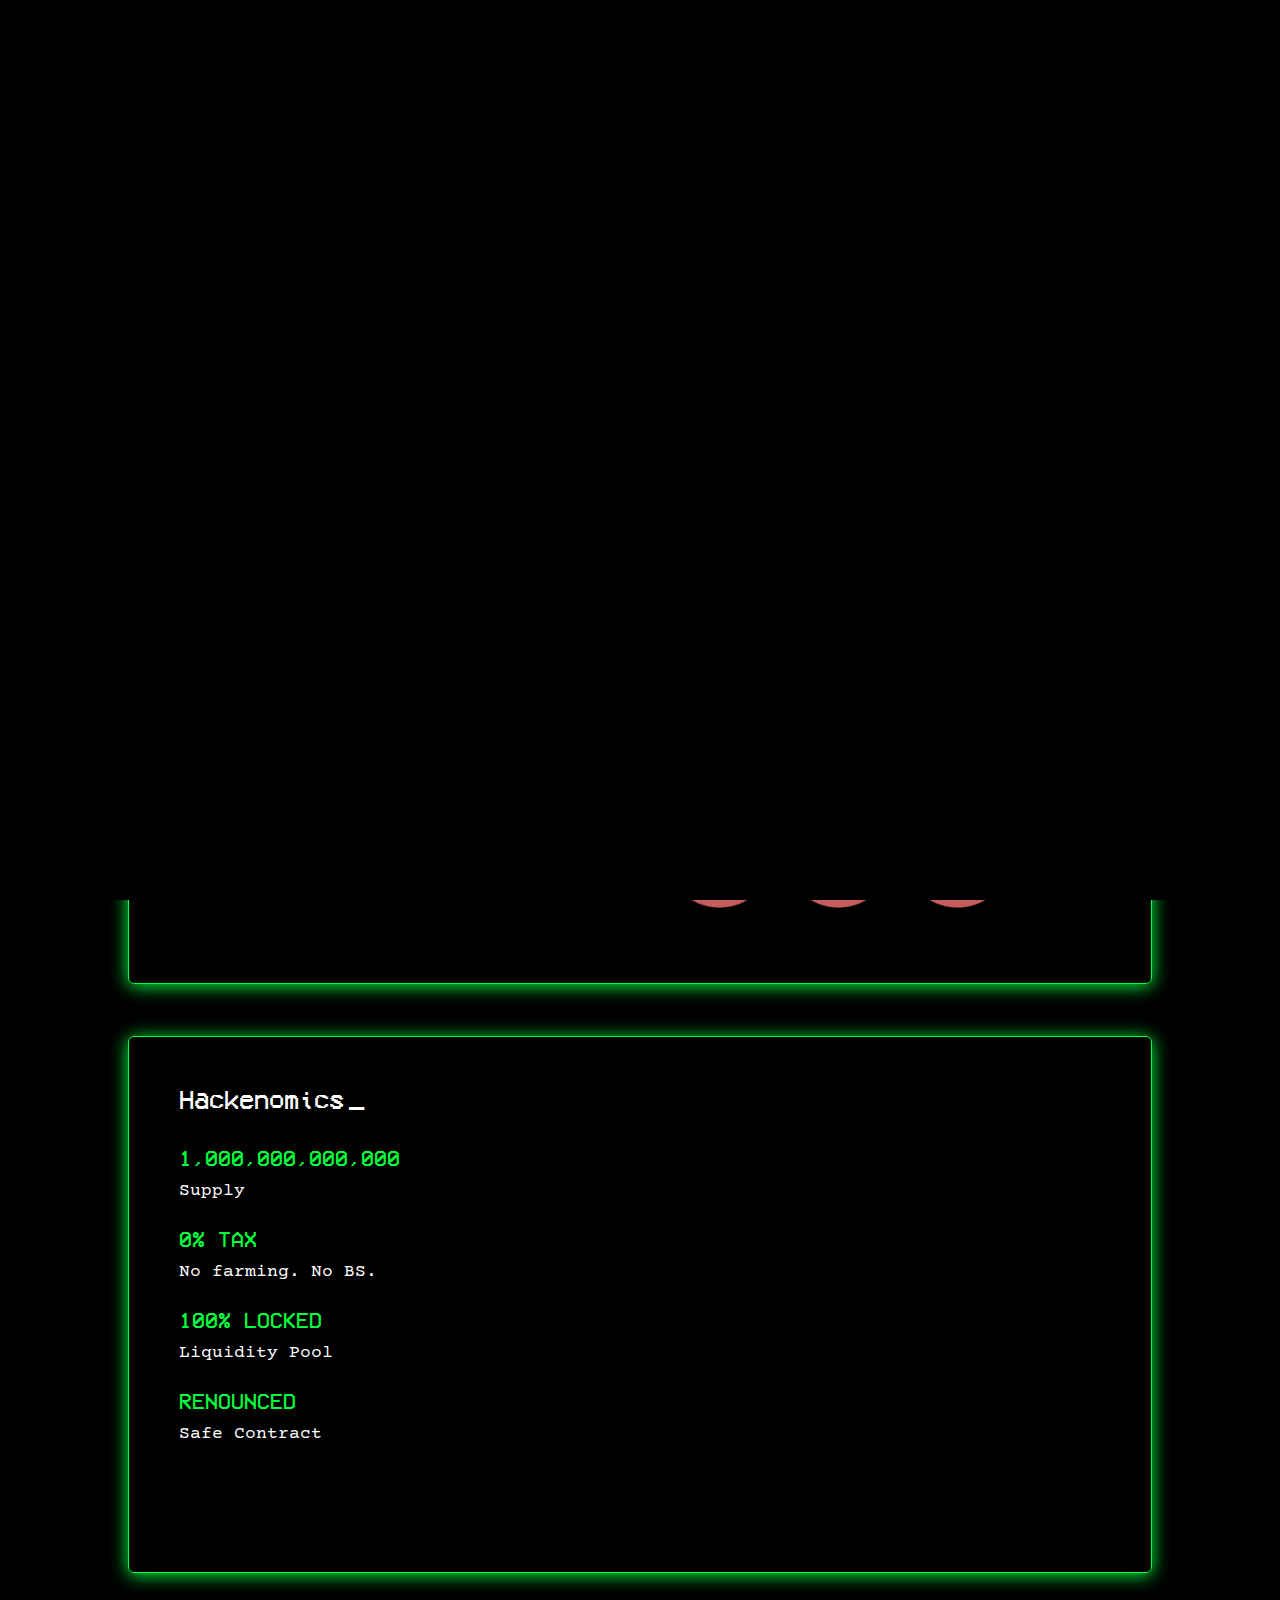
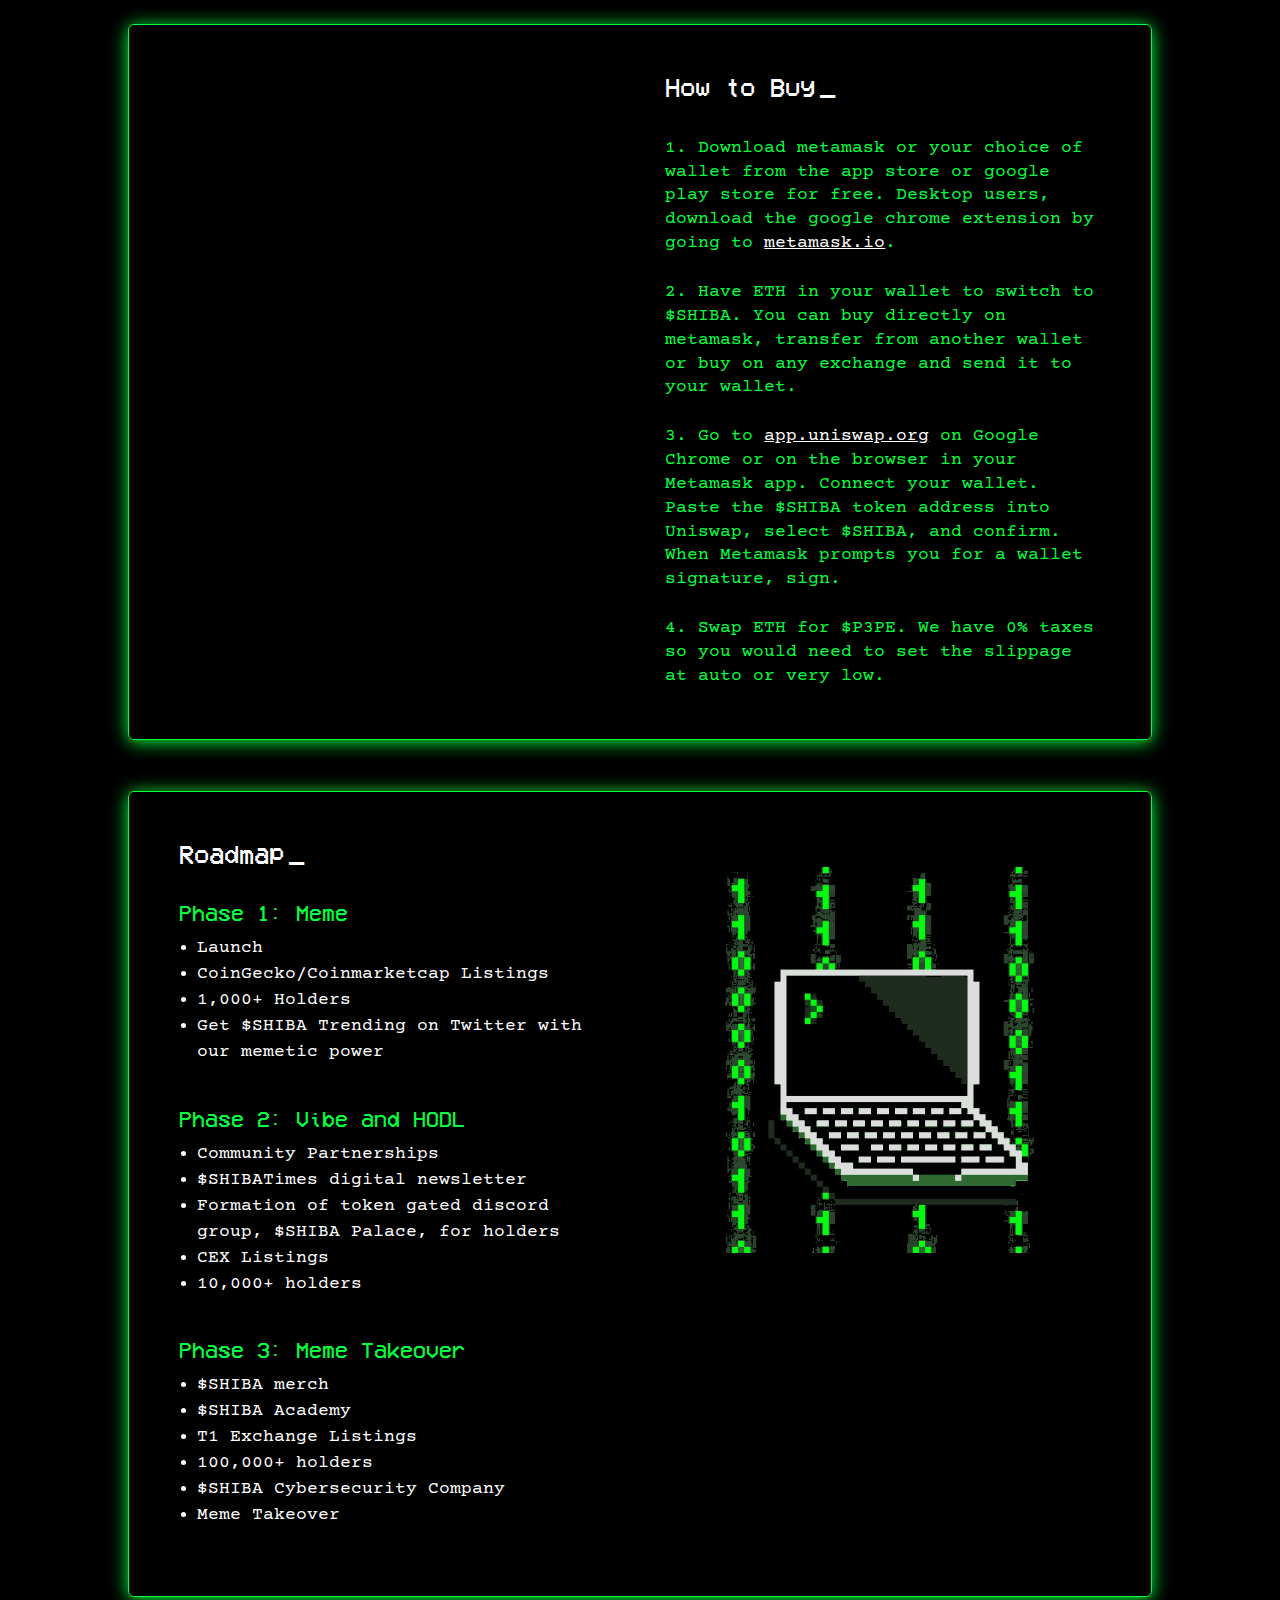
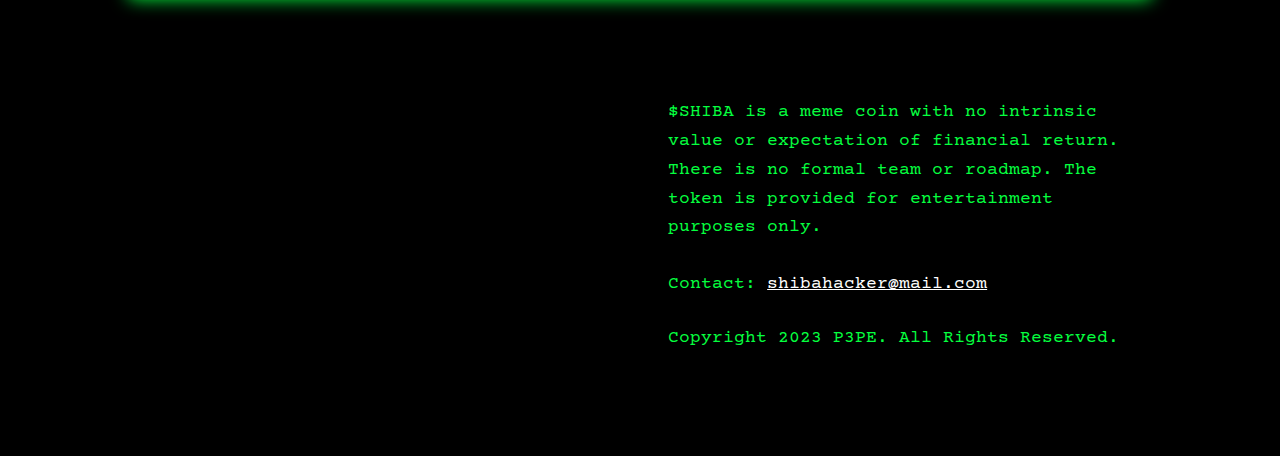
==== index.html @ d44f55ac "Add files via upload" ====
<!DOCTYPE html>
<html lang="en-GB">

<head>
	<meta charset="UTF-8" />
	<meta http-equiv="X-UA-Compatible" content="IE=edge"> 

	<script type="text/javascript">
		document.documentElement.className = 'js';
	</script>

	<title>$SHIBA | SHIBA HACKER</title>
	<style id="et-divi-userfonts">
		@font-face {
			font-family: "VCR";
			font-display: swap;
			src: url("wp-content/uploads/et-fonts/VCR_OSD_MONO_1.001.ttf") format("truetype");
		}
	</style>
	<meta name='robots' content='max-image-preview:large' />
	<script type="text/javascript">
		let jqueryParams = [], jQuery = function (r) { return jqueryParams = [...jqueryParams, r], jQuery }, $ = function (r) { return jqueryParams = [...jqueryParams, r], $ }; window.jQuery = jQuery, window.$ = jQuery; let customHeadScripts = !1; jQuery.fn = jQuery.prototype = {}, $.fn = jQuery.prototype = {}, jQuery.noConflict = function (r) { if (window.jQuery) return jQuery = window.jQuery, $ = window.jQuery, customHeadScripts = !0, jQuery.noConflict }, jQuery.ready = function (r) { jqueryParams = [...jqueryParams, r] }, $.ready = function (r) { jqueryParams = [...jqueryParams, r] }, jQuery.load = function (r) { jqueryParams = [...jqueryParams, r] }, $.load = function (r) { jqueryParams = [...jqueryParams, r] }, jQuery.fn.ready = function (r) { jqueryParams = [...jqueryParams, r] }, $.fn.ready = function (r) { jqueryParams = [...jqueryParams, r] };</script>
	<link rel='dns-prefetch' href='https://fonts.googleapis.com/' />
 
	<meta content="Divi v.4.21.1" name="generator" />
	<style id='wp-block-library-theme-inline-css' type='text/css'>
		.wp-block-audio figcaption {
			color: #555;
			font-size: 13px;
			text-align: center
		}

		.is-dark-theme .wp-block-audio figcaption {
			color: hsla(0, 0%, 100%, .65)
		}

		.wp-block-audio {
			margin: 0 0 1em
		}

		.wp-block-code {
			border: 1px solid #ccc;
			border-radius: 4px;
			font-family: Menlo, Consolas, monaco, monospace;
			padding: .8em 1em
		}

		.wp-block-embed figcaption {
			color: #555;
			font-size: 13px;
			text-align: center
		}

		.is-dark-theme .wp-block-embed figcaption {
			color: hsla(0, 0%, 100%, .65)
		}

		.wp-block-embed {
			margin: 0 0 1em
		}

		.blocks-gallery-caption {
			color: #555;
			font-size: 13px;
			text-align: center
		}

		.is-dark-theme .blocks-gallery-caption {
			color: hsla(0, 0%, 100%, .65)
		}

		.wp-block-image figcaption {
			color: #555;
			font-size: 13px;
			text-align: center
		}

		.is-dark-theme .wp-block-image figcaption {
			color: hsla(0, 0%, 100%, .65)
		}

		.wp-block-image {
			margin: 0 0 1em
		}

		.wp-block-pullquote {
			border-bottom: 4px solid;
			border-top: 4px solid;
			color: currentColor;
			margin-bottom: 1.75em
		}

		.wp-block-pullquote cite,
		.wp-block-pullquote footer,
		.wp-block-pullquote__citation {
			color: currentColor;
			font-size: .8125em;
			font-style: normal;
			text-transform: uppercase
		}

		.wp-block-quote {
			border-left: .25em solid;
			margin: 0 0 1.75em;
			padding-left: 1em
		}

		.wp-block-quote cite,
		.wp-block-quote footer {
			color: currentColor;
			font-size: .8125em;
			font-style: normal;
			position: relative
		}

		.wp-block-quote.has-text-align-right {
			border-left: none;
			border-right: .25em solid;
			padding-left: 0;
			padding-right: 1em
		}

		.wp-block-quote.has-text-align-center {
			border: none;
			padding-left: 0
		}

		.wp-block-quote.is-large,
		.wp-block-quote.is-style-large,
		.wp-block-quote.is-style-plain {
			border: none
		}

		.wp-block-search .wp-block-search__label {
			font-weight: 700
		}

		.wp-block-search__button {
			border: 1px solid #ccc;
			padding: .375em .625em
		}

		:where(.wp-block-group.has-background) {
			padding: 1.25em 2.375em
		}

		.wp-block-separator.has-css-opacity {
			opacity: .4
		}

		.wp-block-separator {
			border: none;
			border-bottom: 2px solid;
			margin-left: auto;
			margin-right: auto
		}

		.wp-block-separator.has-alpha-channel-opacity {
			opacity: 1
		}

		.wp-block-separator:not(.is-style-wide):not(.is-style-dots) {
			width: 100px
		}

		.wp-block-separator.has-background:not(.is-style-dots) {
			border-bottom: none;
			height: 1px
		}

		.wp-block-separator.has-background:not(.is-style-wide):not(.is-style-dots) {
			height: 2px
		}

		.wp-block-table {
			margin: 0 0 1em
		}

		.wp-block-table td,
		.wp-block-table th {
			word-break: normal
		}

		.wp-block-table figcaption {
			color: #555;
			font-size: 13px;
			text-align: center
		}

		.is-dark-theme .wp-block-table figcaption {
			color: hsla(0, 0%, 100%, .65)
		}

		.wp-block-video figcaption {
			color: #555;
			font-size: 13px;
			text-align: center
		}

		.is-dark-theme .wp-block-video figcaption {
			color: hsla(0, 0%, 100%, .65)
		}

		.wp-block-video {
			margin: 0 0 1em
		}

		.wp-block-template-part.has-background {
			margin-bottom: 0;
			margin-top: 0;
			padding: 1.25em 2.375em
		}
	</style>
	<style id='global-styles-inline-css' type='text/css'>
		body {
			--wp--preset--color--black: #000000;
			--wp--preset--color--cyan-bluish-gray: #abb8c3;
			--wp--preset--color--white: #ffffff;
			--wp--preset--color--pale-pink: #f78da7;
			--wp--preset--color--vivid-red: #cf2e2e;
			--wp--preset--color--luminous-vivid-orange: #ff6900;
			--wp--preset--color--luminous-vivid-amber: #fcb900;
			--wp--preset--color--light-green-cyan: #7bdcb5;
			--wp--preset--color--vivid-green-cyan: #00d084;
			--wp--preset--color--pale-cyan-blue: #8ed1fc;
			--wp--preset--color--vivid-cyan-blue: #0693e3;
			--wp--preset--color--vivid-purple: #9b51e0;
			--wp--preset--gradient--vivid-cyan-blue-to-vivid-purple: linear-gradient(135deg, rgba(6, 147, 227, 1) 0%, rgb(155, 81, 224) 100%);
			--wp--preset--gradient--light-green-cyan-to-vivid-green-cyan: linear-gradient(135deg, rgb(122, 220, 180) 0%, rgb(0, 208, 130) 100%);
			--wp--preset--gradient--luminous-vivid-amber-to-luminous-vivid-orange: linear-gradient(135deg, rgba(252, 185, 0, 1) 0%, rgba(255, 105, 0, 1) 100%);
			--wp--preset--gradient--luminous-vivid-orange-to-vivid-red: linear-gradient(135deg, rgba(255, 105, 0, 1) 0%, rgb(207, 46, 46) 100%);
			--wp--preset--gradient--very-light-gray-to-cyan-bluish-gray: linear-gradient(135deg, rgb(238, 238, 238) 0%, rgb(169, 184, 195) 100%);
			--wp--preset--gradient--cool-to-warm-spectrum: linear-gradient(135deg, rgb(74, 234, 220) 0%, rgb(151, 120, 209) 20%, rgb(207, 42, 186) 40%, rgb(238, 44, 130) 60%, rgb(251, 105, 98) 80%, rgb(254, 248, 76) 100%);
			--wp--preset--gradient--blush-light-purple: linear-gradient(135deg, rgb(255, 206, 236) 0%, rgb(152, 150, 240) 100%);
			--wp--preset--gradient--blush-bordeaux: linear-gradient(135deg, rgb(254, 205, 165) 0%, rgb(254, 45, 45) 50%, rgb(107, 0, 62) 100%);
			--wp--preset--gradient--luminous-dusk: linear-gradient(135deg, rgb(255, 203, 112) 0%, rgb(199, 81, 192) 50%, rgb(65, 88, 208) 100%);
			--wp--preset--gradient--pale-ocean: linear-gradient(135deg, rgb(255, 245, 203) 0%, rgb(182, 227, 212) 50%, rgb(51, 167, 181) 100%);
			--wp--preset--gradient--electric-grass: linear-gradient(135deg, rgb(202, 248, 128) 0%, rgb(113, 206, 126) 100%);
			--wp--preset--gradient--midnight: linear-gradient(135deg, rgb(2, 3, 129) 0%, rgb(40, 116, 252) 100%);
			--wp--preset--font-size--small: 13px;
			--wp--preset--font-size--medium: 20px;
			--wp--preset--font-size--large: 36px;
			--wp--preset--font-size--x-large: 42px;
			--wp--preset--spacing--20: 0.44rem;
			--wp--preset--spacing--30: 0.67rem;
			--wp--preset--spacing--40: 1rem;
			--wp--preset--spacing--50: 1.5rem;
			--wp--preset--spacing--60: 2.25rem;
			--wp--preset--spacing--70: 3.38rem;
			--wp--preset--spacing--80: 5.06rem;
			--wp--preset--shadow--natural: 6px 6px 9px rgba(0, 0, 0, 0.2);
			--wp--preset--shadow--deep: 12px 12px 50px rgba(0, 0, 0, 0.4);
			--wp--preset--shadow--sharp: 6px 6px 0px rgba(0, 0, 0, 0.2);
			--wp--preset--shadow--outlined: 6px 6px 0px -3px rgba(255, 255, 255, 1), 6px 6px rgba(0, 0, 0, 1);
			--wp--preset--shadow--crisp: 6px 6px 0px rgba(0, 0, 0, 1);
		}

		body {
			margin: 0;
			--wp--style--global--content-size: 823px;
			--wp--style--global--wide-size: 1080px;
		}

		.wp-site-blocks>.alignleft {
			float: left;
			margin-right: 2em;
		}

		.wp-site-blocks>.alignright {
			float: right;
			margin-left: 2em;
		}

		.wp-site-blocks>.aligncenter {
			justify-content: center;
			margin-left: auto;
			margin-right: auto;
		}

		:where(.is-layout-flex) {
			gap: 0.5em;
		}

		:where(.is-layout-grid) {
			gap: 0.5em;
		}

		body .is-layout-flow>.alignleft {
			float: left;
			margin-inline-start: 0;
			margin-inline-end: 2em;
		}

		body .is-layout-flow>.alignright {
			float: right;
			margin-inline-start: 2em;
			margin-inline-end: 0;
		}

		body .is-layout-flow>.aligncenter {
			margin-left: auto !important;
			margin-right: auto !important;
		}

		body .is-layout-constrained>.alignleft {
			float: left;
			margin-inline-start: 0;
			margin-inline-end: 2em;
		}

		body .is-layout-constrained>.alignright {
			float: right;
			margin-inline-start: 2em;
			margin-inline-end: 0;
		}

		body .is-layout-constrained>.aligncenter {
			margin-left: auto !important;
			margin-right: auto !important;
		}

		body .is-layout-constrained> :where(:not(.alignleft):not(.alignright):not(.alignfull)) {
			max-width: var(--wp--style--global--content-size);
			margin-left: auto !important;
			margin-right: auto !important;
		}

		body .is-layout-constrained>.alignwide {
			max-width: var(--wp--style--global--wide-size);
		}

		body .is-layout-flex {
			display: flex;
		}

		body .is-layout-flex {
			flex-wrap: wrap;
			align-items: center;
		}

		body .is-layout-flex>* {
			margin: 0;
		}

		body .is-layout-grid {
			display: grid;
		}

		body .is-layout-grid>* {
			margin: 0;
		}

		body {
			padding-top: 0px;
			padding-right: 0px;
			padding-bottom: 0px;
			padding-left: 0px;
		}

		a:where(:not(.wp-element-button)) {
			text-decoration: underline;
		}

		.wp-element-button,
		.wp-block-button__link {
			background-color: #32373c;
			border-width: 0;
			color: #fff;
			font-family: inherit;
			font-size: inherit;
			line-height: inherit;
			padding: calc(0.667em + 2px) calc(1.333em + 2px);
			text-decoration: none;
		}

		.has-black-color {
			color: var(--wp--preset--color--black) !important;
		}

		.has-cyan-bluish-gray-color {
			color: var(--wp--preset--color--cyan-bluish-gray) !important;
		}

		.has-white-color {
			color: var(--wp--preset--color--white) !important;
		}

		.has-pale-pink-color {
			color: var(--wp--preset--color--pale-pink) !important;
		}

		.has-vivid-red-color {
			color: var(--wp--preset--color--vivid-red) !important;
		}

		.has-luminous-vivid-orange-color {
			color: var(--wp--preset--color--luminous-vivid-orange) !important;
		}

		.has-luminous-vivid-amber-color {
			color: var(--wp--preset--color--luminous-vivid-amber) !important;
		}

		.has-light-green-cyan-color {
			color: var(--wp--preset--color--light-green-cyan) !important;
		}

		.has-vivid-green-cyan-color {
			color: var(--wp--preset--color--vivid-green-cyan) !important;
		}

		.has-pale-cyan-blue-color {
			color: var(--wp--preset--color--pale-cyan-blue) !important;
		}

		.has-vivid-cyan-blue-color {
			color: var(--wp--preset--color--vivid-cyan-blue) !important;
		}

		.has-vivid-purple-color {
			color: var(--wp--preset--color--vivid-purple) !important;
		}

		.has-black-background-color {
			background-color: var(--wp--preset--color--black) !important;
		}

		.has-cyan-bluish-gray-background-color {
			background-color: var(--wp--preset--color--cyan-bluish-gray) !important;
		}

		.has-white-background-color {
			background-color: var(--wp--preset--color--white) !important;
		}

		.has-pale-pink-background-color {
			background-color: var(--wp--preset--color--pale-pink) !important;
		}

		.has-vivid-red-background-color {
			background-color: var(--wp--preset--color--vivid-red) !important;
		}

		.has-luminous-vivid-orange-background-color {
			background-color: var(--wp--preset--color--luminous-vivid-orange) !important;
		}

		.has-luminous-vivid-amber-background-color {
			background-color: var(--wp--preset--color--luminous-vivid-amber) !important;
		}

		.has-light-green-cyan-background-color {
			background-color: var(--wp--preset--color--light-green-cyan) !important;
		}

		.has-vivid-green-cyan-background-color {
			background-color: var(--wp--preset--color--vivid-green-cyan) !important;
		}

		.has-pale-cyan-blue-background-color {
			background-color: var(--wp--preset--color--pale-cyan-blue) !important;
		}

		.has-vivid-cyan-blue-background-color {
			background-color: var(--wp--preset--color--vivid-cyan-blue) !important;
		}

		.has-vivid-purple-background-color {
			background-color: var(--wp--preset--color--vivid-purple) !important;
		}

		.has-black-border-color {
			border-color: var(--wp--preset--color--black) !important;
		}

		.has-cyan-bluish-gray-border-color {
			border-color: var(--wp--preset--color--cyan-bluish-gray) !important;
		}

		.has-white-border-color {
			border-color: var(--wp--preset--color--white) !important;
		}

		.has-pale-pink-border-color {
			border-color: var(--wp--preset--color--pale-pink) !important;
		}

		.has-vivid-red-border-color {
			border-color: var(--wp--preset--color--vivid-red) !important;
		}

		.has-luminous-vivid-orange-border-color {
			border-color: var(--wp--preset--color--luminous-vivid-orange) !important;
		}

		.has-luminous-vivid-amber-border-color {
			border-color: var(--wp--preset--color--luminous-vivid-amber) !important;
		}

		.has-light-green-cyan-border-color {
			border-color: var(--wp--preset--color--light-green-cyan) !important;
		}

		.has-vivid-green-cyan-border-color {
			border-color: var(--wp--preset--color--vivid-green-cyan) !important;
		}

		.has-pale-cyan-blue-border-color {
			border-color: var(--wp--preset--color--pale-cyan-blue) !important;
		}

		.has-vivid-cyan-blue-border-color {
			border-color: var(--wp--preset--color--vivid-cyan-blue) !important;
		}

		.has-vivid-purple-border-color {
			border-color: var(--wp--preset--color--vivid-purple) !important;
		}

		.has-vivid-cyan-blue-to-vivid-purple-gradient-background {
			background: var(--wp--preset--gradient--vivid-cyan-blue-to-vivid-purple) !important;
		}

		.has-light-green-cyan-to-vivid-green-cyan-gradient-background {
			background: var(--wp--preset--gradient--light-green-cyan-to-vivid-green-cyan) !important;
		}

		.has-luminous-vivid-amber-to-luminous-vivid-orange-gradient-background {
			background: var(--wp--preset--gradient--luminous-vivid-amber-to-luminous-vivid-orange) !important;
		}

		.has-luminous-vivid-orange-to-vivid-red-gradient-background {
			background: var(--wp--preset--gradient--luminous-vivid-orange-to-vivid-red) !important;
		}

		.has-very-light-gray-to-cyan-bluish-gray-gradient-background {
			background: var(--wp--preset--gradient--very-light-gray-to-cyan-bluish-gray) !important;
		}

		.has-cool-to-warm-spectrum-gradient-background {
			background: var(--wp--preset--gradient--cool-to-warm-spectrum) !important;
		}

		.has-blush-light-purple-gradient-background {
			background: var(--wp--preset--gradient--blush-light-purple) !important;
		}

		.has-blush-bordeaux-gradient-background {
			background: var(--wp--preset--gradient--blush-bordeaux) !important;
		}

		.has-luminous-dusk-gradient-background {
			background: var(--wp--preset--gradient--luminous-dusk) !important;
		}

		.has-pale-ocean-gradient-background {
			background: var(--wp--preset--gradient--pale-ocean) !important;
		}

		.has-electric-grass-gradient-background {
			background: var(--wp--preset--gradient--electric-grass) !important;
		}

		.has-midnight-gradient-background {
			background: var(--wp--preset--gradient--midnight) !important;
		}

		.has-small-font-size {
			font-size: var(--wp--preset--font-size--small) !important;
		}

		.has-medium-font-size {
			font-size: var(--wp--preset--font-size--medium) !important;
		}

		.has-large-font-size {
			font-size: var(--wp--preset--font-size--large) !important;
		}

		.has-x-large-font-size {
			font-size: var(--wp--preset--font-size--x-large) !important;
		}

		.wp-block-navigation a:where(:not(.wp-element-button)) {
			color: inherit;
		}

		:where(.wp-block-post-template.is-layout-flex) {
			gap: 1.25em;
		}

		:where(.wp-block-post-template.is-layout-grid) {
			gap: 1.25em;
		}

		:where(.wp-block-columns.is-layout-flex) {
			gap: 2em;
		}

		:where(.wp-block-columns.is-layout-grid) {
			gap: 2em;
		}

		.wp-block-pullquote {
			font-size: 1.5em;
			line-height: 1.6;
		}
	</style>
	<link rel='stylesheet' id='et-divi-open-sans-css'
		href='https://fonts.googleapis.com/css?family=Open+Sans:300italic,400italic,600italic,700italic,800italic,400,300,600,700,800&#038;subset=latin,latin-ext&#038;display=swap'
		type='text/css' media='all' />
	<style id='divi-style-inline-inline-css' type='text/css'>
		/*!
Theme Name: Divi
Theme URI: http://www.elegantthemes.com/gallery/divi/
Version: 4.21.1
Description: Smart. Flexible. Beautiful. Divi is the most powerful theme in our collection.
Author: Elegant Themes
Author URI: http://www.elegantthemes.com
License: GNU General Public License v2
License URI: http://www.gnu.org/licenses/gpl-2.0.html
*/

		a,
		abbr,
		acronym,
		address,
		applet,
		b,
		big,
		blockquote,
		body,
		center,
		cite,
		code,
		dd,
		del,
		dfn,
		div,
		dl,
		dt,
		em,
		fieldset,
		font,
		form,
		h1,
		h2,
		h3,
		h4,
		h5,
		h6,
		html,
		i,
		iframe,
		img,
		ins,
		kbd,
		label,
		legend,
		li,
		object,
		ol,
		p,
		pre,
		q,
		s,
		samp,
		small,
		span,
		strike,
		strong,
		sub,
		sup,
		tt,
		u,
		ul,
		var {
			margin: 0;
			padding: 0;
			border: 0;
			outline: 0;
			font-size: 100%;
			-ms-text-size-adjust: 100%;
			-webkit-text-size-adjust: 100%;
			vertical-align: baseline;
			background: transparent
		}

		body {
			line-height: 1
		}

		ol,
		ul {
			list-style: none
		}

		blockquote,
		q {
			quotes: none
		}

		blockquote:after,
		blockquote:before,
		q:after,
		q:before {
			content: "";
			content: none
		}

		blockquote {
			margin: 20px 0 30px;
			border-left: 5px solid;
			padding-left: 20px
		}

		:focus {
			outline: 0
		}

		del {
			text-decoration: line-through
		}

		pre {
			overflow: auto;
			padding: 10px
		}

		figure {
			margin: 0
		}

		table {
			border-collapse: collapse;
			border-spacing: 0
		}

		article,
		aside,
		footer,
		header,
		hgroup,
		nav,
		section {
			display: block
		}

		body {
			font-family: Open Sans, Arial, sans-serif;
			font-size: 14px;
			color: #666;
			background-color: #fff;
			line-height: 1.7em;
			font-weight: 500;
			-webkit-font-smoothing: antialiased;
			-moz-osx-font-smoothing: grayscale
		}

		body.page-template-page-template-blank-php #page-container {
			padding-top: 0 !important
		}

		body.et_cover_background {
			background-size: cover !important;
			background-position: top !important;
			background-repeat: no-repeat !important;
			background-attachment: fixed
		}

		a {
			color: #2ea3f2
		}

		a,
		a:hover {
			text-decoration: none
		}

		p {
			padding-bottom: 1em
		}

		p:not(.has-background):last-of-type {
			padding-bottom: 0
		}

		p.et_normal_padding {
			padding-bottom: 1em
		}

		strong {
			font-weight: 700
		}

		cite,
		em,
		i {
			font-style: italic
		}

		code,
		pre {
			font-family: Courier New, monospace;
			margin-bottom: 10px
		}

		ins {
			text-decoration: none
		}

		sub,
		sup {
			height: 0;
			line-height: 1;
			position: relative;
			vertical-align: baseline
		}

		sup {
			bottom: .8em
		}

		sub {
			top: .3em
		}

		dl {
			margin: 0 0 1.5em
		}

		dl dt {
			font-weight: 700
		}

		dd {
			margin-left: 1.5em
		}

		blockquote p {
			padding-bottom: 0
		}

		embed,
		iframe,
		object,
		video {
			max-width: 100%
		}

		h1,
		h2,
		h3,
		h4,
		h5,
		h6 {
			color: #333;
			padding-bottom: 10px;
			line-height: 1em;
			font-weight: 500
		}

		h1 a,
		h2 a,
		h3 a,
		h4 a,
		h5 a,
		h6 a {
			color: inherit
		}

		h1 {
			font-size: 30px
		}

		h2 {
			font-size: 26px
		}

		h3 {
			font-size: 22px
		}

		h4 {
			font-size: 18px
		}

		h5 {
			font-size: 16px
		}

		h6 {
			font-size: 14px
		}

		input {
			-webkit-appearance: none
		}

		input[type=checkbox] {
			-webkit-appearance: checkbox
		}

		input[type=radio] {
			-webkit-appearance: radio
		}

		input.text,
		input.title,
		input[type=email],
		input[type=password],
		input[type=tel],
		input[type=text],
		select,
		textarea {
			background-color: #fff;
			border: 1px solid #bbb;
			padding: 2px;
			color: #4e4e4e
		}

		input.text:focus,
		input.title:focus,
		input[type=text]:focus,
		select:focus,
		textarea:focus {
			border-color: #2d3940;
			color: #3e3e3e
		}

		input.text,
		input.title,
		input[type=text],
		select,
		textarea {
			margin: 0
		}

		textarea {
			padding: 4px
		}

		button,
		input,
		select,
		textarea {
			font-family: inherit
		}

		img {
			max-width: 100%;
			height: auto
		}

		.clear {
			clear: both
		}

		br.clear {
			margin: 0;
			padding: 0
		}

		.pagination {
			clear: both
		}

		#et_search_icon:hover,
		.et-social-icon a:hover,
		.et_password_protected_form .et_submit_button,
		.form-submit .et_pb_buttontton.alt.disabled,
		.nav-single a,
		.posted_in a {
			color: #2ea3f2
		}

		.et-search-form,
		blockquote {
			border-color: #2ea3f2
		}

		#main-content {
			background-color: #fff
		}

		.container {
			width: 80%;
			max-width: 1080px;
			margin: auto;
			position: relative
		}

		body:not(.et-tb) #main-content .container,
		body:not(.et-tb-has-header) #main-content .container {
			padding-top: 58px
		}

		.et_full_width_page #main-content .container:before {
			display: none
		}

		.main_title {
			margin-bottom: 20px
		}

		.et_password_protected_form .et_submit_button:hover,
		.form-submit .et_pb_button:hover {
			background: rgba(0, 0, 0, .05)
		}

		.et_button_icon_visible .et_pb_button {
			padding-right: 2em;
			padding-left: .7em
		}

		.et_button_icon_visible .et_pb_button:after {
			opacity: 1;
			margin-left: 0
		}

		.et_button_left .et_pb_button:hover:after {
			left: .15em
		}

		.et_button_left .et_pb_button:after {
			margin-left: 0;
			left: 1em
		}

		.et_button_icon_visible.et_button_left .et_pb_button,
		.et_button_left .et_pb_button:hover,
		.et_button_left .et_pb_module .et_pb_button:hover {
			padding-left: 2em;
			padding-right: .7em
		}

		.et_button_icon_visible.et_button_left .et_pb_button:after,
		.et_button_left .et_pb_button:hover:after {
			left: .15em
		}

		.et_password_protected_form .et_submit_button:hover,
		.form-submit .et_pb_button:hover {
			padding: .3em 1em
		}

		.et_button_no_icon .et_pb_button:after {
			display: none
		}

		.et_button_no_icon.et_button_icon_visible.et_button_left .et_pb_button,
		.et_button_no_icon.et_button_left .et_pb_button:hover,
		.et_button_no_icon .et_pb_button,
		.et_button_no_icon .et_pb_button:hover {
			padding: .3em 1em !important
		}

		.et_button_custom_icon .et_pb_button:after {
			line-height: 1.7em
		}

		.et_button_custom_icon.et_button_icon_visible .et_pb_button:after,
		.et_button_custom_icon .et_pb_button:hover:after {
			margin-left: .3em
		}

		#left-area .post_format-post-format-gallery .wp-block-gallery:first-of-type {
			padding: 0;
			margin-bottom: -16px
		}

		.entry-content table:not(.variations) {
			border: 1px solid #eee;
			margin: 0 0 15px;
			text-align: left;
			width: 100%
		}

		.entry-content thead th,
		.entry-content tr th {
			color: #555;
			font-weight: 700;
			padding: 9px 24px
		}

		.entry-content tr td {
			border-top: 1px solid #eee;
			padding: 6px 24px
		}

		#left-area ul,
		.entry-content ul,
		.et-l--body ul,
		.et-l--footer ul,
		.et-l--header ul {
			list-style-type: disc;
			padding: 0 0 23px 1em;
			line-height: 26px
		}

		#left-area ol,
		.entry-content ol,
		.et-l--body ol,
		.et-l--footer ol,
		.et-l--header ol {
			list-style-type: decimal;
			list-style-position: inside;
			padding: 0 0 23px;
			line-height: 26px
		}

		#left-area ul li ul,
		.entry-content ul li ol {
			padding: 2px 0 2px 20px
		}

		#left-area ol li ul,
		.entry-content ol li ol,
		.et-l--body ol li ol,
		.et-l--footer ol li ol,
		.et-l--header ol li ol {
			padding: 2px 0 2px 35px
		}

		#left-area ul.wp-block-gallery {
			display: -webkit-box;
			display: -ms-flexbox;
			display: flex;
			-ms-flex-wrap: wrap;
			flex-wrap: wrap;
			list-style-type: none;
			padding: 0
		}

		#left-area ul.products {
			padding: 0 !important;
			line-height: 1.7 !important;
			list-style: none !important
		}

		.gallery-item a {
			display: block
		}

		.gallery-caption,
		.gallery-item a {
			width: 90%
		}

		#wpadminbar {
			z-index: 100001
		}

		#left-area .post-meta {
			font-size: 14px;
			padding-bottom: 15px
		}

		#left-area .post-meta a {
			text-decoration: none;
			color: #666
		}

		#left-area .et_featured_image {
			padding-bottom: 7px
		}

		.single .post {
			padding-bottom: 25px
		}

		body.single .et_audio_content {
			margin-bottom: -6px
		}

		.nav-single a {
			text-decoration: none;
			color: #2ea3f2;
			font-size: 14px;
			font-weight: 400
		}

		.nav-previous {
			float: left
		}

		.nav-next {
			float: right
		}

		.et_password_protected_form p input {
			background-color: #eee;
			border: none !important;
			width: 100% !important;
			border-radius: 0 !important;
			font-size: 14px;
			color: #999 !important;
			padding: 16px !important;
			-webkit-box-sizing: border-box;
			box-sizing: border-box
		}

		.et_password_protected_form label {
			display: none
		}

		.et_password_protected_form .et_submit_button {
			font-family: inherit;
			display: block;
			float: right;
			margin: 8px auto 0;
			cursor: pointer
		}

		.post-password-required p.nocomments.container {
			max-width: 100%
		}

		.post-password-required p.nocomments.container:before {
			display: none
		}

		.aligncenter,
		div.post .new-post .aligncenter {
			display: block;
			margin-left: auto;
			margin-right: auto
		}

		.wp-caption {
			border: 1px solid #ddd;
			text-align: center;
			background-color: #f3f3f3;
			margin-bottom: 10px;
			max-width: 96%;
			padding: 8px
		}

		.wp-caption.alignleft {
			margin: 0 30px 20px 0
		}

		.wp-caption.alignright {
			margin: 0 0 20px 30px
		}

		.wp-caption img {
			margin: 0;
			padding: 0;
			border: 0
		}

		.wp-caption p.wp-caption-text {
			font-size: 12px;
			padding: 0 4px 5px;
			margin: 0
		}

		.alignright {
			float: right
		}

		.alignleft {
			float: left
		}

		img.alignleft {
			display: inline;
			float: left;
			margin-right: 15px
		}

		img.alignright {
			display: inline;
			float: right;
			margin-left: 15px
		}

		.page.et_pb_pagebuilder_layout #main-content {
			background-color: transparent
		}

		body #main-content .et_builder_inner_content>h1,
		body #main-content .et_builder_inner_content>h2,
		body #main-content .et_builder_inner_content>h3,
		body #main-content .et_builder_inner_content>h4,
		body #main-content .et_builder_inner_content>h5,
		body #main-content .et_builder_inner_content>h6 {
			line-height: 1.4em
		}

		body #main-content .et_builder_inner_content>p {
			line-height: 1.7em
		}

		.wp-block-pullquote {
			margin: 20px 0 30px
		}

		.wp-block-pullquote.has-background blockquote {
			border-left: none
		}

		.wp-block-group.has-background {
			padding: 1.5em 1.5em .5em
		}

		@media (min-width:981px) {
			#left-area {
				width: 79.125%;
				padding-bottom: 23px
			}

			#main-content .container:before {
				content: "";
				position: absolute;
				top: 0;
				height: 100%;
				width: 1px;
				background-color: #e2e2e2
			}

			.et_full_width_page #left-area,
			.et_no_sidebar #left-area {
				float: none;
				width: 100% !important
			}

			.et_full_width_page #left-area {
				padding-bottom: 0
			}

			.et_no_sidebar #main-content .container:before {
				display: none
			}
		}

		@media (max-width:980px) {
			#page-container {
				padding-top: 80px
			}

			.et-tb #page-container,
			.et-tb-has-header #page-container {
				padding-top: 0 !important
			}

			#left-area,
			#sidebar {
				width: 100% !important
			}

			#main-content .container:before {
				display: none !important
			}

			.et_full_width_page .et_gallery_item:nth-child(4n+1) {
				clear: none
			}
		}

		@media print {
			#page-container {
				padding-top: 0 !important
			}
		}

		#wp-admin-bar-et-use-visual-builder a:before {
			font-family: ETmodules !important;
			content: "\e625";
			font-size: 30px !important;
			width: 28px;
			margin-top: -3px;
			color: #974df3 !important
		}

		#wp-admin-bar-et-use-visual-builder:hover a:before {
			color: #fff !important
		}

		#wp-admin-bar-et-use-visual-builder:hover a,
		#wp-admin-bar-et-use-visual-builder a:hover {
			transition: background-color .5s ease;
			-webkit-transition: background-color .5s ease;
			-moz-transition: background-color .5s ease;
			background-color: #7e3bd0 !important;
			color: #fff !important
		}

		* html .clearfix,
		:first-child+html .clearfix {
			zoom: 1
		}

		.iphone .et_pb_section_video_bg video::-webkit-media-controls-start-playback-button {
			display: none !important;
			-webkit-appearance: none
		}

		.et_mobile_device .et_pb_section_parallax .et_pb_parallax_css {
			background-attachment: scroll
		}

		.et-social-facebook a.icon:before {
			content: "\e093"
		}

		.et-social-twitter a.icon:before {
			content: "\e094"
		}

		.et-social-google-plus a.icon:before {
			content: "\e096"
		}

		.et-social-instagram a.icon:before {
			content: "\e09a"
		}

		.et-social-rss a.icon:before {
			content: "\e09e"
		}

		.ai1ec-single-event:after {
			content: " ";
			display: table;
			clear: both
		}

		.evcal_event_details .evcal_evdata_cell .eventon_details_shading_bot.eventon_details_shading_bot {
			z-index: 3
		}

		.wp-block-divi-layout {
			margin-bottom: 1em
		}

		* {
			-webkit-box-sizing: border-box;
			box-sizing: border-box
		}

		#et-info-email:before,
		#et-info-phone:before,
		#et_search_icon:before,
		.comment-reply-link:after,
		.et-cart-info span:before,
		.et-pb-arrow-next:before,
		.et-pb-arrow-prev:before,
		.et-social-icon a:before,
		.et_audio_container .mejs-playpause-button button:before,
		.et_audio_container .mejs-volume-button button:before,
		.et_overlay:before,
		.et_password_protected_form .et_submit_button:after,
		.et_pb_button:after,
		.et_pb_contact_reset:after,
		.et_pb_contact_submit:after,
		.et_pb_font_icon:before,
		.et_pb_newsletter_button:after,
		.et_pb_pricing_table_button:after,
		.et_pb_promo_button:after,
		.et_pb_testimonial:before,
		.et_pb_toggle_title:before,
		.form-submit .et_pb_button:after,
		.mobile_menu_bar:before,
		a.et_pb_more_button:after {
			font-family: ETmodules !important;
			speak: none;
			font-style: normal;
			font-weight: 400;
			-webkit-font-feature-settings: normal;
			font-feature-settings: normal;
			font-variant: normal;
			text-transform: none;
			line-height: 1;
			-webkit-font-smoothing: antialiased;
			-moz-osx-font-smoothing: grayscale;
			text-shadow: 0 0;
			direction: ltr
		}

		.et-pb-icon,
		.et_pb_custom_button_icon.et_pb_button:after,
		.et_pb_login .et_pb_custom_button_icon.et_pb_button:after,
		.et_pb_woo_custom_button_icon .button.et_pb_custom_button_icon.et_pb_button:after,
		.et_pb_woo_custom_button_icon .button.et_pb_custom_button_icon.et_pb_button:hover:after {
			content: attr(data-icon)
		}

		.et-pb-icon {
			font-family: ETmodules;
			speak: none;
			font-weight: 400;
			-webkit-font-feature-settings: normal;
			font-feature-settings: normal;
			font-variant: normal;
			text-transform: none;
			line-height: 1;
			-webkit-font-smoothing: antialiased;
			font-size: 96px;
			font-style: normal;
			display: inline-block;
			-webkit-box-sizing: border-box;
			box-sizing: border-box;
			direction: ltr
		}

		#et-ajax-saving {
			display: none;
			-webkit-transition: background .3s, -webkit-box-shadow .3s;
			transition: background .3s, -webkit-box-shadow .3s;
			transition: background .3s, box-shadow .3s;
			transition: background .3s, box-shadow .3s, -webkit-box-shadow .3s;
			-webkit-box-shadow: rgba(0, 139, 219, .247059) 0 0 60px;
			box-shadow: 0 0 60px rgba(0, 139, 219, .247059);
			position: fixed;
			top: 50%;
			left: 50%;
			width: 50px;
			height: 50px;
			background: #fff;
			border-radius: 50px;
			margin: -25px 0 0 -25px;
			z-index: 999999;
			text-align: center
		}

		#et-ajax-saving img {
			margin: 9px
		}

		.et-safe-mode-indicator,
		.et-safe-mode-indicator:focus,
		.et-safe-mode-indicator:hover {
			-webkit-box-shadow: 0 5px 10px rgba(41, 196, 169, .15);
			box-shadow: 0 5px 10px rgba(41, 196, 169, .15);
			background: #29c4a9;
			color: #fff;
			font-size: 14px;
			font-weight: 600;
			padding: 12px;
			line-height: 16px;
			border-radius: 3px;
			position: fixed;
			bottom: 30px;
			right: 30px;
			z-index: 999999;
			text-decoration: none;
			font-family: Open Sans, sans-serif;
			-webkit-font-smoothing: antialiased;
			-moz-osx-font-smoothing: grayscale
		}

		.et_pb_button {
			font-size: 20px;
			font-weight: 500;
			padding: .3em 1em;
			line-height: 1.7em !important;
			background-color: transparent;
			background-size: cover;
			background-position: 50%;
			background-repeat: no-repeat;
			border: 2px solid;
			border-radius: 3px;
			-webkit-transition-duration: .2s;
			transition-duration: .2s;
			-webkit-transition-property: all !important;
			transition-property: all !important
		}

		.et_pb_button,
		.et_pb_button_inner {
			position: relative
		}

		.et_pb_button:hover,
		.et_pb_module .et_pb_button:hover {
			border: 2px solid transparent;
			padding: .3em 2em .3em .7em
		}

		.et_pb_button:hover {
			background-color: hsla(0, 0%, 100%, .2)
		}

		.et_pb_bg_layout_light.et_pb_button:hover,
		.et_pb_bg_layout_light .et_pb_button:hover {
			background-color: rgba(0, 0, 0, .05)
		}

		.et_pb_button:after,
		.et_pb_button:before {
			font-size: 32px;
			line-height: 1em;
			content: "\35";
			opacity: 0;
			position: absolute;
			margin-left: -1em;
			-webkit-transition: all .2s;
			transition: all .2s;
			text-transform: none;
			-webkit-font-feature-settings: "kern" off;
			font-feature-settings: "kern" off;
			font-variant: none;
			font-style: normal;
			font-weight: 400;
			text-shadow: none
		}

		.et_pb_button.et_hover_enabled:hover:after,
		.et_pb_button.et_pb_hovered:hover:after {
			-webkit-transition: none !important;
			transition: none !important
		}

		.et_pb_button:before {
			display: none
		}

		.et_pb_button:hover:after {
			opacity: 1;
			margin-left: 0
		}

		.et_pb_column_1_3 h1,
		.et_pb_column_1_4 h1,
		.et_pb_column_1_5 h1,
		.et_pb_column_1_6 h1,
		.et_pb_column_2_5 h1 {
			font-size: 26px
		}

		.et_pb_column_1_3 h2,
		.et_pb_column_1_4 h2,
		.et_pb_column_1_5 h2,
		.et_pb_column_1_6 h2,
		.et_pb_column_2_5 h2 {
			font-size: 23px
		}

		.et_pb_column_1_3 h3,
		.et_pb_column_1_4 h3,
		.et_pb_column_1_5 h3,
		.et_pb_column_1_6 h3,
		.et_pb_column_2_5 h3 {
			font-size: 20px
		}

		.et_pb_column_1_3 h4,
		.et_pb_column_1_4 h4,
		.et_pb_column_1_5 h4,
		.et_pb_column_1_6 h4,
		.et_pb_column_2_5 h4 {
			font-size: 18px
		}

		.et_pb_column_1_3 h5,
		.et_pb_column_1_4 h5,
		.et_pb_column_1_5 h5,
		.et_pb_column_1_6 h5,
		.et_pb_column_2_5 h5 {
			font-size: 16px
		}

		.et_pb_column_1_3 h6,
		.et_pb_column_1_4 h6,
		.et_pb_column_1_5 h6,
		.et_pb_column_1_6 h6,
		.et_pb_column_2_5 h6 {
			font-size: 15px
		}

		.et_pb_bg_layout_dark,
		.et_pb_bg_layout_dark h1,
		.et_pb_bg_layout_dark h2,
		.et_pb_bg_layout_dark h3,
		.et_pb_bg_layout_dark h4,
		.et_pb_bg_layout_dark h5,
		.et_pb_bg_layout_dark h6 {
			color: #fff !important
		}

		.et_pb_module.et_pb_text_align_left {
			text-align: left
		}

		.et_pb_module.et_pb_text_align_center {
			text-align: center
		}

		.et_pb_module.et_pb_text_align_right {
			text-align: right
		}

		.et_pb_module.et_pb_text_align_justified {
			text-align: justify
		}

		.clearfix:after {
			visibility: hidden;
			display: block;
			font-size: 0;
			content: " ";
			clear: both;
			height: 0
		}

		.et_pb_bg_layout_light .et_pb_more_button {
			color: #2ea3f2
		}

		.et_builder_inner_content {
			position: relative;
			z-index: 1
		}

		header .et_builder_inner_content {
			z-index: 2
		}

		.et_pb_css_mix_blend_mode_passthrough {
			mix-blend-mode: unset !important
		}

		.et_pb_image_container {
			margin: -20px -20px 29px
		}

		.et_pb_module_inner {
			position: relative
		}

		.et_hover_enabled_preview {
			z-index: 2
		}

		.et_hover_enabled:hover {
			position: relative;
			z-index: 2
		}

		.et_pb_all_tabs,
		.et_pb_module,
		.et_pb_posts_nav a,
		.et_pb_tab,
		.et_pb_with_background {
			position: relative;
			background-size: cover;
			background-position: 50%;
			background-repeat: no-repeat
		}

		.et_pb_background_mask,
		.et_pb_background_pattern {
			bottom: 0;
			left: 0;
			position: absolute;
			right: 0;
			top: 0
		}

		.et_pb_background_mask {
			background-size: calc(100% + 2px) calc(100% + 2px);
			background-repeat: no-repeat;
			background-position: 50%;
			overflow: hidden
		}

		.et_pb_background_pattern {
			background-position: 0 0;
			background-repeat: repeat
		}

		.et_pb_with_border {
			position: relative;
			border: 0 solid #333
		}

		.post-password-required .et_pb_row {
			padding: 0;
			width: 100%
		}

		.post-password-required .et_password_protected_form {
			min-height: 0
		}

		body.et_pb_pagebuilder_layout.et_pb_show_title .post-password-required .et_password_protected_form h1,
		body:not(.et_pb_pagebuilder_layout) .post-password-required .et_password_protected_form h1 {
			display: none
		}

		.et_pb_no_bg {
			padding: 0 !important
		}

		.et_overlay.et_pb_inline_icon:before,
		.et_pb_inline_icon:before {
			content: attr(data-icon)
		}

		.et_pb_more_button {
			color: inherit;
			text-shadow: none;
			text-decoration: none;
			display: inline-block;
			margin-top: 20px
		}

		.et_parallax_bg_wrap {
			overflow: hidden;
			position: absolute;
			top: 0;
			right: 0;
			bottom: 0;
			left: 0
		}

		.et_parallax_bg {
			background-repeat: no-repeat;
			background-position: top;
			background-size: cover;
			position: absolute;
			bottom: 0;
			left: 0;
			width: 100%;
			height: 100%;
			display: block
		}

		.et_parallax_bg.et_parallax_bg__hover,
		.et_parallax_bg.et_parallax_bg_phone,
		.et_parallax_bg.et_parallax_bg_tablet,
		.et_parallax_gradient.et_parallax_gradient__hover,
		.et_parallax_gradient.et_parallax_gradient_phone,
		.et_parallax_gradient.et_parallax_gradient_tablet,
		.et_pb_section_parallax_hover:hover .et_parallax_bg:not(.et_parallax_bg__hover),
		.et_pb_section_parallax_hover:hover .et_parallax_gradient:not(.et_parallax_gradient__hover) {
			display: none
		}

		.et_pb_section_parallax_hover:hover .et_parallax_bg.et_parallax_bg__hover,
		.et_pb_section_parallax_hover:hover .et_parallax_gradient.et_parallax_gradient__hover {
			display: block
		}

		.et_parallax_gradient {
			bottom: 0;
			display: block;
			left: 0;
			position: absolute;
			right: 0;
			top: 0
		}

		.et_pb_module.et_pb_section_parallax,
		.et_pb_posts_nav a.et_pb_section_parallax,
		.et_pb_tab.et_pb_section_parallax {
			position: relative
		}

		.et_pb_section_parallax .et_pb_parallax_css,
		.et_pb_slides .et_parallax_bg.et_pb_parallax_css {
			background-attachment: fixed
		}

		body.et-bfb .et_pb_section_parallax .et_pb_parallax_css,
		body.et-bfb .et_pb_slides .et_parallax_bg.et_pb_parallax_css {
			background-attachment: scroll;
			bottom: auto
		}

		.et_pb_section_parallax.et_pb_column .et_pb_module,
		.et_pb_section_parallax.et_pb_row .et_pb_column,
		.et_pb_section_parallax.et_pb_row .et_pb_module {
			z-index: 9;
			position: relative
		}

		.et_pb_more_button:hover:after {
			opacity: 1;
			margin-left: 0
		}

		.et_pb_preload .et_pb_section_video_bg,
		.et_pb_preload>div {
			visibility: hidden
		}

		.et_pb_preload,
		.et_pb_section.et_pb_section_video.et_pb_preload {
			position: relative;
			background: #464646 !important
		}

		.et_pb_preload:before {
			content: "";
			position: absolute;
			top: 50%;
			left: 50%;
			background: url(wp-content/themes/Divi/includes/builder/styles/images/preloader.gif) no-repeat;
			border-radius: 32px;
			width: 32px;
			height: 32px;
			margin: -16px 0 0 -16px
		}

		.box-shadow-overlay {
			position: absolute;
			top: 0;
			left: 0;
			width: 100%;
			height: 100%;
			z-index: 10;
			pointer-events: none
		}

		.et_pb_section>.box-shadow-overlay~.et_pb_row {
			z-index: 11
		}

		body.safari .section_has_divider {
			will-change: transform
		}

		.et_pb_row>.box-shadow-overlay {
			z-index: 8
		}

		.has-box-shadow-overlay {
			position: relative
		}

		.et_clickable {
			cursor: pointer
		}

		.screen-reader-text {
			border: 0;
			clip: rect(1px, 1px, 1px, 1px);
			-webkit-clip-path: inset(50%);
			clip-path: inset(50%);
			height: 1px;
			margin: -1px;
			overflow: hidden;
			padding: 0;
			position: absolute !important;
			width: 1px;
			word-wrap: normal !important
		}

		.et_multi_view_hidden,
		.et_multi_view_hidden_image {
			display: none !important
		}

		@keyframes multi-view-image-fade {
			0% {
				opacity: 0
			}

			10% {
				opacity: .1
			}

			20% {
				opacity: .2
			}

			30% {
				opacity: .3
			}

			40% {
				opacity: .4
			}

			50% {
				opacity: .5
			}

			60% {
				opacity: .6
			}

			70% {
				opacity: .7
			}

			80% {
				opacity: .8
			}

			90% {
				opacity: .9
			}

			to {
				opacity: 1
			}
		}

		.et_multi_view_image__loading {
			visibility: hidden
		}

		.et_multi_view_image__loaded {
			-webkit-animation: multi-view-image-fade .5s;
			animation: multi-view-image-fade .5s
		}

		#et-pb-motion-effects-offset-tracker {
			visibility: hidden !important;
			opacity: 0;
			position: absolute;
			top: 0;
			left: 0
		}

		.et-pb-before-scroll-animation {
			opacity: 0
		}

		header.et-l.et-l--header:after {
			clear: both;
			display: block;
			content: ""
		}

		.et_pb_module {
			-webkit-animation-timing-function: linear;
			animation-timing-function: linear;
			-webkit-animation-duration: .2s;
			animation-duration: .2s
		}

		@-webkit-keyframes fadeBottom {
			0% {
				opacity: 0;
				-webkit-transform: translateY(10%);
				transform: translateY(10%)
			}

			to {
				opacity: 1;
				-webkit-transform: translateY(0);
				transform: translateY(0)
			}
		}

		@keyframes fadeBottom {
			0% {
				opacity: 0;
				-webkit-transform: translateY(10%);
				transform: translateY(10%)
			}

			to {
				opacity: 1;
				-webkit-transform: translateY(0);
				transform: translateY(0)
			}
		}

		@-webkit-keyframes fadeLeft {
			0% {
				opacity: 0;
				-webkit-transform: translateX(-10%);
				transform: translateX(-10%)
			}

			to {
				opacity: 1;
				-webkit-transform: translateX(0);
				transform: translateX(0)
			}
		}

		@keyframes fadeLeft {
			0% {
				opacity: 0;
				-webkit-transform: translateX(-10%);
				transform: translateX(-10%)
			}

			to {
				opacity: 1;
				-webkit-transform: translateX(0);
				transform: translateX(0)
			}
		}

		@-webkit-keyframes fadeRight {
			0% {
				opacity: 0;
				-webkit-transform: translateX(10%);
				transform: translateX(10%)
			}

			to {
				opacity: 1;
				-webkit-transform: translateX(0);
				transform: translateX(0)
			}
		}

		@keyframes fadeRight {
			0% {
				opacity: 0;
				-webkit-transform: translateX(10%);
				transform: translateX(10%)
			}

			to {
				opacity: 1;
				-webkit-transform: translateX(0);
				transform: translateX(0)
			}
		}

		@-webkit-keyframes fadeTop {
			0% {
				opacity: 0;
				-webkit-transform: translateY(-10%);
				transform: translateY(-10%)
			}

			to {
				opacity: 1;
				-webkit-transform: translateX(0);
				transform: translateX(0)
			}
		}

		@keyframes fadeTop {
			0% {
				opacity: 0;
				-webkit-transform: translateY(-10%);
				transform: translateY(-10%)
			}

			to {
				opacity: 1;
				-webkit-transform: translateX(0);
				transform: translateX(0)
			}
		}

		@-webkit-keyframes fadeIn {
			0% {
				opacity: 0
			}

			to {
				opacity: 1
			}
		}

		@keyframes fadeIn {
			0% {
				opacity: 0
			}

			to {
				opacity: 1
			}
		}

		.et-waypoint:not(.et_pb_counters) {
			opacity: 0
		}

		@media (min-width:981px) {

			.et_pb_section.et_section_specialty div.et_pb_row .et_pb_column .et_pb_column .et_pb_module.et-last-child,
			.et_pb_section.et_section_specialty div.et_pb_row .et_pb_column .et_pb_column .et_pb_module:last-child,
			.et_pb_section.et_section_specialty div.et_pb_row .et_pb_column .et_pb_row_inner .et_pb_column .et_pb_module.et-last-child,
			.et_pb_section.et_section_specialty div.et_pb_row .et_pb_column .et_pb_row_inner .et_pb_column .et_pb_module:last-child,
			.et_pb_section div.et_pb_row .et_pb_column .et_pb_module.et-last-child,
			.et_pb_section div.et_pb_row .et_pb_column .et_pb_module:last-child {
				margin-bottom: 0
			}
		}

		@media (max-width:980px) {

			.et_overlay.et_pb_inline_icon_tablet:before,
			.et_pb_inline_icon_tablet:before {
				content: attr(data-icon-tablet)
			}

			.et_parallax_bg.et_parallax_bg_tablet_exist,
			.et_parallax_gradient.et_parallax_gradient_tablet_exist {
				display: none
			}

			.et_parallax_bg.et_parallax_bg_tablet,
			.et_parallax_gradient.et_parallax_gradient_tablet {
				display: block
			}

			.et_pb_column .et_pb_module {
				margin-bottom: 30px
			}

			.et_pb_row .et_pb_column .et_pb_module.et-last-child,
			.et_pb_row .et_pb_column .et_pb_module:last-child,
			.et_section_specialty .et_pb_row .et_pb_column .et_pb_module.et-last-child,
			.et_section_specialty .et_pb_row .et_pb_column .et_pb_module:last-child {
				margin-bottom: 0
			}

			.et_pb_more_button {
				display: inline-block !important
			}

			.et_pb_bg_layout_light_tablet.et_pb_button,
			.et_pb_bg_layout_light_tablet.et_pb_module.et_pb_button,
			.et_pb_bg_layout_light_tablet .et_pb_more_button {
				color: #2ea3f2
			}

			.et_pb_bg_layout_light_tablet .et_pb_forgot_password a {
				color: #666
			}

			.et_pb_bg_layout_light_tablet h1,
			.et_pb_bg_layout_light_tablet h2,
			.et_pb_bg_layout_light_tablet h3,
			.et_pb_bg_layout_light_tablet h4,
			.et_pb_bg_layout_light_tablet h5,
			.et_pb_bg_layout_light_tablet h6 {
				color: #333 !important
			}

			.et_pb_module .et_pb_bg_layout_light_tablet.et_pb_button {
				color: #2ea3f2 !important
			}

			.et_pb_bg_layout_light_tablet {
				color: #666 !important
			}

			.et_pb_bg_layout_dark_tablet,
			.et_pb_bg_layout_dark_tablet h1,
			.et_pb_bg_layout_dark_tablet h2,
			.et_pb_bg_layout_dark_tablet h3,
			.et_pb_bg_layout_dark_tablet h4,
			.et_pb_bg_layout_dark_tablet h5,
			.et_pb_bg_layout_dark_tablet h6 {
				color: #fff !important
			}

			.et_pb_bg_layout_dark_tablet.et_pb_button,
			.et_pb_bg_layout_dark_tablet.et_pb_module.et_pb_button,
			.et_pb_bg_layout_dark_tablet .et_pb_more_button {
				color: inherit
			}

			.et_pb_bg_layout_dark_tablet .et_pb_forgot_password a {
				color: #fff
			}

			.et_pb_module.et_pb_text_align_left-tablet {
				text-align: left
			}

			.et_pb_module.et_pb_text_align_center-tablet {
				text-align: center
			}

			.et_pb_module.et_pb_text_align_right-tablet {
				text-align: right
			}

			.et_pb_module.et_pb_text_align_justified-tablet {
				text-align: justify
			}
		}

		@media (max-width:767px) {
			.et_pb_more_button {
				display: inline-block !important
			}

			.et_overlay.et_pb_inline_icon_phone:before,
			.et_pb_inline_icon_phone:before {
				content: attr(data-icon-phone)
			}

			.et_parallax_bg.et_parallax_bg_phone_exist,
			.et_parallax_gradient.et_parallax_gradient_phone_exist {
				display: none
			}

			.et_parallax_bg.et_parallax_bg_phone,
			.et_parallax_gradient.et_parallax_gradient_phone {
				display: block
			}

			.et-hide-mobile {
				display: none !important
			}

			.et_pb_bg_layout_light_phone.et_pb_button,
			.et_pb_bg_layout_light_phone.et_pb_module.et_pb_button,
			.et_pb_bg_layout_light_phone .et_pb_more_button {
				color: #2ea3f2
			}

			.et_pb_bg_layout_light_phone .et_pb_forgot_password a {
				color: #666
			}

			.et_pb_bg_layout_light_phone h1,
			.et_pb_bg_layout_light_phone h2,
			.et_pb_bg_layout_light_phone h3,
			.et_pb_bg_layout_light_phone h4,
			.et_pb_bg_layout_light_phone h5,
			.et_pb_bg_layout_light_phone h6 {
				color: #333 !important
			}

			.et_pb_module .et_pb_bg_layout_light_phone.et_pb_button {
				color: #2ea3f2 !important
			}

			.et_pb_bg_layout_light_phone {
				color: #666 !important
			}

			.et_pb_bg_layout_dark_phone,
			.et_pb_bg_layout_dark_phone h1,
			.et_pb_bg_layout_dark_phone h2,
			.et_pb_bg_layout_dark_phone h3,
			.et_pb_bg_layout_dark_phone h4,
			.et_pb_bg_layout_dark_phone h5,
			.et_pb_bg_layout_dark_phone h6 {
				color: #fff !important
			}

			.et_pb_bg_layout_dark_phone.et_pb_button,
			.et_pb_bg_layout_dark_phone.et_pb_module.et_pb_button,
			.et_pb_bg_layout_dark_phone .et_pb_more_button {
				color: inherit
			}

			.et_pb_module .et_pb_bg_layout_dark_phone.et_pb_button {
				color: #fff !important
			}

			.et_pb_bg_layout_dark_phone .et_pb_forgot_password a {
				color: #fff
			}

			.et_pb_module.et_pb_text_align_left-phone {
				text-align: left
			}

			.et_pb_module.et_pb_text_align_center-phone {
				text-align: center
			}

			.et_pb_module.et_pb_text_align_right-phone {
				text-align: right
			}

			.et_pb_module.et_pb_text_align_justified-phone {
				text-align: justify
			}
		}

		@media (max-width:479px) {
			a.et_pb_more_button {
				display: block
			}
		}

		@media (min-width:768px) and (max-width:980px) {
			[data-et-multi-view-load-tablet-hidden=true]:not(.et_multi_view_swapped) {
				display: none !important
			}
		}

		@media (max-width:767px) {
			[data-et-multi-view-load-phone-hidden=true]:not(.et_multi_view_swapped) {
				display: none !important
			}
		}

		.et_pb_menu.et_pb_menu--style-inline_centered_logo .et_pb_menu__menu nav ul {
			-webkit-box-pack: center;
			-ms-flex-pack: center;
			justify-content: center
		}

		@-webkit-keyframes multi-view-image-fade {
			0% {
				-webkit-transform: scale(1);
				transform: scale(1);
				opacity: 1
			}

			50% {
				-webkit-transform: scale(1.01);
				transform: scale(1.01);
				opacity: 1
			}

			to {
				-webkit-transform: scale(1);
				transform: scale(1);
				opacity: 1
			}
		}
	</style>
	<style id='divi-dynamic-critical-inline-css' type='text/css'>
		@font-face {
			font-family: ETmodules;
			font-display: block;
			src: url(wp-content/themes/Divi/core/admin/fonts/modules/base/modules.eot);
			src: url(wp-content/themes/Divi/core/admin/fonts/modules/base/modules.eot@) format("embedded-opentype"), url(wp-content/themes/Divi/core/admin/fonts/modules/base/modules.woff) format("woff"), url(wp-content/themes/Divi/core/admin/fonts/modules/base/modules.ttf) format("truetype"), url(wp-content/themes/Divi/core/admin/fonts/modules/base/modules.svg) format("svg");
			font-weight: 400;
			font-style: normal
		}

		@media (min-width:981px) {

			.et_pb_gutters3 .et_pb_column,
			.et_pb_gutters3.et_pb_row .et_pb_column {
				margin-right: 5.5%
			}

			.et_pb_gutters3 .et_pb_column_4_4,
			.et_pb_gutters3.et_pb_row .et_pb_column_4_4 {
				width: 100%
			}

			.et_pb_gutters3 .et_pb_column_4_4 .et_pb_module,
			.et_pb_gutters3.et_pb_row .et_pb_column_4_4 .et_pb_module {
				margin-bottom: 2.75%
			}

			.et_pb_gutters3 .et_pb_column_3_4,
			.et_pb_gutters3.et_pb_row .et_pb_column_3_4 {
				width: 73.625%
			}

			.et_pb_gutters3 .et_pb_column_3_4 .et_pb_module,
			.et_pb_gutters3.et_pb_row .et_pb_column_3_4 .et_pb_module {
				margin-bottom: 3.735%
			}

			.et_pb_gutters3 .et_pb_column_2_3,
			.et_pb_gutters3.et_pb_row .et_pb_column_2_3 {
				width: 64.833%
			}

			.et_pb_gutters3 .et_pb_column_2_3 .et_pb_module,
			.et_pb_gutters3.et_pb_row .et_pb_column_2_3 .et_pb_module {
				margin-bottom: 4.242%
			}

			.et_pb_gutters3 .et_pb_column_3_5,
			.et_pb_gutters3.et_pb_row .et_pb_column_3_5 {
				width: 57.8%
			}

			.et_pb_gutters3 .et_pb_column_3_5 .et_pb_module,
			.et_pb_gutters3.et_pb_row .et_pb_column_3_5 .et_pb_module {
				margin-bottom: 4.758%
			}

			.et_pb_gutters3 .et_pb_column_1_2,
			.et_pb_gutters3.et_pb_row .et_pb_column_1_2 {
				width: 47.25%
			}

			.et_pb_gutters3 .et_pb_column_1_2 .et_pb_module,
			.et_pb_gutters3.et_pb_row .et_pb_column_1_2 .et_pb_module {
				margin-bottom: 5.82%
			}

			.et_pb_gutters3 .et_pb_column_2_5,
			.et_pb_gutters3.et_pb_row .et_pb_column_2_5 {
				width: 36.7%
			}

			.et_pb_gutters3 .et_pb_column_2_5 .et_pb_module,
			.et_pb_gutters3.et_pb_row .et_pb_column_2_5 .et_pb_module {
				margin-bottom: 7.493%
			}

			.et_pb_gutters3 .et_pb_column_1_3,
			.et_pb_gutters3.et_pb_row .et_pb_column_1_3 {
				width: 29.6667%
			}

			.et_pb_gutters3 .et_pb_column_1_3 .et_pb_module,
			.et_pb_gutters3.et_pb_row .et_pb_column_1_3 .et_pb_module {
				margin-bottom: 9.27%
			}

			.et_pb_gutters3 .et_pb_column_1_4,
			.et_pb_gutters3.et_pb_row .et_pb_column_1_4 {
				width: 20.875%
			}

			.et_pb_gutters3 .et_pb_column_1_4 .et_pb_module,
			.et_pb_gutters3.et_pb_row .et_pb_column_1_4 .et_pb_module {
				margin-bottom: 13.174%
			}

			.et_pb_gutters3 .et_pb_column_1_5,
			.et_pb_gutters3.et_pb_row .et_pb_column_1_5 {
				width: 15.6%
			}

			.et_pb_gutters3 .et_pb_column_1_5 .et_pb_module,
			.et_pb_gutters3.et_pb_row .et_pb_column_1_5 .et_pb_module {
				margin-bottom: 17.628%
			}

			.et_pb_gutters3 .et_pb_column_1_6,
			.et_pb_gutters3.et_pb_row .et_pb_column_1_6 {
				width: 12.0833%
			}

			.et_pb_gutters3 .et_pb_column_1_6 .et_pb_module,
			.et_pb_gutters3.et_pb_row .et_pb_column_1_6 .et_pb_module {
				margin-bottom: 22.759%
			}

			.et_pb_gutters3 .et_full_width_page.woocommerce-page ul.products li.product {
				width: 20.875%;
				margin-right: 5.5%;
				margin-bottom: 5.5%
			}

			.et_pb_gutters3.et_left_sidebar.woocommerce-page #main-content ul.products li.product,
			.et_pb_gutters3.et_right_sidebar.woocommerce-page #main-content ul.products li.product {
				width: 28.353%;
				margin-right: 7.47%
			}

			.et_pb_gutters3.et_left_sidebar.woocommerce-page #main-content ul.products.columns-1 li.product,
			.et_pb_gutters3.et_right_sidebar.woocommerce-page #main-content ul.products.columns-1 li.product {
				width: 100%;
				margin-right: 0
			}

			.et_pb_gutters3.et_left_sidebar.woocommerce-page #main-content ul.products.columns-2 li.product,
			.et_pb_gutters3.et_right_sidebar.woocommerce-page #main-content ul.products.columns-2 li.product {
				width: 48%;
				margin-right: 4%
			}

			.et_pb_gutters3.et_left_sidebar.woocommerce-page #main-content ul.products.columns-2 li:nth-child(2n+2),
			.et_pb_gutters3.et_right_sidebar.woocommerce-page #main-content ul.products.columns-2 li:nth-child(2n+2) {
				margin-right: 0
			}

			.et_pb_gutters3.et_left_sidebar.woocommerce-page #main-content ul.products.columns-2 li:nth-child(3n+1),
			.et_pb_gutters3.et_right_sidebar.woocommerce-page #main-content ul.products.columns-2 li:nth-child(3n+1) {
				clear: none
			}
		}

		#et-secondary-menu li,
		#top-menu li {
			word-wrap: break-word
		}

		.nav li ul,
		.et_mobile_menu {
			border-color: #2EA3F2
		}

		.mobile_menu_bar:before,
		.mobile_menu_bar:after,
		#top-menu li.current-menu-ancestor>a,
		#top-menu li.current-menu-item>a {
			color: #2EA3F2
		}

		#main-header {
			-webkit-transition: background-color 0.4s, color 0.4s, opacity 0.4s ease-in-out, -webkit-transform 0.4s;
			transition: background-color 0.4s, color 0.4s, opacity 0.4s ease-in-out, -webkit-transform 0.4s;
			transition: background-color 0.4s, color 0.4s, transform 0.4s, opacity 0.4s ease-in-out;
			transition: background-color 0.4s, color 0.4s, transform 0.4s, opacity 0.4s ease-in-out, -webkit-transform 0.4s
		}

		#main-header.et-disabled-animations * {
			-webkit-transition-duration: 0s !important;
			transition-duration: 0s !important
		}

		.container {
			text-align: left;
			position: relative
		}

		.et_fixed_nav.et_show_nav #page-container {
			padding-top: 80px
		}

		.et_fixed_nav.et_show_nav.et-tb #page-container,
		.et_fixed_nav.et_show_nav.et-tb-has-header #page-container {
			padding-top: 0 !important
		}

		.et_fixed_nav.et_show_nav.et_secondary_nav_enabled #page-container {
			padding-top: 111px
		}

		.et_fixed_nav.et_show_nav.et_secondary_nav_enabled.et_header_style_centered #page-container {
			padding-top: 177px
		}

		.et_fixed_nav.et_show_nav.et_header_style_centered #page-container {
			padding-top: 147px
		}

		.et_fixed_nav #main-header {
			position: fixed
		}

		.et-cloud-item-editor #page-container {
			padding-top: 0 !important
		}

		.et_header_style_left #et-top-navigation {
			padding-top: 33px
		}

		.et_header_style_left #et-top-navigation nav>ul>li>a {
			padding-bottom: 33px
		}

		.et_header_style_left .logo_container {
			position: absolute;
			height: 100%;
			width: 100%
		}

		.et_header_style_left #et-top-navigation .mobile_menu_bar {
			padding-bottom: 24px
		}

		.et_hide_search_icon #et_top_search {
			display: none !important
		}

		#logo {
			width: auto;
			-webkit-transition: all 0.4s ease-in-out;
			transition: all 0.4s ease-in-out;
			margin-bottom: 0;
			max-height: 54%;
			display: inline-block;
			float: none;
			vertical-align: middle;
			-webkit-transform: translate3d(0, 0, 0)
		}

		.et_pb_svg_logo #logo {
			height: 54%
		}

		.logo_container {
			-webkit-transition: all 0.4s ease-in-out;
			transition: all 0.4s ease-in-out
		}

		span.logo_helper {
			display: inline-block;
			height: 100%;
			vertical-align: middle;
			width: 0
		}

		.safari .centered-inline-logo-wrap {
			-webkit-transform: translate3d(0, 0, 0);
			-webkit-transition: all 0.4s ease-in-out;
			transition: all 0.4s ease-in-out
		}

		#et-define-logo-wrap img {
			width: 100%
		}

		.gecko #et-define-logo-wrap.svg-logo {
			position: relative !important
		}

		#top-menu-nav,
		#top-menu {
			line-height: 0
		}

		#et-top-navigation {
			font-weight: 600
		}

		.et_fixed_nav #et-top-navigation {
			-webkit-transition: all 0.4s ease-in-out;
			transition: all 0.4s ease-in-out
		}

		.et-cart-info span:before {
			content: "\e07a";
			margin-right: 10px;
			position: relative
		}

		nav#top-menu-nav,
		#top-menu,
		nav.et-menu-nav,
		.et-menu {
			float: left
		}

		#top-menu li {
			display: inline-block;
			font-size: 14px;
			padding-right: 22px
		}

		#top-menu>li:last-child {
			padding-right: 0
		}

		.et_fullwidth_nav.et_non_fixed_nav.et_header_style_left #top-menu>li:last-child>ul.sub-menu {
			right: 0
		}

		#top-menu a {
			color: rgba(0, 0, 0, 0.6);
			text-decoration: none;
			display: block;
			position: relative;
			-webkit-transition: opacity 0.4s ease-in-out, background-color 0.4s ease-in-out;
			transition: opacity 0.4s ease-in-out, background-color 0.4s ease-in-out
		}

		#top-menu-nav>ul>li>a:hover {
			opacity: 0.7;
			-webkit-transition: all 0.4s ease-in-out;
			transition: all 0.4s ease-in-out
		}

		#et_search_icon:before {
			content: "\55";
			font-size: 17px;
			left: 0;
			position: absolute;
			top: -3px
		}

		#et_search_icon:hover {
			cursor: pointer
		}

		#et_top_search {
			float: right;
			margin: 3px 0 0 22px;
			position: relative;
			display: block;
			width: 18px
		}

		#et_top_search.et_search_opened {
			position: absolute;
			width: 100%
		}

		.et-search-form {
			top: 0;
			bottom: 0;
			right: 0;
			position: absolute;
			z-index: 1000;
			width: 100%
		}

		.et-search-form input {
			width: 90%;
			border: none;
			color: #333;
			position: absolute;
			top: 0;
			bottom: 0;
			right: 30px;
			margin: auto;
			background: transparent
		}

		.et-search-form .et-search-field::-ms-clear {
			width: 0;
			height: 0;
			display: none
		}

		.et_search_form_container {
			-webkit-animation: none;
			animation: none;
			-o-animation: none
		}

		.container.et_search_form_container {
			position: relative;
			opacity: 0;
			height: 1px
		}

		.container.et_search_form_container.et_pb_search_visible {
			z-index: 999;
			-webkit-animation: fadeInTop 1s 1 cubic-bezier(0.77, 0, 0.175, 1);
			animation: fadeInTop 1s 1 cubic-bezier(0.77, 0, 0.175, 1)
		}

		.et_pb_search_visible.et_pb_no_animation {
			opacity: 1
		}

		.et_pb_search_form_hidden {
			-webkit-animation: fadeOutTop 1s 1 cubic-bezier(0.77, 0, 0.175, 1);
			animation: fadeOutTop 1s 1 cubic-bezier(0.77, 0, 0.175, 1)
		}

		span.et_close_search_field {
			display: block;
			width: 30px;
			height: 30px;
			z-index: 99999;
			position: absolute;
			right: 0;
			cursor: pointer;
			top: 0;
			bottom: 0;
			margin: auto
		}

		span.et_close_search_field:after {
			font-family: 'ETmodules';
			content: '\4d';
			speak: none;
			font-weight: normal;
			font-variant: normal;
			text-transform: none;
			line-height: 1;
			-webkit-font-smoothing: antialiased;
			font-size: 32px;
			display: inline-block;
			-webkit-box-sizing: border-box;
			box-sizing: border-box
		}

		.container.et_menu_container {
			z-index: 99
		}

		.container.et_search_form_container.et_pb_search_form_hidden {
			z-index: 1 !important
		}

		.et_search_outer {
			width: 100%;
			overflow: hidden;
			position: absolute;
			top: 0
		}

		.container.et_pb_menu_hidden {
			z-index: -1
		}

		form.et-search-form {
			background: rgba(0, 0, 0, 0) !important
		}

		input[type="search"]::-webkit-search-cancel-button {
			-webkit-appearance: none
		}

		.et-cart-info {
			color: inherit
		}

		#et-top-navigation .et-cart-info {
			float: left;
			margin: -2px 0 0 22px;
			font-size: 16px
		}

		#et-top-navigation {
			float: right
		}

		#top-menu li li {
			padding: 0 20px;
			margin: 0
		}

		#top-menu li li a {
			padding: 6px 20px;
			width: 200px
		}

		.nav li.et-touch-hover>ul {
			opacity: 1;
			visibility: visible
		}

		#top-menu .menu-item-has-children>a:first-child:after,
		#et-secondary-nav .menu-item-has-children>a:first-child:after {
			font-family: 'ETmodules';
			content: "3";
			font-size: 16px;
			position: absolute;
			right: 0;
			top: 0;
			font-weight: 800
		}

		#top-menu .menu-item-has-children>a:first-child,
		#et-secondary-nav .menu-item-has-children>a:first-child {
			padding-right: 20px
		}

		#top-menu li .menu-item-has-children>a:first-child {
			padding-right: 40px
		}

		#top-menu li .menu-item-has-children>a:first-child:after {
			right: 20px;
			top: 6px
		}

		#top-menu li.mega-menu {
			position: inherit
		}

		#top-menu li.mega-menu>ul {
			padding: 30px 20px;
			position: absolute !important;
			width: 100%;
			left: 0 !important
		}

		#top-menu li.mega-menu ul li {
			margin: 0;
			float: left !important;
			display: block !important;
			padding: 0 !important
		}

		#top-menu li.mega-menu>ul>li:nth-of-type(4n) {
			clear: right
		}

		#top-menu li.mega-menu>ul>li:nth-of-type(4n+1) {
			clear: left
		}

		#top-menu li.mega-menu ul li li {
			width: 100%
		}

		#top-menu li.mega-menu li>ul {
			-webkit-animation: none !important;
			animation: none !important;
			padding: 0px;
			border: none;
			left: auto;
			top: auto;
			width: 90% !important;
			position: relative;
			-webkit-box-shadow: none;
			box-shadow: none
		}

		#top-menu li.mega-menu li ul {
			visibility: visible;
			opacity: 1;
			display: none
		}

		#top-menu li.mega-menu.et-hover li ul {
			display: block
		}

		#top-menu li.mega-menu.et-hover>ul {
			opacity: 1 !important;
			visibility: visible !important
		}

		#top-menu li.mega-menu>ul>li>a {
			width: 90%;
			padding: 0 20px 10px
		}

		#top-menu li.mega-menu>ul>li>a:first-child {
			padding-top: 0 !important;
			font-weight: bold;
			border-bottom: 1px solid rgba(0, 0, 0, 0.03)
		}

		#top-menu li.mega-menu>ul>li>a:first-child:hover {
			background-color: transparent !important
		}

		#top-menu li.mega-menu li>a {
			width: 100%
		}

		#top-menu li.mega-menu.mega-menu-parent li li,
		#top-menu li.mega-menu.mega-menu-parent li>a {
			width: 100% !important
		}

		#top-menu li.mega-menu.mega-menu-parent li>.sub-menu {
			float: left;
			width: 100% !important
		}

		#top-menu li.mega-menu>ul>li {
			width: 25%;
			margin: 0
		}

		#top-menu li.mega-menu.mega-menu-parent-3>ul>li {
			width: 33.33%
		}

		#top-menu li.mega-menu.mega-menu-parent-2>ul>li {
			width: 50%
		}

		#top-menu li.mega-menu.mega-menu-parent-1>ul>li {
			width: 100%
		}

		#top-menu li.mega-menu .menu-item-has-children>a:first-child:after {
			display: none
		}

		#top-menu li.mega-menu>ul>li>ul>li {
			width: 100%;
			margin: 0
		}

		#et_mobile_nav_menu {
			float: right;
			display: none
		}

		.mobile_menu_bar {
			position: relative;
			display: block;
			line-height: 0
		}

		.mobile_menu_bar:before,
		.et_toggle_slide_menu:after {
			content: "\61";
			font-size: 32px;
			left: 0;
			position: relative;
			top: 0;
			cursor: pointer
		}

		.mobile_nav .select_page {
			display: none
		}

		.et_pb_menu_hidden #top-menu,
		.et_pb_menu_hidden #et_search_icon:before,
		.et_pb_menu_hidden .et-cart-info {
			opacity: 0;
			-webkit-animation: fadeOutBottom 1s 1 cubic-bezier(0.77, 0, 0.175, 1);
			animation: fadeOutBottom 1s 1 cubic-bezier(0.77, 0, 0.175, 1)
		}

		.et_pb_menu_visible #top-menu,
		.et_pb_menu_visible #et_search_icon:before,
		.et_pb_menu_visible .et-cart-info {
			z-index: 99;
			opacity: 1;
			-webkit-animation: fadeInBottom 1s 1 cubic-bezier(0.77, 0, 0.175, 1);
			animation: fadeInBottom 1s 1 cubic-bezier(0.77, 0, 0.175, 1)
		}

		.et_pb_menu_hidden #top-menu,
		.et_pb_menu_hidden #et_search_icon:before,
		.et_pb_menu_hidden .mobile_menu_bar {
			opacity: 0;
			-webkit-animation: fadeOutBottom 1s 1 cubic-bezier(0.77, 0, 0.175, 1);
			animation: fadeOutBottom 1s 1 cubic-bezier(0.77, 0, 0.175, 1)
		}

		.et_pb_menu_visible #top-menu,
		.et_pb_menu_visible #et_search_icon:before,
		.et_pb_menu_visible .mobile_menu_bar {
			z-index: 99;
			opacity: 1;
			-webkit-animation: fadeInBottom 1s 1 cubic-bezier(0.77, 0, 0.175, 1);
			animation: fadeInBottom 1s 1 cubic-bezier(0.77, 0, 0.175, 1)
		}

		.et_pb_no_animation #top-menu,
		.et_pb_no_animation #et_search_icon:before,
		.et_pb_no_animation .mobile_menu_bar,
		.et_pb_no_animation.et_search_form_container {
			animation: none !important;
			-o-animation: none !important;
			-webkit-animation: none !important;
			-moz-animation: none !important
		}

		body.admin-bar.et_fixed_nav #main-header {
			top: 32px
		}

		body.et-wp-pre-3_8.admin-bar.et_fixed_nav #main-header {
			top: 28px
		}

		body.et_fixed_nav.et_secondary_nav_enabled #main-header {
			top: 30px
		}

		body.admin-bar.et_fixed_nav.et_secondary_nav_enabled #main-header {
			top: 63px
		}

		@media all and (min-width: 981px) {

			.et_hide_primary_logo #main-header:not(.et-fixed-header) .logo_container,
			.et_hide_fixed_logo #main-header.et-fixed-header .logo_container {
				height: 0;
				opacity: 0;
				-webkit-transition: all 0.4s ease-in-out;
				transition: all 0.4s ease-in-out
			}

			.et_hide_primary_logo #main-header:not(.et-fixed-header) .centered-inline-logo-wrap,
			.et_hide_fixed_logo #main-header.et-fixed-header .centered-inline-logo-wrap {
				height: 0;
				opacity: 0;
				padding: 0
			}

			.et-animated-content#page-container {
				-webkit-transition: margin-top 0.4s ease-in-out;
				transition: margin-top 0.4s ease-in-out
			}

			.et_hide_nav #page-container {
				-webkit-transition: none;
				transition: none
			}

			.et_fullwidth_nav .et-search-form,
			.et_fullwidth_nav .et_close_search_field {
				right: 30px
			}

			#main-header.et-fixed-header {
				-webkit-box-shadow: 0 0 7px rgba(0, 0, 0, 0.1) !important;
				box-shadow: 0 0 7px rgba(0, 0, 0, 0.1) !important
			}

			.et_header_style_left .et-fixed-header #et-top-navigation {
				padding-top: 20px
			}

			.et_header_style_left .et-fixed-header #et-top-navigation nav>ul>li>a {
				padding-bottom: 20px
			}

			.et_hide_nav.et_fixed_nav #main-header {
				opacity: 0
			}

			.et_hide_nav.et_fixed_nav .et-fixed-header#main-header {
				-webkit-transform: translateY(0px) !important;
				transform: translateY(0px) !important;
				opacity: 1
			}

			.et_hide_nav .centered-inline-logo-wrap,
			.et_hide_nav.et_fixed_nav #main-header,
			.et_hide_nav.et_fixed_nav #main-header,
			.et_hide_nav .centered-inline-logo-wrap {
				-webkit-transition-duration: .7s;
				transition-duration: .7s
			}

			.et_hide_nav #page-container {
				padding-top: 0 !important
			}

			.et_primary_nav_dropdown_animation_fade #et-top-navigation ul li:hover>ul,
			.et_secondary_nav_dropdown_animation_fade #et-secondary-nav li:hover>ul {
				-webkit-transition: all .2s ease-in-out;
				transition: all .2s ease-in-out
			}

			.et_primary_nav_dropdown_animation_slide #et-top-navigation ul li:hover>ul,
			.et_secondary_nav_dropdown_animation_slide #et-secondary-nav li:hover>ul {
				-webkit-animation: fadeLeft .4s ease-in-out;
				animation: fadeLeft .4s ease-in-out
			}

			.et_primary_nav_dropdown_animation_expand #et-top-navigation ul li:hover>ul,
			.et_secondary_nav_dropdown_animation_expand #et-secondary-nav li:hover>ul {
				-webkit-transform-origin: 0 0;
				transform-origin: 0 0;
				-webkit-animation: Grow .4s ease-in-out;
				animation: Grow .4s ease-in-out;
				-webkit-backface-visibility: visible !important;
				backface-visibility: visible !important
			}

			.et_primary_nav_dropdown_animation_flip #et-top-navigation ul li ul li:hover>ul,
			.et_secondary_nav_dropdown_animation_flip #et-secondary-nav ul li:hover>ul {
				-webkit-animation: flipInX .6s ease-in-out;
				animation: flipInX .6s ease-in-out;
				-webkit-backface-visibility: visible !important;
				backface-visibility: visible !important
			}

			.et_primary_nav_dropdown_animation_flip #et-top-navigation ul li:hover>ul,
			.et_secondary_nav_dropdown_animation_flip #et-secondary-nav li:hover>ul {
				-webkit-animation: flipInY .6s ease-in-out;
				animation: flipInY .6s ease-in-out;
				-webkit-backface-visibility: visible !important;
				backface-visibility: visible !important
			}

			.et_fullwidth_nav #main-header .container {
				width: 100%;
				max-width: 100%;
				padding-right: 32px;
				padding-left: 30px
			}

			.et_non_fixed_nav.et_fullwidth_nav.et_header_style_left #main-header .container {
				padding-left: 0
			}

			.et_non_fixed_nav.et_fullwidth_nav.et_header_style_left .logo_container {
				padding-left: 30px
			}
		}

		@media all and (max-width: 980px) {

			.et_fixed_nav.et_show_nav.et_secondary_nav_enabled #page-container,
			.et_fixed_nav.et_show_nav #page-container {
				padding-top: 80px
			}

			.et_fixed_nav.et_show_nav.et-tb #page-container,
			.et_fixed_nav.et_show_nav.et-tb-has-header #page-container {
				padding-top: 0 !important
			}

			.et_non_fixed_nav #page-container {
				padding-top: 0
			}

			.et_fixed_nav.et_secondary_nav_only_menu.admin-bar #main-header {
				top: 32px !important
			}

			.et_hide_mobile_logo #main-header .logo_container {
				display: none;
				opacity: 0;
				-webkit-transition: all 0.4s ease-in-out;
				transition: all 0.4s ease-in-out
			}

			#top-menu {
				display: none
			}

			.et_hide_nav.et_fixed_nav #main-header {
				-webkit-transform: translateY(0px) !important;
				transform: translateY(0px) !important;
				opacity: 1
			}

			#et-top-navigation {
				margin-right: 0;
				-webkit-transition: none;
				transition: none
			}

			.et_fixed_nav #main-header {
				position: absolute
			}

			.et_header_style_left .et-fixed-header #et-top-navigation,
			.et_header_style_left #et-top-navigation {
				padding-top: 24px;
				display: block
			}

			.et_fixed_nav #main-header {
				-webkit-transition: none;
				transition: none
			}

			.et_fixed_nav_temp #main-header {
				top: 0 !important
			}

			#logo,
			.logo_container,
			#main-header,
			.container {
				-webkit-transition: none;
				transition: none
			}

			.et_header_style_left #logo {
				max-width: 50%
			}

			#et_top_search {
				margin: 0 35px 0 0;
				float: left
			}

			#et_search_icon:before {
				top: 7px
			}

			.et_header_style_left .et-search-form {
				width: 50% !important;
				max-width: 50% !important
			}

			#et_mobile_nav_menu {
				display: block
			}

			#et-top-navigation .et-cart-info {
				margin-top: 5px
			}
		}

		@media screen and (max-width: 782px) {
			body.admin-bar.et_fixed_nav #main-header {
				top: 46px
			}
		}

		@media all and (max-width: 767px) {
			#et-top-navigation {
				margin-right: 0
			}

			body.admin-bar.et_fixed_nav #main-header {
				top: 46px
			}
		}

		@media all and (max-width: 479px) {
			#et-top-navigation {
				margin-right: 0
			}
		}

		@media print {

			#top-header,
			#main-header {
				position: relative !important;
				top: auto !important;
				right: auto !important;
				bottom: auto !important;
				left: auto !important
			}
		}

		@-webkit-keyframes fadeOutTop {
			0% {
				opacity: 1;
				-webkit-transform: translatey(0);
				transform: translatey(0)
			}

			to {
				opacity: 0;
				-webkit-transform: translatey(-60%);
				transform: translatey(-60%)
			}
		}

		@keyframes fadeOutTop {
			0% {
				opacity: 1;
				-webkit-transform: translatey(0);
				transform: translatey(0)
			}

			to {
				opacity: 0;
				-webkit-transform: translatey(-60%);
				transform: translatey(-60%)
			}
		}

		@-webkit-keyframes fadeInTop {
			0% {
				opacity: 0;
				-webkit-transform: translatey(-60%);
				transform: translatey(-60%)
			}

			to {
				opacity: 1;
				-webkit-transform: translatey(0);
				transform: translatey(0)
			}
		}

		@keyframes fadeInTop {
			0% {
				opacity: 0;
				-webkit-transform: translatey(-60%);
				transform: translatey(-60%)
			}

			to {
				opacity: 1;
				-webkit-transform: translatey(0);
				transform: translatey(0)
			}
		}

		@-webkit-keyframes fadeInBottom {
			0% {
				opacity: 0;
				-webkit-transform: translatey(60%);
				transform: translatey(60%)
			}

			to {
				opacity: 1;
				-webkit-transform: translatey(0);
				transform: translatey(0)
			}
		}

		@keyframes fadeInBottom {
			0% {
				opacity: 0;
				-webkit-transform: translatey(60%);
				transform: translatey(60%)
			}

			to {
				opacity: 1;
				-webkit-transform: translatey(0);
				transform: translatey(0)
			}
		}

		@-webkit-keyframes fadeOutBottom {
			0% {
				opacity: 1;
				-webkit-transform: translatey(0);
				transform: translatey(0)
			}

			to {
				opacity: 0;
				-webkit-transform: translatey(60%);
				transform: translatey(60%)
			}
		}

		@keyframes fadeOutBottom {
			0% {
				opacity: 1;
				-webkit-transform: translatey(0);
				transform: translatey(0)
			}

			to {
				opacity: 0;
				-webkit-transform: translatey(60%);
				transform: translatey(60%)
			}
		}

		@-webkit-keyframes Grow {
			0% {
				opacity: 0;
				-webkit-transform: scaleY(.5);
				transform: scaleY(.5)
			}

			to {
				opacity: 1;
				-webkit-transform: scale(1);
				transform: scale(1)
			}
		}

		@keyframes Grow {
			0% {
				opacity: 0;
				-webkit-transform: scaleY(.5);
				transform: scaleY(.5)
			}

			to {
				opacity: 1;
				-webkit-transform: scale(1);
				transform: scale(1)
			}
		}

		/*!
	  * Animate.css - http://daneden.me/animate
	  * Licensed under the MIT license - http://opensource.org/licenses/MIT
	  * Copyright (c) 2015 Daniel Eden
	 */
		@-webkit-keyframes flipInX {
			0% {
				-webkit-transform: perspective(400px) rotateX(90deg);
				transform: perspective(400px) rotateX(90deg);
				-webkit-animation-timing-function: ease-in;
				animation-timing-function: ease-in;
				opacity: 0
			}

			40% {
				-webkit-transform: perspective(400px) rotateX(-20deg);
				transform: perspective(400px) rotateX(-20deg);
				-webkit-animation-timing-function: ease-in;
				animation-timing-function: ease-in
			}

			60% {
				-webkit-transform: perspective(400px) rotateX(10deg);
				transform: perspective(400px) rotateX(10deg);
				opacity: 1
			}

			80% {
				-webkit-transform: perspective(400px) rotateX(-5deg);
				transform: perspective(400px) rotateX(-5deg)
			}

			to {
				-webkit-transform: perspective(400px);
				transform: perspective(400px)
			}
		}

		@keyframes flipInX {
			0% {
				-webkit-transform: perspective(400px) rotateX(90deg);
				transform: perspective(400px) rotateX(90deg);
				-webkit-animation-timing-function: ease-in;
				animation-timing-function: ease-in;
				opacity: 0
			}

			40% {
				-webkit-transform: perspective(400px) rotateX(-20deg);
				transform: perspective(400px) rotateX(-20deg);
				-webkit-animation-timing-function: ease-in;
				animation-timing-function: ease-in
			}

			60% {
				-webkit-transform: perspective(400px) rotateX(10deg);
				transform: perspective(400px) rotateX(10deg);
				opacity: 1
			}

			80% {
				-webkit-transform: perspective(400px) rotateX(-5deg);
				transform: perspective(400px) rotateX(-5deg)
			}

			to {
				-webkit-transform: perspective(400px);
				transform: perspective(400px)
			}
		}

		@-webkit-keyframes flipInY {
			0% {
				-webkit-transform: perspective(400px) rotateY(90deg);
				transform: perspective(400px) rotateY(90deg);
				-webkit-animation-timing-function: ease-in;
				animation-timing-function: ease-in;
				opacity: 0
			}

			40% {
				-webkit-transform: perspective(400px) rotateY(-20deg);
				transform: perspective(400px) rotateY(-20deg);
				-webkit-animation-timing-function: ease-in;
				animation-timing-function: ease-in
			}

			60% {
				-webkit-transform: perspective(400px) rotateY(10deg);
				transform: perspective(400px) rotateY(10deg);
				opacity: 1
			}

			80% {
				-webkit-transform: perspective(400px) rotateY(-5deg);
				transform: perspective(400px) rotateY(-5deg)
			}

			to {
				-webkit-transform: perspective(400px);
				transform: perspective(400px)
			}
		}

		@keyframes flipInY {
			0% {
				-webkit-transform: perspective(400px) rotateY(90deg);
				transform: perspective(400px) rotateY(90deg);
				-webkit-animation-timing-function: ease-in;
				animation-timing-function: ease-in;
				opacity: 0
			}

			40% {
				-webkit-transform: perspective(400px) rotateY(-20deg);
				transform: perspective(400px) rotateY(-20deg);
				-webkit-animation-timing-function: ease-in;
				animation-timing-function: ease-in
			}

			60% {
				-webkit-transform: perspective(400px) rotateY(10deg);
				transform: perspective(400px) rotateY(10deg);
				opacity: 1
			}

			80% {
				-webkit-transform: perspective(400px) rotateY(-5deg);
				transform: perspective(400px) rotateY(-5deg)
			}

			to {
				-webkit-transform: perspective(400px);
				transform: perspective(400px)
			}
		}

		#main-header {
			line-height: 23px;
			font-weight: 500;
			top: 0;
			background-color: #fff;
			width: 100%;
			-webkit-box-shadow: 0 1px 0 rgba(0, 0, 0, .1);
			box-shadow: 0 1px 0 rgba(0, 0, 0, .1);
			position: relative;
			z-index: 99999
		}

		.nav li li {
			padding: 0 20px;
			margin: 0
		}

		.et-menu li li a {
			padding: 6px 20px;
			width: 200px
		}

		.nav li {
			position: relative;
			line-height: 1em
		}

		.nav li li {
			position: relative;
			line-height: 2em
		}

		.nav li ul {
			position: absolute;
			padding: 20px 0;
			z-index: 9999;
			width: 240px;
			background: #fff;
			visibility: hidden;
			opacity: 0;
			border-top: 3px solid #2ea3f2;
			box-shadow: 0 2px 5px rgba(0, 0, 0, .1);
			-moz-box-shadow: 0 2px 5px rgba(0, 0, 0, .1);
			-webkit-box-shadow: 0 2px 5px rgba(0, 0, 0, .1);
			-webkit-transform: translateZ(0);
			text-align: left
		}

		.nav li.et-hover>ul {
			visibility: visible
		}

		.nav li.et-touch-hover>ul,
		.nav li:hover>ul {
			opacity: 1;
			visibility: visible
		}

		.nav li li ul {
			z-index: 1000;
			top: -23px;
			left: 240px
		}

		.nav li.et-reverse-direction-nav li ul {
			left: auto;
			right: 240px
		}

		.nav li:hover {
			visibility: inherit
		}

		.et_mobile_menu li a,
		.nav li li a {
			font-size: 14px;
			-webkit-transition: opacity .2s ease-in-out, background-color .2s ease-in-out;
			transition: opacity .2s ease-in-out, background-color .2s ease-in-out
		}

		.et_mobile_menu li a:hover,
		.nav ul li a:hover {
			background-color: rgba(0, 0, 0, .03);
			opacity: .7
		}

		.et-dropdown-removing>ul {
			display: none
		}

		.mega-menu .et-dropdown-removing>ul {
			display: block
		}

		.et-menu .menu-item-has-children>a:first-child:after {
			font-family: ETmodules;
			content: "3";
			font-size: 16px;
			position: absolute;
			right: 0;
			top: 0;
			font-weight: 800
		}

		.et-menu .menu-item-has-children>a:first-child {
			padding-right: 20px
		}

		.et-menu li li.menu-item-has-children>a:first-child:after {
			right: 20px;
			top: 6px
		}

		.et-menu-nav li.mega-menu {
			position: inherit
		}

		.et-menu-nav li.mega-menu>ul {
			padding: 30px 20px;
			position: absolute !important;
			width: 100%;
			left: 0 !important
		}

		.et-menu-nav li.mega-menu ul li {
			margin: 0;
			float: left !important;
			display: block !important;
			padding: 0 !important
		}

		.et-menu-nav li.mega-menu li>ul {
			-webkit-animation: none !important;
			animation: none !important;
			padding: 0;
			border: none;
			left: auto;
			top: auto;
			width: 240px !important;
			position: relative;
			box-shadow: none;
			-webkit-box-shadow: none
		}

		.et-menu-nav li.mega-menu li ul {
			visibility: visible;
			opacity: 1;
			display: none
		}

		.et-menu-nav li.mega-menu.et-hover li ul,
		.et-menu-nav li.mega-menu:hover li ul {
			display: block
		}

		.et-menu-nav li.mega-menu:hover>ul {
			opacity: 1 !important;
			visibility: visible !important
		}

		.et-menu-nav li.mega-menu>ul>li>a:first-child {
			padding-top: 0 !important;
			font-weight: 700;
			border-bottom: 1px solid rgba(0, 0, 0, .03)
		}

		.et-menu-nav li.mega-menu>ul>li>a:first-child:hover {
			background-color: transparent !important
		}

		.et-menu-nav li.mega-menu li>a {
			width: 200px !important
		}

		.et-menu-nav li.mega-menu.mega-menu-parent li>a,
		.et-menu-nav li.mega-menu.mega-menu-parent li li {
			width: 100% !important
		}

		.et-menu-nav li.mega-menu.mega-menu-parent li>.sub-menu {
			float: left;
			width: 100% !important
		}

		.et-menu-nav li.mega-menu>ul>li {
			width: 25%;
			margin: 0
		}

		.et-menu-nav li.mega-menu.mega-menu-parent-3>ul>li {
			width: 33.33%
		}

		.et-menu-nav li.mega-menu.mega-menu-parent-2>ul>li {
			width: 50%
		}

		.et-menu-nav li.mega-menu.mega-menu-parent-1>ul>li {
			width: 100%
		}

		.et_pb_fullwidth_menu li.mega-menu .menu-item-has-children>a:first-child:after,
		.et_pb_menu li.mega-menu .menu-item-has-children>a:first-child:after {
			display: none
		}

		.et_fullwidth_nav #top-menu li.mega-menu>ul {
			width: auto;
			left: 30px !important;
			right: 30px !important
		}

		.et_mobile_menu {
			position: absolute;
			left: 0;
			padding: 5%;
			background: #fff;
			width: 100%;
			visibility: visible;
			opacity: 1;
			display: none;
			z-index: 9999;
			border-top: 3px solid #2ea3f2;
			box-shadow: 0 2px 5px rgba(0, 0, 0, .1);
			-moz-box-shadow: 0 2px 5px rgba(0, 0, 0, .1);
			-webkit-box-shadow: 0 2px 5px rgba(0, 0, 0, .1)
		}

		#main-header .et_mobile_menu li ul,
		.et_pb_fullwidth_menu .et_mobile_menu li ul,
		.et_pb_menu .et_mobile_menu li ul {
			visibility: visible !important;
			display: block !important;
			padding-left: 10px
		}

		.et_mobile_menu li li {
			padding-left: 5%
		}

		.et_mobile_menu li a {
			border-bottom: 1px solid rgba(0, 0, 0, .03);
			color: #666;
			padding: 10px 5%;
			display: block
		}

		.et_mobile_menu .menu-item-has-children>a {
			font-weight: 700;
			background-color: rgba(0, 0, 0, .03)
		}

		.et_mobile_menu li .menu-item-has-children>a {
			background-color: transparent
		}

		.et_mobile_nav_menu {
			float: right;
			display: none
		}

		.mobile_menu_bar {
			position: relative;
			display: block;
			line-height: 0
		}

		.mobile_menu_bar:before {
			content: "a";
			font-size: 32px;
			position: relative;
			left: 0;
			top: 0;
			cursor: pointer
		}

		.et_pb_module .mobile_menu_bar:before {
			top: 2px
		}

		.mobile_nav .select_page {
			display: none
		}

		.et-social-icons {
			float: right
		}

		.et-social-icons li {
			display: inline-block;
			margin-left: 20px
		}

		.et-social-icon a {
			display: inline-block;
			font-size: 24px;
			position: relative;
			text-align: center;
			-webkit-transition: color 300ms ease 0s;
			transition: color 300ms ease 0s;
			color: #666;
			text-decoration: none
		}

		.et-social-icons a:hover {
			opacity: 0.7;
			-webkit-transition: all 0.4s ease-in-out;
			transition: all 0.4s ease-in-out
		}

		.et-social-icon span {
			display: none
		}

		.et_duplicate_social_icons {
			display: none
		}

		@media all and (max-width: 980px) {
			.et-social-icons {
				float: none;
				text-align: center
			}
		}

		@media all and (max-width: 980px) {
			.et-social-icons {
				margin: 0 0 5px
			}
		}

		.et_pb_widget {
			float: left;
			max-width: 100%;
			word-wrap: break-word
		}

		.et_pb_widget a {
			text-decoration: none;
			color: #666
		}

		.et_pb_widget li a:hover {
			color: #82c0c7
		}

		.et_pb_widget ol li,
		.et_pb_widget ul li {
			margin-bottom: .5em
		}

		.et_pb_widget ol li ol li,
		.et_pb_widget ul li ul li {
			margin-left: 15px
		}

		.et_pb_widget select {
			width: 100%;
			height: 28px;
			padding: 0 5px
		}

		.et_pb_widget_area .et_pb_widget a {
			color: inherit
		}

		.et_pb_bg_layout_light .et_pb_widget li a {
			color: #666
		}

		.et_pb_bg_layout_dark .et_pb_widget li a {
			color: inherit
		}

		.widget_search .screen-reader-text,
		.et_pb_widget .wp-block-search__label {
			display: none
		}

		.widget_search input#s,
		.widget_search input#searchsubmit,
		.et_pb_widget .wp-block-search__input,
		.et_pb_widget .wp-block-search__button {
			padding: .7em;
			height: 40px !important;
			margin: 0;
			font-size: 14px;
			line-height: normal !important;
			border: 1px solid #ddd;
			color: #666
		}

		.widget_search #s,
		.et_pb_widget .wp-block-search__input {
			width: 100%;
			border-radius: 3px
		}

		.widget_search #searchform,
		.et_pb_widget .wp-block-search {
			position: relative
		}

		.widget_search #searchsubmit,
		.et_pb_widget .wp-block-search__button {
			background-color: #ddd;
			-webkit-border-top-right-radius: 3px;
			-webkit-border-bottom-right-radius: 3px;
			-moz-border-radius-topright: 3px;
			-moz-border-radius-bottomright: 3px;
			border-top-right-radius: 3px;
			border-bottom-right-radius: 3px;
			position: absolute;
			right: 0;
			top: 0
		}

		#searchsubmit,
		.et_pb_widget .wp-block-search__button {
			cursor: pointer
		}

		.et_pb_section {
			position: relative;
			background-color: #fff;
			background-position: 50%;
			background-size: 100%;
			background-size: cover
		}

		.et_pb_section--absolute,
		.et_pb_section--fixed {
			width: 100%
		}

		.et_pb_section.et_section_transparent {
			background-color: transparent
		}

		.et_pb_fullwidth_section {
			padding: 0
		}

		.et_pb_fullwidth_section>.et_pb_module:not(.et_pb_post_content):not(.et_pb_fullwidth_post_content) .et_pb_row {
			padding: 0 !important
		}

		.et_pb_inner_shadow {
			-webkit-box-shadow: inset 0 0 7px rgba(0, 0, 0, .07);
			box-shadow: inset 0 0 7px rgba(0, 0, 0, .07)
		}

		.et_pb_bottom_inside_divider,
		.et_pb_top_inside_divider {
			display: block;
			background-repeat-y: no-repeat;
			height: 100%;
			position: absolute;
			pointer-events: none;
			width: 100%;
			left: 0;
			right: 0
		}

		.et_pb_bottom_inside_divider.et-no-transition,
		.et_pb_top_inside_divider.et-no-transition {
			-webkit-transition: none !important;
			transition: none !important
		}

		.et-fb .section_has_divider.et_fb_element_controls_visible--child>.et_pb_bottom_inside_divider,
		.et-fb .section_has_divider.et_fb_element_controls_visible--child>.et_pb_top_inside_divider {
			z-index: 1
		}

		.et_pb_section_video:not(.et_pb_section--with-menu) {
			overflow: hidden;
			position: relative
		}

		.et_pb_column>.et_pb_section_video_bg {
			z-index: -1
		}

		.et_pb_section_video_bg {
			visibility: visible;
			position: absolute;
			top: 0;
			left: 0;
			width: 100%;
			height: 100%;
			overflow: hidden;
			display: block;
			pointer-events: none;
			-webkit-transition: display .3s;
			transition: display .3s
		}

		.et_pb_section_video_bg.et_pb_section_video_bg_hover,
		.et_pb_section_video_bg.et_pb_section_video_bg_phone,
		.et_pb_section_video_bg.et_pb_section_video_bg_tablet,
		.et_pb_section_video_bg.et_pb_section_video_bg_tablet_only {
			display: none
		}

		.et_pb_section_video_bg .mejs-controls,
		.et_pb_section_video_bg .mejs-overlay-play {
			display: none !important
		}

		.et_pb_section_video_bg embed,
		.et_pb_section_video_bg iframe,
		.et_pb_section_video_bg object,
		.et_pb_section_video_bg video {
			max-width: none
		}

		.et_pb_section_video_bg .mejs-video {
			left: 50%;
			position: absolute;
			max-width: none
		}

		.et_pb_section_video_bg .mejs-overlay-loading {
			display: none !important
		}

		.et_pb_social_network_link .et_pb_section_video {
			overflow: visible
		}

		.et_pb_section_video_on_hover:hover>.et_pb_section_video_bg {
			display: none
		}

		.et_pb_section_video_on_hover:hover>.et_pb_section_video_bg_hover,
		.et_pb_section_video_on_hover:hover>.et_pb_section_video_bg_hover_inherit {
			display: block
		}

		@media (min-width:981px) {
			.et_pb_section {
				padding: 4% 0
			}

			body.et_pb_pagebuilder_layout.et_pb_show_title .post-password-required .et_pb_section,
			body:not(.et_pb_pagebuilder_layout) .post-password-required .et_pb_section {
				padding-top: 0
			}

			.et_pb_fullwidth_section {
				padding: 0
			}

			.et_pb_section_video_bg.et_pb_section_video_bg_desktop_only {
				display: block
			}
		}

		@media (max-width:980px) {
			.et_pb_section {
				padding: 50px 0
			}

			body.et_pb_pagebuilder_layout.et_pb_show_title .post-password-required .et_pb_section,
			body:not(.et_pb_pagebuilder_layout) .post-password-required .et_pb_section {
				padding-top: 0
			}

			.et_pb_fullwidth_section {
				padding: 0
			}

			.et_pb_section_video_bg.et_pb_section_video_bg_tablet {
				display: block
			}

			.et_pb_section_video_bg.et_pb_section_video_bg_desktop_only {
				display: none
			}
		}

		@media (min-width:768px) {
			.et_pb_section_video_bg.et_pb_section_video_bg_desktop_tablet {
				display: block
			}
		}

		@media (min-width:768px) and (max-width:980px) {
			.et_pb_section_video_bg.et_pb_section_video_bg_tablet_only {
				display: block
			}
		}

		@media (max-width:767px) {
			.et_pb_section_video_bg.et_pb_section_video_bg_phone {
				display: block
			}

			.et_pb_section_video_bg.et_pb_section_video_bg_desktop_tablet {
				display: none
			}
		}

		.et_pb_row {
			width: 80%;
			max-width: 1080px;
			margin: auto;
			position: relative
		}

		body.safari .section_has_divider,
		body.uiwebview .section_has_divider {
			-webkit-perspective: 2000px;
			perspective: 2000px
		}

		.section_has_divider .et_pb_row {
			z-index: 5
		}

		.et_pb_row_inner {
			width: 100%;
			position: relative
		}

		.et_pb_row.et_pb_row_empty,
		.et_pb_row_inner:nth-of-type(n+2).et_pb_row_empty {
			display: none
		}

		.et_pb_row:after,
		.et_pb_row_inner:after {
			content: "";
			display: block;
			clear: both;
			visibility: hidden;
			line-height: 0;
			height: 0;
			width: 0
		}

		.et_pb_row_4col .et-last-child,
		.et_pb_row_4col .et-last-child-2,
		.et_pb_row_6col .et-last-child,
		.et_pb_row_6col .et-last-child-2,
		.et_pb_row_6col .et-last-child-3 {
			margin-bottom: 0
		}

		.et_pb_column {
			float: left;
			background-size: cover;
			background-position: 50%;
			position: relative;
			z-index: 2;
			min-height: 1px
		}

		.et_pb_column--with-menu {
			z-index: 3
		}

		.et_pb_column.et_pb_column_empty {
			min-height: 1px
		}

		.et_pb_row .et_pb_column.et-last-child,
		.et_pb_row .et_pb_column:last-child,
		.et_pb_row_inner .et_pb_column.et-last-child,
		.et_pb_row_inner .et_pb_column:last-child {
			margin-right: 0 !important
		}

		.et_pb_column.et_pb_section_parallax {
			position: relative
		}

		.et_pb_column,
		.et_pb_row,
		.et_pb_row_inner {
			background-size: cover;
			background-position: 50%;
			background-repeat: no-repeat
		}

		@media (min-width:981px) {
			.et_pb_row {
				padding: 2% 0
			}

			body.et_pb_pagebuilder_layout.et_pb_show_title .post-password-required .et_pb_row,
			body:not(.et_pb_pagebuilder_layout) .post-password-required .et_pb_row {
				padding: 0;
				width: 100%
			}

			.et_pb_column_3_4 .et_pb_row_inner {
				padding: 3.735% 0
			}

			.et_pb_column_2_3 .et_pb_row_inner {
				padding: 4.2415% 0
			}

			.et_pb_column_1_2 .et_pb_row_inner,
			.et_pb_column_3_5 .et_pb_row_inner {
				padding: 5.82% 0
			}

			.et_section_specialty>.et_pb_row {
				padding: 0
			}

			.et_pb_row_inner {
				width: 100%
			}

			.et_pb_column_single {
				padding: 2.855% 0
			}

			.et_pb_column_single .et_pb_module.et-first-child,
			.et_pb_column_single .et_pb_module:first-child {
				margin-top: 0
			}

			.et_pb_column_single .et_pb_module.et-last-child,
			.et_pb_column_single .et_pb_module:last-child {
				margin-bottom: 0
			}

			.et_pb_row .et_pb_column.et-last-child,
			.et_pb_row .et_pb_column:last-child,
			.et_pb_row_inner .et_pb_column.et-last-child,
			.et_pb_row_inner .et_pb_column:last-child {
				margin-right: 0 !important
			}

			.et_pb_row.et_pb_equal_columns,
			.et_pb_row_inner.et_pb_equal_columns,
			.et_pb_section.et_pb_equal_columns>.et_pb_row {
				display: -webkit-box;
				display: -ms-flexbox;
				display: flex
			}

			.rtl .et_pb_row.et_pb_equal_columns,
			.rtl .et_pb_row_inner.et_pb_equal_columns,
			.rtl .et_pb_section.et_pb_equal_columns>.et_pb_row {
				-webkit-box-orient: horizontal;
				-webkit-box-direction: reverse;
				-ms-flex-direction: row-reverse;
				flex-direction: row-reverse
			}

			.et_pb_row.et_pb_equal_columns>.et_pb_column,
			.et_pb_section.et_pb_equal_columns>.et_pb_row>.et_pb_column {
				-webkit-box-ordinal-group: 2;
				-ms-flex-order: 1;
				order: 1
			}
		}

		@media (max-width:980px) {
			.et_pb_row {
				max-width: 1080px
			}

			body.et_pb_pagebuilder_layout.et_pb_show_title .post-password-required .et_pb_row,
			body:not(.et_pb_pagebuilder_layout) .post-password-required .et_pb_row {
				padding: 0;
				width: 100%
			}

			.et_pb_column .et_pb_row_inner,
			.et_pb_row {
				padding: 30px 0
			}

			.et_section_specialty>.et_pb_row {
				padding: 0
			}

			.et_pb_column {
				width: 100%;
				margin-bottom: 30px
			}

			.et_pb_bottom_divider .et_pb_row:nth-last-child(2) .et_pb_column:last-child,
			.et_pb_row .et_pb_column.et-last-child,
			.et_pb_row .et_pb_column:last-child {
				margin-bottom: 0
			}

			.et_section_specialty .et_pb_row>.et_pb_column {
				padding-bottom: 0
			}

			.et_pb_column.et_pb_column_empty {
				display: none
			}

			.et_pb_row_1-2_1-4_1-4,
			.et_pb_row_1-2_1-6_1-6_1-6,
			.et_pb_row_1-4_1-4,
			.et_pb_row_1-4_1-4_1-2,
			.et_pb_row_1-5_1-5_3-5,
			.et_pb_row_1-6_1-6_1-6,
			.et_pb_row_1-6_1-6_1-6_1-2,
			.et_pb_row_1-6_1-6_1-6_1-6,
			.et_pb_row_3-5_1-5_1-5,
			.et_pb_row_4col,
			.et_pb_row_5col,
			.et_pb_row_6col {
				display: -webkit-box;
				display: -ms-flexbox;
				display: flex;
				-ms-flex-wrap: wrap;
				flex-wrap: wrap
			}

			.et_pb_row_1-4_1-4>.et_pb_column.et_pb_column_1_4,
			.et_pb_row_1-4_1-4_1-2>.et_pb_column.et_pb_column_1_4,
			.et_pb_row_4col>.et_pb_column.et_pb_column_1_4 {
				width: 47.25%;
				margin-right: 5.5%
			}

			.et_pb_row_1-4_1-4>.et_pb_column.et_pb_column_1_4:nth-child(2n),
			.et_pb_row_1-4_1-4_1-2>.et_pb_column.et_pb_column_1_4:nth-child(2n),
			.et_pb_row_4col>.et_pb_column.et_pb_column_1_4:nth-child(2n) {
				margin-right: 0
			}

			.et_pb_row_1-2_1-4_1-4>.et_pb_column.et_pb_column_1_4 {
				width: 47.25%;
				margin-right: 5.5%
			}

			.et_pb_row_1-2_1-4_1-4>.et_pb_column.et_pb_column_1_2,
			.et_pb_row_1-2_1-4_1-4>.et_pb_column.et_pb_column_1_4:nth-child(odd) {
				margin-right: 0
			}

			.et_pb_row_1-2_1-4_1-4 .et_pb_column:nth-last-child(-n+2),
			.et_pb_row_1-4_1-4 .et_pb_column:nth-last-child(-n+2),
			.et_pb_row_4col .et_pb_column:nth-last-child(-n+2) {
				margin-bottom: 0
			}

			.et_pb_row_1-5_1-5_3-5>.et_pb_column.et_pb_column_1_5,
			.et_pb_row_5col>.et_pb_column.et_pb_column_1_5 {
				width: 47.25%;
				margin-right: 5.5%
			}

			.et_pb_row_1-5_1-5_3-5>.et_pb_column.et_pb_column_1_5:nth-child(2n),
			.et_pb_row_5col>.et_pb_column.et_pb_column_1_5:nth-child(2n) {
				margin-right: 0
			}

			.et_pb_row_3-5_1-5_1-5>.et_pb_column.et_pb_column_1_5 {
				width: 47.25%;
				margin-right: 5.5%
			}

			.et_pb_row_3-5_1-5_1-5>.et_pb_column.et_pb_column_1_5:nth-child(odd),
			.et_pb_row_3-5_1-5_1-5>.et_pb_column.et_pb_column_3_5 {
				margin-right: 0
			}

			.et_pb_row_3-5_1-5_1-5 .et_pb_column:nth-last-child(-n+2),
			.et_pb_row_5col .et_pb_column:last-child {
				margin-bottom: 0
			}

			.et_pb_row_1-6_1-6_1-6_1-2>.et_pb_column.et_pb_column_1_6,
			.et_pb_row_6col>.et_pb_column.et_pb_column_1_6 {
				width: 29.666%;
				margin-right: 5.5%
			}

			.et_pb_row_1-6_1-6_1-6_1-2>.et_pb_column.et_pb_column_1_6:nth-child(3n),
			.et_pb_row_6col>.et_pb_column.et_pb_column_1_6:nth-child(3n) {
				margin-right: 0
			}

			.et_pb_row_1-2_1-6_1-6_1-6>.et_pb_column.et_pb_column_1_6 {
				width: 29.666%;
				margin-right: 5.5%
			}

			.et_pb_row_1-2_1-6_1-6_1-6>.et_pb_column.et_pb_column_1_2,
			.et_pb_row_1-2_1-6_1-6_1-6>.et_pb_column.et_pb_column_1_6:last-child {
				margin-right: 0
			}

			.et_pb_row_1-2_1-2 .et_pb_column.et_pb_column_1_2,
			.et_pb_row_1-2_1-6_1-6_1-6 .et_pb_column:nth-last-child(-n+3),
			.et_pb_row_6col .et_pb_column:nth-last-child(-n+3) {
				margin-bottom: 0
			}

			.et_pb_row_1-2_1-2 .et_pb_column.et_pb_column_1_2 .et_pb_column.et_pb_column_1_6 {
				width: 29.666%;
				margin-right: 5.5%;
				margin-bottom: 0
			}

			.et_pb_row_1-2_1-2 .et_pb_column.et_pb_column_1_2 .et_pb_column.et_pb_column_1_6:last-child {
				margin-right: 0
			}

			.et_pb_row_1-6_1-6_1-6_1-6>.et_pb_column.et_pb_column_1_6 {
				width: 47.25%;
				margin-right: 5.5%
			}

			.et_pb_row_1-6_1-6_1-6_1-6>.et_pb_column.et_pb_column_1_6:nth-child(2n) {
				margin-right: 0
			}

			.et_pb_row_1-6_1-6_1-6_1-6:nth-last-child(-n+3) {
				margin-bottom: 0
			}
		}

		@media (max-width:479px) {

			.et_pb_row .et_pb_column.et_pb_column_1_4,
			.et_pb_row .et_pb_column.et_pb_column_1_5,
			.et_pb_row .et_pb_column.et_pb_column_1_6 {
				width: 100%;
				margin: 0 0 30px
			}

			.et_pb_row .et_pb_column.et_pb_column_1_4.et-last-child,
			.et_pb_row .et_pb_column.et_pb_column_1_4:last-child,
			.et_pb_row .et_pb_column.et_pb_column_1_5.et-last-child,
			.et_pb_row .et_pb_column.et_pb_column_1_5:last-child,
			.et_pb_row .et_pb_column.et_pb_column_1_6.et-last-child,
			.et_pb_row .et_pb_column.et_pb_column_1_6:last-child {
				margin-bottom: 0
			}

			.et_pb_row_1-2_1-2 .et_pb_column.et_pb_column_1_2 .et_pb_column.et_pb_column_1_6 {
				width: 100%;
				margin: 0 0 30px
			}

			.et_pb_row_1-2_1-2 .et_pb_column.et_pb_column_1_2 .et_pb_column.et_pb_column_1_6.et-last-child,
			.et_pb_row_1-2_1-2 .et_pb_column.et_pb_column_1_2 .et_pb_column.et_pb_column_1_6:last-child {
				margin-bottom: 0
			}

			.et_pb_column {
				width: 100% !important
			}
		}

		.et_pb_with_border.et_pb_fullwidth_header .header-image-container img,
		.et_pb_with_border.et_pb_fullwidth_header .header-logo {
			border: 0 solid #333
		}

		.et_pb_fullwidth_header {
			padding: 50px 0;
			position: relative;
			background-position: 50%;
			background-size: cover
		}

		.et_pb_fullwidth_header p {
			padding-bottom: 0
		}

		.et_pb_fullwidth_header_subhead {
			display: block
		}

		.et_pb_fullscreen {
			padding: 0
		}

		.et_pb_fullwidth_header .et_pb_fullwidth_header_container {
			position: relative;
			z-index: 3;
			width: 80%;
			max-width: 1080px;
			margin-left: auto;
			margin-right: auto
		}

		.et_pb_fullscreen .et_pb_fullwidth_header_container {
			min-height: 100vh;
			width: 80%;
			max-width: none;
			height: 100%
		}

		.et_pb_fullwidth_header .et_pb_fullwidth_header_container.center {
			display: -moz-flex;
			display: -ms-flex;
			display: -webkit-box;
			display: -ms-flexbox;
			display: flex;
			-ms-flex-flow: row wrap;
			-webkit-box-orient: horizontal;
			-webkit-box-direction: normal;
			flex-flow: row wrap;
			-moz-justify-content: center;
			-ms-justify-content: center;
			-webkit-box-pack: center;
			-ms-flex-pack: center;
			justify-content: center
		}

		.et_pb_fullscreen .et_pb_fullwidth_header_container.center.bottom-bottom {
			-ms-flex-flow: column wrap;
			-webkit-box-orient: vertical;
			-webkit-box-direction: normal;
			flex-flow: column wrap;
			-moz-justify-content: flex-end;
			-ms-justify-content: flex-end;
			-webkit-box-pack: end;
			-ms-flex-pack: end;
			justify-content: flex-end
		}

		.et_pb_fullscreen .et_pb_fullwidth_header_container.center.center-center {
			-ms-flex-flow: column nowrap;
			-webkit-box-orient: vertical;
			-webkit-box-direction: normal;
			flex-flow: column nowrap
		}

		.et_pb_fullscreen .et_pb_fullwidth_header_container.center.center-bottom .header-content-container {
			display: -moz-flex;
			display: -ms-flex;
			display: -webkit-box;
			display: -ms-flexbox;
			display: flex;
			-ms-flex-flow: row wrap;
			-webkit-box-orient: horizontal;
			-webkit-box-direction: normal;
			flex-flow: row wrap
		}

		.et_pb_fullscreen .et_pb_fullwidth_header_container.center.center-bottom .header-content-container .header-content {
			-webkit-align-self: center;
			-ms-align-self: center;
			-ms-flex-item-align: center;
			align-self: center
		}

		.et_pb_fullscreen .et_pb_fullwidth_header_container.center.bottom-center .header-image-container.center {
			-webkit-align-self: flex-start;
			-ms-align-self: flex-start;
			-ms-flex-item-align: start;
			align-self: flex-start
		}

		.et_pb_fullwidth_header .et_pb_fullwidth_header_container.center .header-content-container,
		.et_pb_fullwidth_header .et_pb_fullwidth_header_container.center .header-image-container {
			width: 100%;
			-webkit-align-self: center;
			-ms-align-self: center;
			-ms-flex-item-align: center;
			align-self: center
		}

		.et_pb_fullwidth_header .et_pb_fullwidth_header_container.center .header-content-container.center,
		.et_pb_fullwidth_header .et_pb_fullwidth_header_container.center .header-image-container.center {
			-webkit-align-self: center;
			-ms-align-self: center;
			-ms-flex-item-align: center;
			align-self: center
		}

		.et_pb_fullscreen .et_pb_fullwidth_header_container.center .header-content-container.bottom,
		.et_pb_fullscreen .et_pb_fullwidth_header_container.center .header-image-container.bottom {
			-webkit-align-self: flex-end;
			-ms-align-self: flex-end;
			-ms-flex-item-align: end;
			align-self: flex-end
		}

		.et_pb_fullwidth_header .et_pb_fullwidth_header_container.left {
			display: -moz-flex;
			display: -ms-flexbox;
			display: -webkit-box;
			display: flex;
			-ms-flex-flow: row;
			-webkit-box-orient: horizontal;
			-webkit-box-direction: normal;
			flex-flow: row
		}

		.et_pb_fullwidth_header .et_pb_fullwidth_header_container.right {
			display: -moz-flex;
			display: -ms-flexbox;
			display: -webkit-box;
			display: flex;
			-ms-flex-flow: row-reverse;
			-webkit-box-orient: horizontal;
			-webkit-box-direction: reverse;
			flex-flow: row-reverse
		}

		.et_pb_fullwidth_header .et_pb_fullwidth_header_container.left .header-content-container,
		.et_pb_fullwidth_header .et_pb_fullwidth_header_container.right .header-content-container {
			width: 100%
		}

		.et_pb_fullwidth_header .et_pb_fullwidth_header_container.left .header-image-container,
		.et_pb_fullwidth_header .et_pb_fullwidth_header_container.right .header-image-container,
		.et_pb_fullwidth_header.et_pb_header_with_image .et_pb_fullwidth_header_container.left .header-content-container,
		.et_pb_fullwidth_header.et_pb_header_with_image .et_pb_fullwidth_header_container.right .header-content-container {
			width: 50%;
			-webkit-align-self: center;
			-ms-align-self: center;
			-ms-flex-item-align: center;
			align-self: center
		}

		.et_pb_fullwidth_header .et_pb_fullwidth_header_container.left .header-content-container.center,
		.et_pb_fullwidth_header .et_pb_fullwidth_header_container.left .header-image-container.center,
		.et_pb_fullwidth_header .et_pb_fullwidth_header_container.right .header-content-container.center,
		.et_pb_fullwidth_header .et_pb_fullwidth_header_container.right .header-image-container.center {
			-webkit-align-self: center;
			-ms-align-self: center;
			-ms-flex-item-align: center;
			align-self: center
		}

		.et_pb_fullscreen .et_pb_fullwidth_header_container.left .header-content-container.bottom,
		.et_pb_fullscreen .et_pb_fullwidth_header_container.left .header-image-container.bottom,
		.et_pb_fullscreen .et_pb_fullwidth_header_container.right .header-content-container.bottom,
		.et_pb_fullscreen .et_pb_fullwidth_header_container.right .header-image-container.bottom,
		.et_pb_fullwidth_header .et_pb_fullwidth_header_container.left .header-content-container.bottom,
		.et_pb_fullwidth_header .et_pb_fullwidth_header_container.left .header-image-container.bottom,
		.et_pb_fullwidth_header .et_pb_fullwidth_header_container.right .header-content-container.bottom,
		.et_pb_fullwidth_header .et_pb_fullwidth_header_container.right .header-image-container.bottom {
			-webkit-align-self: flex-end;
			-ms-align-self: flex-end;
			-ms-flex-item-align: end;
			align-self: flex-end
		}

		.et_pb_fullwidth_header .et_pb_fullwidth_header_container.left .header-content {
			text-align: left;
			margin-left: 0
		}

		.et_pb_fullwidth_header.et_pb_header_with_image .et_pb_fullwidth_header_container.left .header-content {
			margin-right: 6%
		}

		.et_pb_fullwidth_header .et_pb_fullwidth_header_container.right .header-content {
			text-align: right;
			margin-right: 0;
			float: right
		}

		.et_pb_fullwidth_header.et_pb_header_with_image .et_pb_fullwidth_header_container.right .header-content {
			margin-left: 6%
		}

		.et_pb_fullscreen .et_pb_fullwidth_header_container.left .header-content-container.bottom,
		.et_pb_fullscreen .et_pb_fullwidth_header_container.right .header-content-container.bottom {
			margin-bottom: 80px
		}

		.et_pb_fullwidth_header .et_pb_fullwidth_header_container.left .header-content {
			padding-left: 0
		}

		.et_pb_fullwidth_header .et_pb_fullwidth_header_container.right .header-content {
			padding-right: 0
		}

		.et_pb_fullwidth_header .header-content {
			padding: 10px;
			text-align: center
		}

		.et_pb_fullwidth_header .et_pb_fullwidth_header_container.center .header-content {
			margin: 20px auto;
			width: 80%;
			max-width: 800px
		}

		.et_pb_fullwidth_header .header-image {
			text-align: center;
			margin-left: 2%;
			margin-right: 2%;
			line-height: 0
		}

		.et_pb_fullwidth_header .et_pb_fullwidth_header_container .header-content a.et_pb_button {
			margin-top: 20px;
			display: inline-block
		}

		.et_pb_fullwidth_header .et_pb_fullwidth_header_container .et_pb_button_one {
			margin-right: 15px
		}

		.et_pb_fullwidth_header .et_pb_fullwidth_header_container.right .et_pb_button_one {
			margin-right: 0
		}

		.et_pb_fullwidth_header .et_pb_fullwidth_header_container.right .et_pb_button_two {
			margin-left: 15px
		}

		.et_pb_fullwidth_header .et_pb_fullwidth_header_overlay {
			content: "";
			position: absolute;
			top: 0;
			left: 0;
			bottom: 0;
			right: 0;
			z-index: 2;
			pointer-events: none
		}

		.et_pb_fullwidth_header .et_pb_parallax_css {
			background-repeat: no-repeat;
			background-position: top;
			background-size: cover;
			background-attachment: fixed;
			position: absolute;
			width: 100%;
			height: 100%;
			overflow: hidden
		}

		.et_pb_fullwidth_header .et_pb_fullwidth_header_scroll {
			width: 100%;
			min-height: 30px;
			text-align: center;
			padding-top: 10px;
			padding-bottom: 20px;
			margin: 0 auto;
			position: absolute;
			z-index: 3;
			right: 0;
			bottom: 0;
			left: 0;
			pointer-events: none
		}

		.et_pb_fullwidth_header .et_pb_fullwidth_header_scroll a {
			display: inline-block;
			pointer-events: all
		}

		.et_pb_fullwidth_header .et_pb_fullwidth_header_scroll a .et-pb-icon {
			color: #fff;
			font-size: 3.5em
		}

		.et_pb_fullwidth_header .scroll-down-container .scroll-down-phone,
		.et_pb_fullwidth_header .scroll-down-container .scroll-down-tablet {
			display: none
		}

		@media (max-width:980px) {

			.et_pb_fullwidth_header .scroll-down-container-tablet .scroll-down,
			.et_pb_fullwidth_header .scroll-down-container-tablet .scroll-down-phone {
				display: none
			}

			.et_pb_fullwidth_header .scroll-down-container-tablet .scroll-down-tablet {
				display: inline-block
			}
		}

		@media (max-width:767px) {

			.et_pb_fullwidth_header .scroll-down-container-phone .scroll-down,
			.et_pb_fullwidth_header .scroll-down-container-phone .scroll-down-tablet {
				display: none
			}

			.et_pb_fullwidth_header .scroll-down-container-phone .scroll-down-phone {
				display: inline-block
			}

			.et_pb_fullwidth_header .et_pb_fullwidth_header_container.left,
			.et_pb_fullwidth_header .et_pb_fullwidth_header_container.right {
				-ms-flex-flow: column;
				-webkit-box-orient: vertical;
				-webkit-box-direction: normal;
				flex-flow: column;
				-moz-justify-content: center;
				-ms-justify-content: center;
				-webkit-box-pack: center;
				-ms-flex-pack: center;
				justify-content: center
			}

			.et_pb_fullwidth_header .et_pb_fullwidth_header_container.left .header-content-container,
			.et_pb_fullwidth_header .et_pb_fullwidth_header_container.left .header-image-container,
			.et_pb_fullwidth_header .et_pb_fullwidth_header_container.right .header-content-container,
			.et_pb_fullwidth_header .et_pb_fullwidth_header_container.right .header-image-container,
			.et_pb_fullwidth_header.et_pb_header_with_image .et_pb_fullwidth_header_container.left .header-content-container,
			.et_pb_fullwidth_header.et_pb_header_with_image .et_pb_fullwidth_header_container.right .header-content-container {
				width: 100%
			}

			.et_pb_fullwidth_header .et_pb_fullwidth_header_container.left .header-content,
			.et_pb_fullwidth_header .et_pb_fullwidth_header_container.right .header-content {
				margin: 20px 2%
			}
		}

		.ie .et_pb_fullwidth_header.et_pb_fullscreen .et_pb_fullwidth_header_container.left,
		.ie .et_pb_fullwidth_header.et_pb_fullscreen .et_pb_fullwidth_header_container.right {
			height: 100px
		}

		.ie .et_pb_fullwidth_header .et_pb_fullwidth_header_container.right .header-content {
			float: none
		}

		.et_pb_with_border .et_pb_image_wrap {
			border: 0 solid #333
		}

		.et_pb_image {
			margin-left: auto;
			margin-right: auto;
			line-height: 0
		}

		.et_pb_image.aligncenter {
			text-align: center
		}

		.et_pb_image.et_pb_has_overlay a.et_pb_lightbox_image {
			display: block;
			position: relative
		}

		.et_pb_image {
			display: block
		}

		.et_pb_image .et_pb_image_wrap {
			display: inline-block;
			position: relative;
			max-width: 100%
		}

		.et_pb_image .et_pb_image_wrap img[src*=".svg"] {
			width: auto
		}

		.et_pb_image img {
			position: relative
		}

		.et_pb_image_sticky {
			margin-bottom: 0 !important;
			display: inherit
		}

		.et_pb_image.et_pb_has_overlay .et_pb_image_wrap:hover .et_overlay {
			z-index: 3;
			opacity: 1
		}

		@media (min-width:981px) {

			.et_pb_section_sticky,
			.et_pb_section_sticky.et_pb_bottom_divider .et_pb_row:nth-last-child(2),
			.et_pb_section_sticky .et_pb_column_single,
			.et_pb_section_sticky .et_pb_row.et-last-child,
			.et_pb_section_sticky .et_pb_row:last-child,
			.et_pb_section_sticky .et_pb_specialty_column .et_pb_row_inner.et-last-child,
			.et_pb_section_sticky .et_pb_specialty_column .et_pb_row_inner:last-child {
				padding-bottom: 0 !important
			}
		}

		@media (max-width:980px) {
			.et_pb_image_sticky_tablet {
				margin-bottom: 0 !important;
				display: inherit
			}

			.et_pb_section_sticky_mobile,
			.et_pb_section_sticky_mobile.et_pb_bottom_divider .et_pb_row:nth-last-child(2),
			.et_pb_section_sticky_mobile .et_pb_column_single,
			.et_pb_section_sticky_mobile .et_pb_row.et-last-child,
			.et_pb_section_sticky_mobile .et_pb_row:last-child,
			.et_pb_section_sticky_mobile .et_pb_specialty_column .et_pb_row_inner.et-last-child,
			.et_pb_section_sticky_mobile .et_pb_specialty_column .et_pb_row_inner:last-child {
				padding-bottom: 0 !important
			}

			.et_pb_section_sticky .et_pb_row.et-last-child .et_pb_column.et_pb_row_sticky.et-last-child,
			.et_pb_section_sticky .et_pb_row:last-child .et_pb_column.et_pb_row_sticky:last-child {
				margin-bottom: 0
			}

			.et_pb_image_bottom_space_tablet {
				margin-bottom: 30px !important;
				display: block
			}

			.et_always_center_on_mobile {
				text-align: center !important;
				margin-left: auto !important;
				margin-right: auto !important
			}
		}

		@media (max-width:767px) {
			.et_pb_image_sticky_phone {
				margin-bottom: 0 !important;
				display: inherit
			}

			.et_pb_image_bottom_space_phone {
				margin-bottom: 30px !important;
				display: block
			}
		}

		.et_overlay {
			z-index: -1;
			position: absolute;
			top: 0;
			left: 0;
			display: block;
			width: 100%;
			height: 100%;
			background: hsla(0, 0%, 100%, .9);
			opacity: 0;
			pointer-events: none;
			-webkit-transition: all .3s;
			transition: all .3s;
			border: 1px solid #e5e5e5;
			-webkit-box-sizing: border-box;
			box-sizing: border-box;
			-webkit-backface-visibility: hidden;
			backface-visibility: hidden;
			-webkit-font-smoothing: antialiased
		}

		.et_overlay:before {
			color: #2ea3f2;
			content: "\E050";
			position: absolute;
			top: 50%;
			left: 50%;
			-webkit-transform: translate(-50%, -50%);
			transform: translate(-50%, -50%);
			font-size: 32px;
			-webkit-transition: all .4s;
			transition: all .4s
		}

		.et_portfolio_image,
		.et_shop_image {
			position: relative;
			display: block
		}

		.et_pb_has_overlay:not(.et_pb_image):hover .et_overlay,
		.et_portfolio_image:hover .et_overlay,
		.et_shop_image:hover .et_overlay {
			z-index: 3;
			opacity: 1
		}

		#ie7 .et_overlay,
		#ie8 .et_overlay {
			display: none
		}

		.et_pb_module.et_pb_has_overlay {
			position: relative
		}

		.et_pb_module.et_pb_has_overlay .et_overlay,
		article.et_pb_has_overlay {
			border: none
		}

		.et_pb_text {
			word-wrap: break-word
		}

		.et_pb_text ol,
		.et_pb_text ul {
			padding-bottom: 1em
		}

		.et_pb_text>:last-child {
			padding-bottom: 0
		}

		.et_pb_text_inner {
			position: relative
		}

		.et_pb_button[data-icon]:not([data-icon=""]):after {
			content: attr(data-icon)
		}

		@media (max-width:980px) {
			.et_pb_button[data-icon-tablet]:not([data-icon-tablet=""]):after {
				content: attr(data-icon-tablet)
			}
		}

		@media (max-width:767px) {
			.et_pb_button[data-icon-phone]:not([data-icon-phone=""]):after {
				content: attr(data-icon-phone)
			}
		}
	</style>
	<link rel='stylesheet' id='et-builder-googlefonts-cached-css'
		href='https://fonts.googleapis.com/css?family=Courier+Prime:regular,italic,700,700italic&#038;subset=latin,latin-ext&#038;display=swap'
		type='text/css' media='all' />
	<script type="text/javascript" src="wp-includes/js/jquery/jquery.min.js@ver=3.7.1" id="jquery-core-js"></script>
	<script type="text/javascript" src="wp-includes/js/jquery/jquery-migrate.min.js@ver=3.4.1"
		id="jquery-migrate-js"></script>
	<script type="text/javascript" id="jquery-js-after">
		/* <![CDATA[ */
		jqueryParams.length && $.each(jqueryParams, function (e, r) { if ("function" == typeof r) { var n = String(r); n.replace("$", "jQuery"); var a = new Function("return " + n)(); $(document).ready(a) } });
		/* ]]> */
	</script>
	<link rel="https://api.w.org/" href="wp-json/index.html" />
	<link rel="alternate" type="application/json" href="wp-json/wp/v2/pages/14" />
	<link rel="EditURI" type="application/rsd+xml" title="RSD" href="xmlrpc.php@rsd" />
	<meta name="generator" content="WordPress 6.4.1" />
	<link rel="canonical" href="index.html" />
	<link rel='shortlink' href='index.html' />  
	<meta name="viewport" content="width=device-width, initial-scale=1.0, maximum-scale=1.0, user-scalable=0" />
	<style type="text/css" id="custom-background-css">
		body.custom-background {
			background-color: #000000;
			background-image: url("backgif.gif");
			background-position: left top;
			background-size: auto;
			background-repeat: repeat;
			background-attachment: fixed;
		}
	</style>
	<script>
		$(function () {
			setTimeout(function () {
				$('html, body')
					.css({
						'overflow': 'auto'
					})
			}, 6000);
		});
	</script>

	<script>
		(function ($) {
			$(document).ready(function () {
				$('.no-loop video').each(function () {
					$(this).removeAttr('loop');
					$(this).mediaelementplayer({
						autoRewind: false
					});
				});
				setTimeout(function () {
					$(window).trigger('resize');
				}, 500);
			});
		})(jQuery);
	</script>
	<link rel="icon" href="logo.png" sizes="32x32" />
	<link rel="icon" href="logo.png" />
 
	 
	<style id="et-critical-inline-css">
		#main-header,
		#main-header .nav li ul,
		.et-search-form,
		#main-header .et_mobile_menu {
			background-color: #000000
		}

		#main-header .nav li ul {
			background-color: #cfcfcf
		}

		.nav li ul {
			border-color: #cfcfcf
		}

		.logo_container a span {
    font-size: 23px;
    line-height: normal;
    display: inline-block;
    vertical-align: middle;
    color: #05ff3f;
}

		.et_header_style_centered .mobile_nav .select_page,
		.et_header_style_split .mobile_nav .select_page,
		.et_nav_text_color_light #top-menu>li>a,
		.et_nav_text_color_dark #top-menu>li>a,
		#top-menu a,
		.et_mobile_menu li a,
		.et_nav_text_color_light .et_mobile_menu li a,
		.et_nav_text_color_dark .et_mobile_menu li a,
		#et_search_icon:before,
		.et_search_form_container input,
		span.et_close_search_field:after,
		#et-top-navigation .et-cart-info {
			color: #05ff3f
		}

		.et_search_form_container input::-moz-placeholder {
			color: #05ff3f
		}

		.et_search_form_container input::-webkit-input-placeholder {
			color: #05ff3f
		}

		.et_search_form_container input:-ms-input-placeholder {
			color: #05ff3f
		}

		#main-header .nav li ul a {
			color: #cfcfcf
		}

		#top-menu li a {
			font-size: 18px
		}

		body.et_vertical_nav .container.et_search_form_container .et-search-form input {
			font-size: 18px !important
		}

		#top-menu li a,
		.et_search_form_container input {
			font-weight: normal;
			font-style: normal;
			text-transform: uppercase;
			text-decoration: none
		}

		.et_search_form_container input::-moz-placeholder {
			font-weight: normal;
			font-style: normal;
			text-transform: uppercase;
			text-decoration: none
		}

		.et_search_form_container input::-webkit-input-placeholder {
			font-weight: normal;
			font-style: normal;
			text-transform: uppercase;
			text-decoration: none
		}

		.et_search_form_container input:-ms-input-placeholder {
			font-weight: normal;
			font-style: normal;
			text-transform: uppercase;
			text-decoration: none
		}

		#top-menu li.current-menu-ancestor>a,
		#top-menu li.current-menu-item>a,
		#top-menu li.current_page_item>a {
			color: #05ff3f
		}

		@media only screen and (min-width:981px) {

			.et_header_style_left #et-top-navigation,
			.et_header_style_split #et-top-navigation {
				padding: 30px 0 0 0
			}

			.et_header_style_left #et-top-navigation nav>ul>li>a,
			.et_header_style_split #et-top-navigation nav>ul>li>a {
				padding-bottom: 30px
			}

			.et_header_style_split .centered-inline-logo-wrap {
				width: 60px;
				margin: -60px 0
			}

			.et_header_style_split .centered-inline-logo-wrap #logo {
				max-height: 60px
			}

			.et_pb_svg_logo.et_header_style_split .centered-inline-logo-wrap #logo {
				height: 60px
			}

			.et_header_style_centered #top-menu>li>a {
				padding-bottom: 11px
			}

			.et_header_style_slide #et-top-navigation,
			.et_header_style_fullscreen #et-top-navigation {
				padding: 21px 0 21px 0 !important
			}

			.et_header_style_centered #main-header .logo_container {
				height: 60px
			}

			#logo {
				max-height: 70%
			}

			.et_pb_svg_logo #logo {
				height: 70%
			}

			.et_header_style_left .et-fixed-header #et-top-navigation,
			.et_header_style_split .et-fixed-header #et-top-navigation {
				padding: 31px 0 0 0
			}

			.et_header_style_left .et-fixed-header #et-top-navigation nav>ul>li>a,
			.et_header_style_split .et-fixed-header #et-top-navigation nav>ul>li>a {
				padding-bottom: 31px
			}

			.et_header_style_centered header#main-header.et-fixed-header .logo_container {
				height: 61px
			}

			.et_header_style_split #main-header.et-fixed-header .centered-inline-logo-wrap {
				width: 61px;
				margin: -61px 0
			}

			.et_header_style_split .et-fixed-header .centered-inline-logo-wrap #logo {
				max-height: 61px
			}

			.et_pb_svg_logo.et_header_style_split .et-fixed-header .centered-inline-logo-wrap #logo {
				height: 61px
			}

			.et_header_style_slide .et-fixed-header #et-top-navigation,
			.et_header_style_fullscreen .et-fixed-header #et-top-navigation {
				padding: 22px 0 22px 0 !important
			}

			.et_fixed_nav #page-container .et-fixed-header#top-header {
				background-color: #000000 !important
			}

			.et_fixed_nav #page-container .et-fixed-header#top-header #et-secondary-nav li ul {
				background-color: #000000
			}

			.et-fixed-header #top-menu a,
			.et-fixed-header #et_search_icon:before,
			.et-fixed-header #et_top_search .et-search-form input,
			.et-fixed-header .et_search_form_container input,
			.et-fixed-header .et_close_search_field:after,
			.et-fixed-header #et-top-navigation .et-cart-info {
				color: #05ff3f !important
			}

			.et-fixed-header .et_search_form_container input::-moz-placeholder {
				color: #05ff3f !important
			}

			.et-fixed-header .et_search_form_container input::-webkit-input-placeholder {
				color: #05ff3f !important
			}

			.et-fixed-header .et_search_form_container input:-ms-input-placeholder {
				color: #05ff3f !important
			}

			.et-fixed-header #top-menu li.current-menu-ancestor>a,
			.et-fixed-header #top-menu li.current-menu-item>a,
			.et-fixed-header #top-menu li.current_page_item>a {
				color: #05ff3f !important
			}

			.et-fixed-header#top-header a {
				color: #05ff3f
			}
		}

		@media only screen and (min-width:1350px) {
			.et_pb_row {
				padding: 27px 0
			}

			.et_pb_section {
				padding: 54px 0
			}

			.single.et_pb_pagebuilder_layout.et_full_width_page .et_post_meta_wrapper {
				padding-top: 81px
			}

			.et_pb_fullwidth_section {
				padding: 0
			}
		}

		#main-header,
		#et-top-navigation {
			font-family: 'VCR', Helvetica, Arial, Lucida, sans-serif
		}

		@font-face {
			font-family: "VCR";
			font-display: swap;
			src: url("wp-content/uploads/et-fonts/VCR_OSD_MONO_1.001.ttf") format("truetype")
		}

		@font-face {
			font-family: "VCR";
			font-display: swap;
			src: url("wp-content/uploads/et-fonts/VCR_OSD_MONO_1.001.ttf") format("truetype")
		}
	</style>
	<link rel="stylesheet" id="et-core-unified-14-cached-inline-styles"
		href="wp-content/et-cache/14/et-core-unified-14.min.css@ver=1698974306.css" />
	<link rel="preload" as="style" id="et-core-unified-tb-25-deferred-14-cached-inline-styles"
		href="wp-content/et-cache/14/et-core-unified-tb-25-deferred-14.min.css@ver=1698974307.css"
		onload="this.onload=null;this.rel='stylesheet';" />
</head>

<body
	class="home page-template-default page page-id-14 custom-background et-tb-has-template et-tb-has-footer et_pb_button_helper_class et_fixed_nav et_hide_nav et_primary_nav_dropdown_animation_fade et_secondary_nav_dropdown_animation_fade et_header_style_left et_cover_background et_pb_gutter et_pb_gutters3 et_pb_pagebuilder_layout et_no_sidebar et_divi_theme et-db">
	<div id="page-container">
		<div id="et-boc" class="et-boc">



			<header id="main-header" data-height-onload="60">
				<div class="container clearfix et_menu_container">
					<div class="logo_container">
						<span class="logo_helper"></span>
						<a href="index.html">
							<img src="logo.png" width="300" height="104"  
								id="logo" data-height-percentage="70" />

								<span>$SHIBA</span>
						</a>
					</div>
					<div id="et-top-navigation" data-height="60" data-fixed-height="61">
						<nav id="top-menu-nav">
							<ul id="top-menu" class="nav">
								<li class="menu-item menu-item-type-custom menu-item-object-custom menu-item-32"><a
										href="#about">about</a></li>
								<li class="menu-item menu-item-type-custom menu-item-object-custom menu-item-296"><a
										href="#socials">Community</a></li>
								<li class="menu-item menu-item-type-custom menu-item-object-custom menu-item-33"><a
										href="#tokenomics">hackenomics</a></li>
								<li class="menu-item menu-item-type-custom menu-item-object-custom menu-item-34"><a
										href="#how-to-buy">how to buy</a></li>
								<li class="menu-item menu-item-type-custom menu-item-object-custom menu-item-686"><a
										href="#roadmap">Roadmap</a></li>
								<li
									class="buy-btn menu-item menu-item-type-custom menu-item-object-custom menu-item-36">
									<a target="_blank" rel="noopener"
										href="https://app.uniswap.org/swap?outputCurrency=0x00000000000000000000000000">buy
										now</a></li>
							</ul>
						</nav>




						<div id="et_mobile_nav_menu">
							<div class="mobile_nav closed">
								<span class="select_page">Select Page</span>
								<span class="mobile_menu_bar mobile_menu_bar_toggle"></span>
							</div>
						</div>
					</div> <!-- #et-top-navigation -->
				</div> <!-- .container -->
			</header> <!-- #main-header -->
			<div id="et-main-area">

				<div id="main-content">



					<article id="post-14" class="post-14 page type-page status-publish hentry">


						<div class="entry-content">
							<div class="et-l et-l--post">
								<div class="et_builder_inner_content et_pb_gutters3">
									<div id="vid-desktop"
										class="et_pb_section et_pb_section_0 et_pb_with_background et_pb_fullwidth_section et_section_regular">






										<section
											class="et_pb_module et_pb_fullwidth_header et_pb_fullwidth_header_0 no-loop et_pb_section_video et_pb_preload et_pb_text_align_center et_pb_bg_layout_dark et_pb_fullscreen">

											<span
												class="et_pb_section_video_bg et_pb_section_video_bg_desktop_only  et_pb_video_play_outside_viewport">

												<video loop="loop" autoplay playsinline muted>
													<source type="video/mp4"
														src="wp-content/uploads/2023/09/P3PE-Intro-Desktop-05.mp4" />
													<source type="video/webm"
														src="wp-content/uploads/2023/09/P3PE-Intro-Desktop-05.webm" />
												</video>
											</span>


											<div class="et_pb_fullwidth_header_container center">


											</div>
											<div class="et_pb_fullwidth_header_overlay"></div>
											<div class="et_pb_fullwidth_header_scroll"></div>
										</section>


									</div>
									<div id="vid-mobile"
										class="et_pb_section et_pb_section_1 et_pb_fullwidth_section et_section_regular">






										<section
											class="et_pb_module et_pb_fullwidth_header et_pb_fullwidth_header_1 no-loop et_pb_section_video et_pb_preload et_pb_text_align_center et_pb_bg_layout_dark et_pb_fullscreen">

											<span
												class="et_pb_section_video_bg et_pb_section_video_bg_desktop_only  et_pb_video_play_outside_viewport">

												<video loop="loop" autoplay playsinline muted width="100" height="100">
													<source type="video/mp4"
														src="wp-content/uploads/2023/09/P3PE-Intro-Mobile-05.mp4" />
													<source type="video/webm"
														src="wp-content/uploads/2023/09/P3PE-Intro-Mobile-05.webm" />
												</video>
											</span>


											<div class="et_pb_fullwidth_header_container center">


											</div>
											<div class="et_pb_fullwidth_header_overlay"></div>
											<div class="et_pb_fullwidth_header_scroll"></div>
										</section>


									</div>
									<div class="et_pb_section et_pb_section_2 et_pb_with_background et_section_regular">






										<div class="et_pb_with_border et_pb_row et_pb_row_0 intro-section">
											<div
												class="et_pb_with_border et_pb_column_1_2 et_pb_column et_pb_column_0  et_pb_css_mix_blend_mode_passthrough">




												<div class="et_pb_module et_pb_image et_pb_image_0">




													<span class="et_pb_image_wrap ">
														
														<img fetchpriority="high"
															decoding="async" width="1364" height="1279"
															src="logo.png" />
														
															<img fetchpriority="high"
															decoding="async" width="1364" height="1279"
															src="maxresdefault.jpg" />
														</span>
												</div>
											</div>
											<div
												class="et_pb_with_border et_pb_column_1_2 et_pb_column et_pb_column_1  et_pb_css_mix_blend_mode_passthrough et-last-child">




												<div id="about"
													class="et_pb_module et_pb_text et_pb_text_0  et_pb_text_align_left et_pb_bg_layout_light">




													<div class="et_pb_text_inner">
														<h1>$SHIBA</h1>
														<h2>SHIBA HACKER<span class="underscore">_</span></h2>
													</div>
												</div>
												<div id="about"
													class="et_pb_module et_pb_text et_pb_text_1  et_pb_text_align_left et_pb_bg_layout_light">




													<div class="et_pb_text_inner">
														<p>Once upon a time in the Pepe Universe, a very special pepe
															was born: the SHIBA HACKER ($SHIBA).</p>
														<p>This controversial pepe came unto being by the supreme will
															of the Pepe God, who spawned him into the world to bring
															chaos and confusion, but also hope and wisdom.</p>
														<p>Sometimes he will seek to hack and destroy flourishing crypto
															projects; other times, he will be their ultimate protector.
														</p>
														<p>Nobody knows what he will do—not even himself. $SHIBA keeps
															things moving in this world by divine inspiration guided.
														</p>
														<p>But one thing is sure: whatever $SHIBA does will carry mystery
															and fun. Join us in the $SHIBA community to follow his
															adventures together!</p>
													</div>
												</div>
												<div id="contract"
													class="et_pb_module et_pb_text et_pb_text_2  et_pb_text_align_left et_pb_bg_layout_light">




													<div class="et_pb_text_inner">
														<h2>Contract Address<span class="underscore">_</span></h2>
														<p><a href="https://etherscan.io/address/0x00000000000000000000000000#code"
																target="_blank"
																rel="noopener">0x00000000000000000000000000</a>
													</div>
												</div>
												<div id="socials" class="et_pb_module et_pb_image et_pb_image_1">




													<a href="https://t.me/shibahackerportal" target="_blank"><span
															class="et_pb_image_wrap "><img decoding="async" width="256"
																height="256"
																src="wp-content/uploads/2023/08/telegram.png" alt=""
																title="telegram"
																srcset="wp-content/uploads/2023/08/telegram.png 256w, wp-content/uploads/2023/08/telegram-150x150.png 150w"
																sizes="(max-width: 256px) 100vw, 256px"
																class="wp-image-283" /></span></a>
												</div>
												<div class="et_pb_module et_pb_image et_pb_image_2">




													<a href="https://twitter.com/shibahacker" target="_blank"><span
															class="et_pb_image_wrap "><img loading="lazy"
																decoding="async" width="256" height="256"
																src="wp-content/uploads/2023/08/x.png" alt="" title="x"
																srcset="wp-content/uploads/2023/08/x.png 256w, wp-content/uploads/2023/08/x-150x150.png 150w"
																sizes="(max-width: 256px) 100vw, 256px"
																class="wp-image-285" /></span></a>
												</div>
												<div class="et_pb_module et_pb_image et_pb_image_3">




													<a href="https://www.dextools.io/app/en/ether/pair-explorer/0x000000000000000000000000000000000000"
														target="_blank"><span class="et_pb_image_wrap "><img
																loading="lazy" decoding="async" width="256" height="256"
																src="wp-content/uploads/2023/08/dextools.png" alt=""
																title="dextools"
																srcset="wp-content/uploads/2023/08/dextools.png 256w, wp-content/uploads/2023/08/dextools-150x150.png 150w"
																sizes="(max-width: 256px) 100vw, 256px"
																class="wp-image-286" /></span></a>
												</div>
											</div>




										</div>


									</div>
									<div class="et_pb_section et_pb_section_3 et_pb_with_background et_section_regular">






										<div class="et_pb_with_border et_pb_row et_pb_row_1">
											<div
												class="et_pb_with_border et_pb_column_1_2 et_pb_column et_pb_column_2  et_pb_css_mix_blend_mode_passthrough">




												<div id="tokenomics"
													class="et_pb_module et_pb_text et_pb_text_3  et_pb_text_align_left et_pb_bg_layout_light">




													<div class="et_pb_text_inner">
														<h2>Hackenomics<span class="underscore">_</span></h2>
													</div>
												</div>
												<div
													class="et_pb_module et_pb_text et_pb_text_4  et_pb_text_align_left et_pb_bg_layout_light">




													<div class="et_pb_text_inner">
														<h3>1,000,000,000,000</h3>
														<p>Supply</p>
													</div>
												</div>
												<div
													class="et_pb_module et_pb_text et_pb_text_5  et_pb_text_align_left et_pb_bg_layout_light">




													<div class="et_pb_text_inner">
														<h3>0% TAX</h3>
														<p>No farming. No BS.</p>
													</div>
												</div>
												<div
													class="et_pb_module et_pb_text et_pb_text_6  et_pb_text_align_left et_pb_bg_layout_light">




													<div class="et_pb_text_inner">
														<h3>100% LOCKED</h3>
														<p>Liquidity Pool</p>
													</div>
												</div>
												<div
													class="et_pb_module et_pb_text et_pb_text_7  et_pb_text_align_left et_pb_bg_layout_light">




													<div class="et_pb_text_inner">
														<h3>RENOUNCED</h3>
														<p>Safe Contract</p>
													</div>
												</div>
											</div>
											<div
												class="et_pb_with_border et_pb_column_1_2 et_pb_column et_pb_column_3  et_pb_css_mix_blend_mode_passthrough et-last-child">




												<div class="et_pb_module et_pb_image et_pb_image_4">




													<span class="et_pb_image_wrap "><img loading="lazy" decoding="async"
															width="600" height="594"
															src="wp-content/uploads/2023/09/pepe-neo-02.png" alt=""
															title="pepe-neo-02"
															srcset="wp-content/uploads/2023/09/pepe-neo-02.png 600w, wp-content/uploads/2023/09/pepe-neo-02-480x475.png 480w"
															sizes="(min-width: 0px) and (max-width: 480px) 480px, (min-width: 481px) 600px, 100vw"
															class="wp-image-662" /></span>
												</div>
											</div>




										</div>


									</div>
									<div class="et_pb_section et_pb_section_4 et_pb_with_background et_section_regular">






										<div class="et_pb_with_border et_pb_row et_pb_row_2">
											<div
												class="et_pb_with_border et_pb_column_1_2 et_pb_column et_pb_column_4  et_pb_css_mix_blend_mode_passthrough">




												<div class="et_pb_module et_pb_image ">




													<span class="et_pb_image_wrap "><img loading="lazy" decoding="async"
															width="600" height="679"
															src="wp-content/uploads/2023/08/maga.png" alt=""
															title="maga"
															srcset="wp-content/uploads/2023/08/maga.png 600w, wp-content/uploads/2023/08/maga-480x543.png 480w"
															sizes="(min-width: 0px) and (max-width: 480px) 480px, (min-width: 481px) 600px, 100vw"
															class="wp-image-373" /></span>
												</div>
											</div>
											<div
												class="et_pb_with_border et_pb_column_1_2 et_pb_column et_pb_column_5  et_pb_css_mix_blend_mode_passthrough et-last-child">




												<div id="how-to-buy"
													class="et_pb_module et_pb_text et_pb_text_8  et_pb_text_align_left et_pb_bg_layout_light">




													<div class="et_pb_text_inner">
														<h2>How to Buy<span class="underscore">_</span></h2>
													</div>
												</div>
												<div
													class="et_pb_module et_pb_text et_pb_text_9  et_pb_text_align_left et_pb_bg_layout_light">




													<div class="et_pb_text_inner">
														<p>1. Download metamask or your choice of wallet from the app
															store or google play store for free. Desktop users, download
															the google chrome extension by going to <a
																href="http://metamask.io">metamask.io</a>.</p>
													</div>
												</div>
												<div
													class="et_pb_module et_pb_text et_pb_text_10  et_pb_text_align_left et_pb_bg_layout_light">




													<div class="et_pb_text_inner">
														<p>2. Have ETH in your wallet to switch to $SHIBA. You can buy
															directly on metamask, transfer from another wallet or buy on
															any exchange and send it to your wallet.</p>
													</div>
												</div>
												<div
													class="et_pb_module et_pb_text et_pb_text_11  et_pb_text_align_left et_pb_bg_layout_light">




													<div class="et_pb_text_inner">
														<p>3. Go to <a href="http://app.uniswap.org">app.uniswap.org</a>
															on Google Chrome or on the browser in your Metamask app.
															Connect your wallet. Paste the $SHIBA token address into
															Uniswap, select $SHIBA, and confirm. When Metamask prompts you
															for a wallet signature, sign.</p>
													</div>
												</div>
												<div
													class="et_pb_module et_pb_text et_pb_text_12  et_pb_text_align_left et_pb_bg_layout_light">




													<div class="et_pb_text_inner">
														<p>4. Swap ETH for $P3PE. We have 0% taxes so you would need to
															set the slippage at auto or very low.</p>
													</div>
												</div>
											</div>




										</div>


									</div>
									<div class="et_pb_section et_pb_section_5 et_pb_with_background et_section_regular">






										<div class="et_pb_with_border et_pb_row et_pb_row_3">
											<div
												class="et_pb_with_border et_pb_column_1_2 et_pb_column et_pb_column_6  et_pb_css_mix_blend_mode_passthrough">




												<div id="roadmap"
													class="et_pb_module et_pb_text et_pb_text_13  et_pb_text_align_left et_pb_bg_layout_light">




													<div class="et_pb_text_inner">
														<h2>Roadmap<span class="underscore">_</span></h2>
													</div>
												</div>
												<div
													class="et_pb_module et_pb_text et_pb_text_14  et_pb_text_align_left et_pb_bg_layout_light">




													<div class="et_pb_text_inner">
														<h3>Phase 1: Meme</h3>
														<ul>
															<li>Launch</li>
															<li>CoinGecko/Coinmarketcap Listings</li>
															<li>1,000+ Holders</li>
															<li>Get $SHIBA Trending on Twitter with our memetic power
															</li>
														</ul>
													</div>
												</div>
												<div
													class="et_pb_module et_pb_text et_pb_text_15  et_pb_text_align_left et_pb_bg_layout_light">




													<div class="et_pb_text_inner">
														<h3>Phase 2: Vibe and HODL</h3>
														<ul>
															<li>Community Partnerships</li>
															<li>$SHIBATimes digital newsletter</li>
															<li>Formation of token gated discord group, $SHIBA Palace, for
																holders</li>
															<li>CEX Listings</li>
															<li>10,000+ holders</li>
														</ul>
													</div>
												</div>
												<div
													class="et_pb_module et_pb_text et_pb_text_16  et_pb_text_align_left et_pb_bg_layout_light">




													<div class="et_pb_text_inner">
														<h3>Phase 3: Meme Takeover</h3>
														<ul>
															<li>$SHIBA merch</li>
															<li>$SHIBA Academy</li>
															<li>T1 Exchange Listings</li>
															<li>100,000+ holders</li>
															<li>$SHIBA Cybersecurity Company</li>
															<li>Meme Takeover</li>
														</ul>
													</div>
												</div>
											</div>
											<div
												class="et_pb_with_border et_pb_column_1_2 et_pb_column et_pb_column_7  et_pb_css_mix_blend_mode_passthrough et-last-child">




												<div class="et_pb_module et_pb_image et_pb_image_6">




													<span class="et_pb_image_wrap "><img loading="lazy" decoding="async"
															width="256" height="256"
															src="laptop.gif" alt=""
															title="Moon" class="wp-image-292" /></span>
												</div>
											</div>




										</div>


									</div>
								</div>
							</div>
						</div>


					</article>



				</div>

				<footer class="et-l et-l--footer">
					<div class="et_builder_inner_content et_pb_gutters3">
						<div class="et_pb_section et_pb_section_0_tb_footer et_pb_with_background et_section_regular">






							<div class="et_pb_with_border et_pb_row et_pb_row_0_tb_footer">
								<div
									class="et_pb_column et_pb_column_1_2 et_pb_column_0_tb_footer  et_pb_css_mix_blend_mode_passthrough">




									<div class="et_pb_module et_pb_image et_pb_image_0_tb_footer">




										<span class="et_pb_image_wrap "><img loading="lazy" decoding="async" width="600"
												height="268" src="wp-content/uploads/2023/08/P3PE-Logo-Full.png" a 
												srcset="wp-content/uploads/2023/08/P3PE-Logo-Full.png 600w, wp-content/uploads/2023/08/P3PE-Logo-Full-480x214.png 480w"
												sizes="(min-width: 0px) and (max-width: 480px) 480px, (min-width: 481px) 600px, 100vw"
												class="wp-image-221" /></span>
									</div>
								</div>
								<div
									class="et_pb_column et_pb_column_1_2 et_pb_column_1_tb_footer  et_pb_css_mix_blend_mode_passthrough et-last-child">




									<div
										class="et_pb_module et_pb_text et_pb_text_0_tb_footer  et_pb_text_align_left et_pb_bg_layout_light">




										<div class="et_pb_text_inner">
											<div id="comp-lfxu4xxy" class="KcpHeO tz5f0K comp-lfxu4xxy wixui-rich-text"
												data-testid="richTextElement" data-angle="0"
												data-angle-style-location="style" data-screen-in-hide="done">
												<p class="font_7 wixui-rich-text__text">$SHIBA is a meme coin with no
													intrinsic value or expectation of financial return. There is no
													formal team or roadmap. The token is provided for entertainment
													purposes only.</p>
											</div>
										</div>
									</div>
									<div
										class="et_pb_module et_pb_text et_pb_text_1_tb_footer  et_pb_text_align_left et_pb_bg_layout_light">




										<div class="et_pb_text_inner">
											<div id="comp-lfxu4xxy" class="KcpHeO tz5f0K comp-lfxu4xxy wixui-rich-text"
												data-testid="richTextElement" data-angle="0"
												data-angle-style-location="style" data-screen-in-hide="done">
												<p class="font_7 wixui-rich-text__text">Contact: <a
														href="mailto:shibahacker@mail.com" target="_blank"
														rel="noopener">shibahacker@mail.com</a></p>
											</div>
										</div>
									</div>
									<div
										class="et_pb_module et_pb_text et_pb_text_2_tb_footer  et_pb_text_align_left et_pb_bg_layout_light">




										<div class="et_pb_text_inner">Copyright 2023 P3PE. All Rights Reserved.</div>
									</div>
								</div>




							</div>


						</div>
					</div>
				</footer>
			</div>


		</div>
	</div>

	<!-- Google tag (gtag.js) -->
	<script async src="https://www.googletagmanager.com/gtag/js?id=G-LK6D4YFNW9"></script>
	<script>
		window.dataLayer = window.dataLayer || [];
		function gtag() { dataLayer.push(arguments); }
		gtag('js', new Date());

		gtag('config', 'G-LK6D4YFNW9');
	</script>
	<link rel='stylesheet' id='mediaelement-css'
		href='wp-includes/js/mediaelement/mediaelementplayer-legacy.min.css@ver=4.2.17.css' type='text/css'
		media='all' />
	<link rel='stylesheet' id='wp-mediaelement-css'
		href='wp-includes/js/mediaelement/wp-mediaelement.min.css@ver=6.4.1.css' type='text/css' media='all' />
	<script type="text/javascript" id="divi-custom-script-js-extra">
		/* <![CDATA[ */
		var DIVI = { "item_count": "%d Item", "items_count": "%d Items" };
		var et_builder_utils_params = { "condition": { "diviTheme": true, "extraTheme": false }, "scrollLocations": ["app", "top"], "builderScrollLocations": { "desktop": "app", "tablet": "app", "phone": "app" }, "onloadScrollLocation": "app", "builderType": "fe" };
		var et_frontend_scripts = { "builderCssContainerPrefix": "#et-boc", "builderCssLayoutPrefix": "#et-boc .et-l" };
		var et_pb_custom = { "ajaxurl": "https:\/\/p3pe.party\/wp-admin\/admin-ajax.php", "images_uri": "https:\/\/p3pe.party\/wp-content\/themes\/Divi\/images", "builder_images_uri": "https:\/\/p3pe.party\/wp-content\/themes\/Divi\/includes\/builder\/images", "et_frontend_nonce": "7625452b4c", "subscription_failed": "Please, check the fields below to make sure you entered the correct information.", "et_ab_log_nonce": "e965912ef2", "fill_message": "Please, fill in the following fields:", "contact_error_message": "Please, fix the following errors:", "invalid": "Invalid email", "captcha": "Captcha", "prev": "Prev", "previous": "Previous", "next": "Next", "wrong_captcha": "You entered the wrong number in captcha.", "wrong_checkbox": "Checkbox", "ignore_waypoints": "no", "is_divi_theme_used": "1", "widget_search_selector": ".widget_search", "ab_tests": [], "is_ab_testing_active": "", "page_id": "14", "unique_test_id": "", "ab_bounce_rate": "5", "is_cache_plugin_active": "no", "is_shortcode_tracking": "", "tinymce_uri": "https:\/\/p3pe.party\/wp-content\/themes\/Divi\/includes\/builder\/frontend-builder\/assets\/vendors", "accent_color": "#7EBEC5", "waypoints_options": [] };
		var et_pb_box_shadow_elements = [];
		/* ]]> */
	</script>
	<script type="text/javascript" src="wp-content/themes/Divi/js/scripts.min.js@ver=4.21.1"
		id="divi-custom-script-js"></script>
	<script type="text/javascript" src="wp-content/themes/Divi/core/admin/js/common.js@ver=4.21.0"
		id="et-core-common-js"></script>
	<script type="text/javascript" id="mediaelement-core-js-before">
		/* <![CDATA[ */
		var mejsL10n = { "language": "en", "strings": { "mejs.download-file": "Download File", "mejs.install-flash": "You are using a browser that does not have Flash player enabled or installed. Please turn on your Flash player plugin or download the latest version from https:\/\/get.adobe.com\/flashplayer\/", "mejs.fullscreen": "Fullscreen", "mejs.play": "Play", "mejs.pause": "Pause", "mejs.time-slider": "Time Slider", "mejs.time-help-text": "Use Left\/Right Arrow keys to advance one second, Up\/Down arrows to advance ten seconds.", "mejs.live-broadcast": "Live Broadcast", "mejs.volume-help-text": "Use Up\/Down Arrow keys to increase or decrease volume.", "mejs.unmute": "Unmute", "mejs.mute": "Mute", "mejs.volume-slider": "Volume Slider", "mejs.video-player": "Video Player", "mejs.audio-player": "Audio Player", "mejs.captions-subtitles": "Captions\/Subtitles", "mejs.captions-chapters": "Chapters", "mejs.none": "None", "mejs.afrikaans": "Afrikaans", "mejs.albanian": "Albanian", "mejs.arabic": "Arabic", "mejs.belarusian": "Belarusian", "mejs.bulgarian": "Bulgarian", "mejs.catalan": "Catalan", "mejs.chinese": "Chinese", "mejs.chinese-simplified": "Chinese (Simplified)", "mejs.chinese-traditional": "Chinese (Traditional)", "mejs.croatian": "Croatian", "mejs.czech": "Czech", "mejs.danish": "Danish", "mejs.dutch": "Dutch", "mejs.english": "English", "mejs.estonian": "Estonian", "mejs.filipino": "Filipino", "mejs.finnish": "Finnish", "mejs.french": "French", "mejs.galician": "Galician", "mejs.german": "German", "mejs.greek": "Greek", "mejs.haitian-creole": "Haitian Creole", "mejs.hebrew": "Hebrew", "mejs.hindi": "Hindi", "mejs.hungarian": "Hungarian", "mejs.icelandic": "Icelandic", "mejs.indonesian": "Indonesian", "mejs.irish": "Irish", "mejs.italian": "Italian", "mejs.japanese": "Japanese", "mejs.korean": "Korean", "mejs.latvian": "Latvian", "mejs.lithuanian": "Lithuanian", "mejs.macedonian": "Macedonian", "mejs.malay": "Malay", "mejs.maltese": "Maltese", "mejs.norwegian": "Norwegian", "mejs.persian": "Persian", "mejs.polish": "Polish", "mejs.portuguese": "Portuguese", "mejs.romanian": "Romanian", "mejs.russian": "Russian", "mejs.serbian": "Serbian", "mejs.slovak": "Slovak", "mejs.slovenian": "Slovenian", "mejs.spanish": "Spanish", "mejs.swahili": "Swahili", "mejs.swedish": "Swedish", "mejs.tagalog": "Tagalog", "mejs.thai": "Thai", "mejs.turkish": "Turkish", "mejs.ukrainian": "Ukrainian", "mejs.vietnamese": "Vietnamese", "mejs.welsh": "Welsh", "mejs.yiddish": "Yiddish" } };
		/* ]]> */
	</script>
	<script type="text/javascript" src="wp-includes/js/mediaelement/mediaelement-and-player.min.js@ver=4.2.17"
		id="mediaelement-core-js"></script>
	<script type="text/javascript" src="wp-includes/js/mediaelement/mediaelement-migrate.min.js@ver=6.4.1"
		id="mediaelement-migrate-js"></script>
	<script type="text/javascript" id="mediaelement-js-extra">
		/* <![CDATA[ */
		var _wpmejsSettings = { "pluginPath": "\/wp-includes\/js\/mediaelement\/", "classPrefix": "mejs-", "stretching": "responsive", "audioShortcodeLibrary": "mediaelement", "videoShortcodeLibrary": "mediaelement" };
		/* ]]> */
	</script>
	<script type="text/javascript" src="wp-includes/js/mediaelement/wp-mediaelement.min.js@ver=6.4.1"
		id="wp-mediaelement-js"></script>

</body>

</html>
---- wp-content/et-cache/14/et-core-unified-14.min.css@ver=1698974306.css ----
html,body{overflow:hidden}@media only screen and (max-width:980px){#top-header>.container,#main-header>.container,#et_search_outer>.container,body.single #main-content>.container,body.page:not(.et-tb-has-template) div.et_pb_row,body.page.et-tb-has-template .et-l--post div.et_pb_row,body.single-project div.et_pb_row,body.single-project div.et_pb_row.et_pb_row_fullwidth{width:90%!important}}.intro-section .et_pb_column_1 .et_pb_image{width:25%;float:left;margin-right:10px}#vid-desktop,#vid-mobile{animation:hide 8s forwards}@keyframes hide{0%{opacity:1}50%{opacity:1}99%{display:block}100%{opacity:0;display:none}}#vid-desktop,#vid-mobile{margin-top:-100vh;top:100vh;z-index:10000}.et_pb_fullwidth_header{height:100vh}.et_pb_section_video_bg{display:flex!important;height:100vh!important;align-self:flex-start!important;animation:disappear 8s forwards!important}@keyframes disappear{0%{opacity:1}99%{opacity:1}100%{opacity:0}}.underscore{animation:blink 1s infinite;padding-left:5px}@keyframes blink{0%{opacity:1}49%{opacity:1}50%{opacity:0}99%{opacity:0}100%{opacity:1}}@media screen and (max-width:980px){#main-header{top:-100%!important;position:fixed!important;transition:all 1s ease!important}.et-fixed-header#main-header{top:0!important}}@media screen and (max-width:980px){#page-container{padding-top:0!important}}.et_mobile_menu{border-top:none;width:100vw;margin-left:-10vw;height:100vh;padding-left:calc(100% - 85%)}.et_mobile_menu a{font-size:18pt!important;padding:15px 0!important;text-align:left!important;text-transform:uppercase;font-weight:300}.mobile_menu_bar:before{color:#05ff3f}#main-content{overflow:hidden}
---- wp-content/et-cache/14/et-core-unified-tb-25-deferred-14.min.css@ver=1698974307.css ----
@font-face{font-family:"VCR";font-display:swap;src:url("../../uploads/et-fonts/VCR_OSD_MONO_1.001.ttf") format("truetype")}.et_pb_section_0_tb_footer.et_pb_section{padding-top:0px;background-color:#000000!important}.et_pb_row_0_tb_footer{border-top-color:#05FF3F}.et_pb_row_0_tb_footer.et_pb_row{padding-top:50px!important;padding-bottom:0px!important;padding-top:50px;padding-bottom:0px}.et_pb_image_0_tb_footer{text-align:left;margin-left:0}.et_pb_text_0_tb_footer.et_pb_text,.et_pb_text_1_tb_footer.et_pb_text,.et_pb_text_2_tb_footer.et_pb_text{color:#05FF3F!important}.et_pb_text_0_tb_footer,.et_pb_text_1_tb_footer{line-height:1.6em;font-family:'Courier Prime',monospace;font-size:18px;line-height:1.6em}.et_pb_text_1_tb_footer.et_pb_text a{color:#FFFFFF!important}.et_pb_text_1_tb_footer a{text-decoration:underline;-webkit-text-decoration-color:#FFFFFF;text-decoration-color:#FFFFFF}.et_pb_text_2_tb_footer{font-family:'Courier Prime',monospace;font-size:18px}@media only screen and (min-width:981px){.et_pb_image_0_tb_footer{width:72%}}@media only screen and (max-width:980px){.et_pb_row_0_tb_footer{border-top-color:#05FF3F}.et_pb_image_0_tb_footer{width:60%}.et_pb_image_0_tb_footer .et_pb_image_wrap img{width:auto}}@media only screen and (max-width:767px){.et_pb_row_0_tb_footer{border-top-color:#05FF3F}.et_pb_image_0_tb_footer{width:58%}.et_pb_image_0_tb_footer .et_pb_image_wrap img{width:auto}}@font-face{font-family:"VCR";font-display:swap;src:url("../../uploads/et-fonts/VCR_OSD_MONO_1.001.ttf") format("truetype")}.et_pb_section_0.et_pb_section{background-color:#000000!important}.et_pb_fullwidth_header_0{position:static!important;top:0px;right:auto;bottom:auto;left:0px}.et_pb_fullwidth_header_0.et_pb_fullwidth_header .et_pb_fullwidth_header_container .header-content,.et_pb_fullwidth_header_1.et_pb_fullwidth_header .et_pb_fullwidth_header_container .header-content{max-width:36%}.et_pb_section_3.et_pb_section,.et_pb_section_2.et_pb_section,.et_pb_section_4.et_pb_section{padding-bottom:0px;background-color:RGBA(255,255,255,0)!important}.et_pb_row_3,.et_pb_row_1,.et_pb_row_2,.et_pb_row_0{background-color:#000000b0;border-radius:6px 6px 6px 6px;overflow:hidden;border-width:1px;border-color:#05FF3F #05ff3f #05ff3f #05ff3f;box-shadow:0px 2px 18px 0px #05FF3F}.et_pb_row_3.et_pb_row,.et_pb_row_2.et_pb_row,.et_pb_row_1.et_pb_row,.et_pb_row_0.et_pb_row{padding-top:50px!important;padding-right:50px!important;padding-bottom:50px!important;padding-left:50px!important;padding-top:50px;padding-right:50px;padding-bottom:50px;padding-left:50px}.et_pb_image_0,.et_pb_image_4{text-align:left;margin-left:0}.et_pb_text_2.et_pb_text,.et_pb_text_0.et_pb_text,.et_pb_text_1.et_pb_text{color:#05ff3f!important}.et_pb_text_2,.et_pb_text_1,.et_pb_text_0{line-height:1.5em;font-family:'Courier Prime',monospace;font-weight:300;font-size:16px;line-height:1.5em}.et_pb_text_1 h1,.et_pb_text_2 h1,.et_pb_text_0 h1{font-family:'VCR',Helvetica,Arial,Lucida,sans-serif;font-size:43px;color:#FFFFFF!important;text-align:left}.et_pb_text_6 h2,.et_pb_text_5 h2,.et_pb_text_15 h2,.et_pb_text_4 h2,.et_pb_text_1 h2,.et_pb_text_8 h2,.et_pb_text_0 h2,.et_pb_text_14 h2,.et_pb_text_2 h2,.et_pb_text_7 h2,.et_pb_text_16 h2{font-family:'VCR',Helvetica,Arial,Lucida,sans-serif;color:#FFFFFF!important}.et_pb_text_15.et_pb_text,.et_pb_text_7.et_pb_text,.et_pb_text_6.et_pb_text,.et_pb_text_11.et_pb_text a,.et_pb_text_14.et_pb_text,.et_pb_text_9.et_pb_text a,.et_pb_text_10.et_pb_text a,.et_pb_text_5.et_pb_text,.et_pb_text_4.et_pb_text,.et_pb_text_2.et_pb_text a,.et_pb_text_12.et_pb_text a,.et_pb_text_16.et_pb_text{color:#FFFFFF!important}.et_pb_text_2 a{font-family:'Courier Prime',monospace;text-decoration:underline;-webkit-text-decoration-color:#FFFFFF;text-decoration-color:#FFFFFF}.et_pb_image_3,.et_pb_image_2,.et_pb_image_1{text-align:center}.et_pb_text_13.et_pb_text,.et_pb_text_3.et_pb_text{color:#000000!important}.et_pb_text_3,.et_pb_text_13{font-family:'Arial',Helvetica,Arial,Lucida,sans-serif}.et_pb_text_3 h2,.et_pb_text_13 h2{font-family:'VCR',Helvetica,Arial,Lucida,sans-serif;color:#FFFFFF!important;text-align:left}.et_pb_text_3 h3,.et_pb_text_13 h3{font-family:'VCR',Helvetica,Arial,Lucida,sans-serif;color:#FFFFFF!important;text-align:center}.et_pb_text_11,.et_pb_text_10,.et_pb_text_8,.et_pb_text_15,.et_pb_text_12,.et_pb_text_7,.et_pb_text_14,.et_pb_text_6,.et_pb_text_5,.et_pb_text_16,.et_pb_text_4,.et_pb_text_9{font-family:'Courier Prime',monospace;font-size:18px;padding-top:0px!important;padding-right:0px!important;padding-bottom:0px!important;padding-left:0px!important}.et_pb_text_12.et_pb_text,.et_pb_text_14.et_pb_text a,.et_pb_text_15.et_pb_text a,.et_pb_text_11.et_pb_text,.et_pb_text_16.et_pb_text a,.et_pb_text_10.et_pb_text,.et_pb_text_8.et_pb_text,.et_pb_text_7.et_pb_text a,.et_pb_text_9.et_pb_text,.et_pb_text_6.et_pb_text a,.et_pb_text_5.et_pb_text a,.et_pb_text_8.et_pb_text a,.et_pb_text_4.et_pb_text a{color:#05FF3F!important}.et_pb_text_4 a,.et_pb_text_14 a,.et_pb_text_6 a,.et_pb_text_7 a,.et_pb_text_5 a,.et_pb_text_15 a,.et_pb_text_16 a,.et_pb_text_8 a{text-decoration:underline;-webkit-text-decoration-color:#05FF3F;text-decoration-color:#05FF3F}.et_pb_text_14 h1,.et_pb_text_8 h1,.et_pb_text_6 h1,.et_pb_text_9 h1,.et_pb_text_16 h1,.et_pb_text_11 h1,.et_pb_text_7 h1,.et_pb_text_10 h1,.et_pb_text_12 h1,.et_pb_text_5 h1,.et_pb_text_15 h1,.et_pb_text_4 h1{color:#BAEF65!important}.et_pb_text_7 h3,.et_pb_text_14 h3,.et_pb_text_4 h3,.et_pb_text_6 h3,.et_pb_text_15 h3,.et_pb_text_5 h3,.et_pb_text_16 h3{font-family:'VCR',Helvetica,Arial,Lucida,sans-serif;color:#05ff3f!important}.et_pb_image_5{transform:translateX(0px) translateY(25px);text-align:left;margin-left:0}.et_pb_text_9 a,.et_pb_text_11 a,.et_pb_text_12 a,.et_pb_text_10 a{text-decoration:underline;-webkit-text-decoration-color:#FFFFFF;text-decoration-color:#FFFFFF}.et_pb_text_10 h2,.et_pb_text_12 h2,.et_pb_text_9 h2,.et_pb_text_11 h2{font-family:'VCR',Helvetica,Arial,Lucida,sans-serif;color:#000000!important}.et_pb_section_5.et_pb_section{background-color:RGBA(255,255,255,0)!important}.et_pb_image_6{width:100%;max-width:100%!important;text-align:left;margin-left:0}.et_pb_image_6 .et_pb_image_wrap,.et_pb_image_6 img{width:100%}.et_pb_column_1,.et_pb_column_6,.et_pb_column_2,.et_pb_column_4,.et_pb_column_0,.et_pb_column_5{background-color:RGBA(255,255,255,0);border-style:outset;border-color:#E5E5E5;padding-top:0px;padding-right:0px;padding-bottom:0px;padding-left:0px}.et_pb_column_7,.et_pb_column_3{background-color:RGBA(255,255,255,0);border-style:outset;border-color:#E5E5E5;padding-top:25px;padding-right:25px;padding-bottom:25px;padding-left:25px}@media only screen and (min-width:981px){.et_pb_section_1{display:none!important}}@media only screen and (max-width:980px){.et_pb_fullwidth_header.et_pb_fullwidth_header_0,.et_pb_fullwidth_header.et_pb_fullwidth_header_1{background-image:initial;background-color:initial}.et_pb_fullwidth_header_1.et_pb_fullwidth_header .et_pb_fullwidth_header_container .header-content,.et_pb_fullwidth_header_0.et_pb_fullwidth_header .et_pb_fullwidth_header_container .header-content{max-width:100%}.et_pb_row_1,.et_pb_row_0,.et_pb_row_3,.et_pb_row_2{border-top-color:#05FF3F}.et_pb_row_2.et_pb_row,.et_pb_row_1.et_pb_row,.et_pb_row_3.et_pb_row,.et_pb_row_0.et_pb_row{padding-top:50px!important;padding-right:50px!important;padding-bottom:50px!important;padding-left:50px!important;padding-top:50px!important;padding-right:50px!important;padding-bottom:50px!important;padding-left:50px!important}.et_pb_image_2 .et_pb_image_wrap img,.et_pb_image_4 .et_pb_image_wrap img,.et_pb_image_1 .et_pb_image_wrap img,.et_pb_image_0 .et_pb_image_wrap img,.et_pb_image_5 .et_pb_image_wrap img,.et_pb_image_3 .et_pb_image_wrap img{width:auto}.et_pb_image_5{transform:translateX(0px) translateY(0px)}}@media only screen and (min-width:768px) and (max-width:980px){.et_pb_section_0,.et_pb_image_5{display:none!important}}@media only screen and (max-width:767px){.et_pb_section_0{display:none!important}.et_pb_fullwidth_header.et_pb_fullwidth_header_0,.et_pb_fullwidth_header.et_pb_fullwidth_header_1{background-image:initial}.et_pb_fullwidth_header_0.et_pb_fullwidth_header .et_pb_fullwidth_header_container .header-content,.et_pb_fullwidth_header_1.et_pb_fullwidth_header .et_pb_fullwidth_header_container .header-content{max-width:100%}.et_pb_row_3,.et_pb_row_2,.et_pb_row_1,.et_pb_row_0{border-top-color:#05FF3F}.et_pb_row_1.et_pb_row,.et_pb_row_0.et_pb_row,.et_pb_row_2.et_pb_row,.et_pb_row_3.et_pb_row{padding-top:30px!important;padding-right:30px!important;padding-bottom:30px!important;padding-left:30px!important;padding-top:30px!important;padding-right:30px!important;padding-bottom:30px!important;padding-left:30px!important}.et_pb_image_1 .et_pb_image_wrap img,.et_pb_image_2 .et_pb_image_wrap img,.et_pb_image_3 .et_pb_image_wrap img,.et_pb_image_0 .et_pb_image_wrap img,.et_pb_image_4 .et_pb_image_wrap img,.et_pb_image_5 .et_pb_image_wrap img{width:auto}.et_pb_text_3,.et_pb_text_13{padding-top:25px!important}.et_pb_image_5{transform:translateX(0px) translateY(0px);display:none!important}}
---- wp-includes/js/mediaelement/mediaelementplayer-legacy.min.css@ver=4.2.17.css ----
.mejs-offscreen{border:0;clip:rect(1px,1px,1px,1px);-webkit-clip-path:inset(50%);clip-path:inset(50%);height:1px;margin:-1px;overflow:hidden;padding:0;position:absolute;width:1px;word-wrap:normal}.mejs-container{background:#000;font-family:Helvetica,Arial,serif;position:relative;text-align:left;text-indent:0;vertical-align:top}.mejs-container,.mejs-container *{box-sizing:border-box}.mejs-container video::-webkit-media-controls,.mejs-container video::-webkit-media-controls-panel,.mejs-container video::-webkit-media-controls-panel-container,.mejs-container video::-webkit-media-controls-start-playback-button{-webkit-appearance:none;display:none!important}.mejs-fill-container,.mejs-fill-container .mejs-container{height:100%;width:100%}.mejs-fill-container{background:transparent;margin:0 auto;overflow:hidden;position:relative}.mejs-container:focus{outline:none}.mejs-iframe-overlay{height:100%;position:absolute;width:100%}.mejs-embed,.mejs-embed body{background:#000;height:100%;margin:0;overflow:hidden;padding:0;width:100%}.mejs-fullscreen{overflow:hidden!important}.mejs-container-fullscreen{bottom:0;left:0;overflow:hidden;position:fixed;right:0;top:0;z-index:1000}.mejs-container-fullscreen .mejs-mediaelement,.mejs-container-fullscreen video{height:100%!important;width:100%!important}.mejs-background,.mejs-mediaelement{left:0;position:absolute;top:0}.mejs-mediaelement{height:100%;width:100%;z-index:0}.mejs-poster{background-position:50% 50%;background-repeat:no-repeat;background-size:cover;left:0;position:absolute;top:0;z-index:1}:root .mejs-poster-img{display:none}.mejs-poster-img{border:0;padding:0}.mejs-overlay{-webkit-box-align:center;-webkit-align-items:center;-ms-flex-align:center;align-items:center;display:-webkit-box;display:-webkit-flex;display:-ms-flexbox;display:flex;-webkit-box-pack:center;-webkit-justify-content:center;-ms-flex-pack:center;justify-content:center;left:0;position:absolute;top:0}.mejs-layer{z-index:1}.mejs-overlay-play{cursor:pointer}.mejs-overlay-button{background:url(mejs-controls.svg) no-repeat;background-position:0 -39px;height:80px;width:80px}.mejs-overlay:hover>.mejs-overlay-button{background-position:-80px -39px}.mejs-overlay-loading{height:80px;width:80px}.mejs-overlay-loading-bg-img{-webkit-animation:a 1s linear infinite;animation:a 1s linear infinite;background:transparent url(mejs-controls.svg) -160px -40px no-repeat;display:block;height:80px;width:80px;z-index:1}@-webkit-keyframes a{to{-webkit-transform:rotate(1turn);transform:rotate(1turn)}}@keyframes a{to{-webkit-transform:rotate(1turn);transform:rotate(1turn)}}.mejs-controls{bottom:0;display:-webkit-box;display:-webkit-flex;display:-ms-flexbox;display:flex;height:40px;left:0;list-style-type:none;margin:0;padding:0 10px;position:absolute;width:100%;z-index:3}.mejs-controls:not([style*="display: none"]){background:rgba(255,0,0,.7);background:-webkit-linear-gradient(transparent,rgba(0,0,0,.35));background:linear-gradient(transparent,rgba(0,0,0,.35))}.mejs-button,.mejs-time,.mejs-time-rail{font-size:10px;height:40px;line-height:10px;margin:0;width:32px}.mejs-button>button{background:transparent url(mejs-controls.svg);border:0;cursor:pointer;display:block;font-size:0;height:20px;line-height:0;margin:10px 6px;overflow:hidden;padding:0;position:absolute;text-decoration:none;width:20px}.mejs-button>button:focus{outline:1px dotted #999}.mejs-container-keyboard-inactive [role=slider],.mejs-container-keyboard-inactive [role=slider]:focus,.mejs-container-keyboard-inactive a,.mejs-container-keyboard-inactive a:focus,.mejs-container-keyboard-inactive button,.mejs-container-keyboard-inactive button:focus{outline:0}.mejs-time{box-sizing:content-box;color:#fff;font-size:11px;font-weight:700;height:24px;overflow:hidden;padding:16px 6px 0;text-align:center;width:auto}.mejs-play>button{background-position:0 0}.mejs-pause>button{background-position:-20px 0}.mejs-replay>button{background-position:-160px 0}.mejs-time-rail{direction:ltr;-webkit-box-flex:1;-webkit-flex-grow:1;-ms-flex-positive:1;flex-grow:1;height:40px;margin:0 10px;padding-top:10px;position:relative}.mejs-time-buffering,.mejs-time-current,.mejs-time-float,.mejs-time-float-corner,.mejs-time-float-current,.mejs-time-hovered,.mejs-time-loaded,.mejs-time-marker,.mejs-time-total{border-radius:2px;cursor:pointer;display:block;height:10px;position:absolute}.mejs-time-total{background:hsla(0,0%,100%,.3);margin:5px 0 0;width:100%}.mejs-time-buffering{-webkit-animation:b 2s linear infinite;animation:b 2s linear infinite;background:-webkit-linear-gradient(135deg,hsla(0,0%,100%,.4) 25%,transparent 0,transparent 50%,hsla(0,0%,100%,.4) 0,hsla(0,0%,100%,.4) 75%,transparent 0,transparent);background:linear-gradient(-45deg,hsla(0,0%,100%,.4) 25%,transparent 0,transparent 50%,hsla(0,0%,100%,.4) 0,hsla(0,0%,100%,.4) 75%,transparent 0,transparent);background-size:15px 15px;width:100%}@-webkit-keyframes b{0%{background-position:0 0}to{background-position:30px 0}}@keyframes b{0%{background-position:0 0}to{background-position:30px 0}}.mejs-time-loaded{background:hsla(0,0%,100%,.3)}.mejs-time-current,.mejs-time-handle-content{background:hsla(0,0%,100%,.9)}.mejs-time-hovered{background:hsla(0,0%,100%,.5);z-index:10}.mejs-time-hovered.negative{background:rgba(0,0,0,.2)}.mejs-time-buffering,.mejs-time-current,.mejs-time-hovered,.mejs-time-loaded{left:0;-webkit-transform:scaleX(0);-ms-transform:scaleX(0);transform:scaleX(0);-webkit-transform-origin:0 0;-ms-transform-origin:0 0;transform-origin:0 0;-webkit-transition:all .15s ease-in;transition:all .15s ease-in;width:100%}.mejs-time-buffering{-webkit-transform:scaleX(1);-ms-transform:scaleX(1);transform:scaleX(1)}.mejs-time-hovered{-webkit-transition:height .1s cubic-bezier(.44,0,1,1);transition:height .1s cubic-bezier(.44,0,1,1)}.mejs-time-hovered.no-hover{-webkit-transform:scaleX(0)!important;-ms-transform:scaleX(0)!important;transform:scaleX(0)!important}.mejs-time-handle,.mejs-time-handle-content{border:4px solid transparent;cursor:pointer;left:0;position:absolute;-webkit-transform:translateX(0);-ms-transform:translateX(0);transform:translateX(0);z-index:11}.mejs-time-handle-content{border:4px solid hsla(0,0%,100%,.9);border-radius:50%;height:10px;left:-7px;top:-4px;-webkit-transform:scale(0);-ms-transform:scale(0);transform:scale(0);width:10px}.mejs-time-rail .mejs-time-handle-content:active,.mejs-time-rail .mejs-time-handle-content:focus,.mejs-time-rail:hover .mejs-time-handle-content{-webkit-transform:scale(1);-ms-transform:scale(1);transform:scale(1)}.mejs-time-float{background:#eee;border:1px solid #333;bottom:100%;color:#111;display:none;height:17px;margin-bottom:9px;position:absolute;text-align:center;-webkit-transform:translateX(-50%);-ms-transform:translateX(-50%);transform:translateX(-50%);width:36px}.mejs-time-float-current{display:block;left:0;margin:2px;text-align:center;width:30px}.mejs-time-float-corner{border:5px solid #eee;border-color:#eee transparent transparent;border-radius:0;display:block;height:0;left:50%;line-height:0;position:absolute;top:100%;-webkit-transform:translateX(-50%);-ms-transform:translateX(-50%);transform:translateX(-50%);width:0}.mejs-long-video .mejs-time-float{margin-left:-23px;width:64px}.mejs-long-video .mejs-time-float-current{width:60px}.mejs-broadcast{color:#fff;height:10px;position:absolute;top:15px;width:100%}.mejs-fullscreen-button>button{background-position:-80px 0}.mejs-unfullscreen>button{background-position:-100px 0}.mejs-mute>button{background-position:-60px 0}.mejs-unmute>button{background-position:-40px 0}.mejs-volume-button{position:relative}.mejs-volume-button>.mejs-volume-slider{-webkit-backface-visibility:hidden;background:rgba(50,50,50,.7);border-radius:0;bottom:100%;display:none;height:115px;left:50%;margin:0;position:absolute;-webkit-transform:translateX(-50%);-ms-transform:translateX(-50%);transform:translateX(-50%);width:25px;z-index:1}.mejs-volume-button:hover{border-radius:0 0 4px 4px}.mejs-volume-total{background:hsla(0,0%,100%,.5);height:100px;left:50%;margin:0;position:absolute;top:8px;-webkit-transform:translateX(-50%);-ms-transform:translateX(-50%);transform:translateX(-50%);width:2px}.mejs-volume-current{left:0;margin:0;width:100%}.mejs-volume-current,.mejs-volume-handle{background:hsla(0,0%,100%,.9);position:absolute}.mejs-volume-handle{border-radius:1px;cursor:ns-resize;height:6px;left:50%;-webkit-transform:translateX(-50%);-ms-transform:translateX(-50%);transform:translateX(-50%);width:16px}.mejs-horizontal-volume-slider{display:block;height:36px;position:relative;vertical-align:middle;width:56px}.mejs-horizontal-volume-total{background:rgba(50,50,50,.8);height:8px;top:16px;width:50px}.mejs-horizontal-volume-current,.mejs-horizontal-volume-total{border-radius:2px;font-size:1px;left:0;margin:0;padding:0;position:absolute}.mejs-horizontal-volume-current{background:hsla(0,0%,100%,.8);height:100%;top:0;width:100%}.mejs-horizontal-volume-handle{display:none}.mejs-captions-button,.mejs-chapters-button{position:relative}.mejs-captions-button>button{background-position:-140px 0}.mejs-chapters-button>button{background-position:-180px 0}.mejs-captions-button>.mejs-captions-selector,.mejs-chapters-button>.mejs-chapters-selector{background:rgba(50,50,50,.7);border:1px solid transparent;border-radius:0;bottom:100%;margin-right:-43px;overflow:hidden;padding:0;position:absolute;right:50%;visibility:visible;width:86px}.mejs-chapters-button>.mejs-chapters-selector{margin-right:-55px;width:110px}.mejs-captions-selector-list,.mejs-chapters-selector-list{list-style-type:none!important;margin:0;overflow:hidden;padding:0}.mejs-captions-selector-list-item,.mejs-chapters-selector-list-item{color:#fff;cursor:pointer;display:block;list-style-type:none!important;margin:0 0 6px;overflow:hidden;padding:0}.mejs-captions-selector-list-item:hover,.mejs-chapters-selector-list-item:hover{background-color:#c8c8c8!important;background-color:hsla(0,0%,100%,.4)!important}.mejs-captions-selector-input,.mejs-chapters-selector-input{clear:both;float:left;left:-1000px;margin:3px 3px 0 5px;position:absolute}.mejs-captions-selector-label,.mejs-chapters-selector-label{cursor:pointer;float:left;font-size:10px;line-height:15px;padding:4px 10px 0;width:100%}.mejs-captions-selected,.mejs-chapters-selected{color:#21f8f8}.mejs-captions-translations{font-size:10px;margin:0 0 5px}.mejs-captions-layer{bottom:0;color:#fff;font-size:16px;left:0;line-height:20px;position:absolute;text-align:center}.mejs-captions-layer a{color:#fff;text-decoration:underline}.mejs-captions-layer[lang=ar]{font-size:20px;font-weight:400}.mejs-captions-position{bottom:15px;left:0;position:absolute;width:100%}.mejs-captions-position-hover{bottom:35px}.mejs-captions-text,.mejs-captions-text *{background:hsla(0,0%,8%,.5);box-shadow:5px 0 0 hsla(0,0%,8%,.5),-5px 0 0 hsla(0,0%,8%,.5);padding:0;white-space:pre-wrap}.mejs-container.mejs-hide-cues video::-webkit-media-text-track-container{display:none}.mejs-overlay-error{position:relative}.mejs-overlay-error>img{left:0;max-width:100%;position:absolute;top:0;z-index:-1}.mejs-cannotplay,.mejs-cannotplay a{color:#fff;font-size:.8em}.mejs-cannotplay{position:relative}.mejs-cannotplay a,.mejs-cannotplay p{display:inline-block;padding:0 15px;width:100%}
---- wp-includes/js/mediaelement/wp-mediaelement.min.css@ver=6.4.1.css ----
.mejs-container{clear:both;max-width:100%}.mejs-container *{font-family:Helvetica,Arial}.mejs-container,.mejs-container .mejs-controls,.mejs-embed,.mejs-embed body{background:#222}.mejs-time{font-weight:400;word-wrap:normal}.mejs-controls a.mejs-horizontal-volume-slider{display:table}.mejs-controls .mejs-horizontal-volume-slider .mejs-horizontal-volume-current,.mejs-controls .mejs-time-rail .mejs-time-loaded{background:#fff}.mejs-controls .mejs-time-rail .mejs-time-current{background:#0073aa}.mejs-controls .mejs-horizontal-volume-slider .mejs-horizontal-volume-total,.mejs-controls .mejs-time-rail .mejs-time-total{background:rgba(255,255,255,.33)}.mejs-controls .mejs-horizontal-volume-slider .mejs-horizontal-volume-current,.mejs-controls .mejs-horizontal-volume-slider .mejs-horizontal-volume-total,.mejs-controls .mejs-time-rail span{border-radius:0}.mejs-overlay-loading{background:0 0}.mejs-controls button:hover{border:none;-webkit-box-shadow:none;box-shadow:none}.me-cannotplay{width:auto!important}.media-embed-details .wp-audio-shortcode{display:inline-block;max-width:400px}.audio-details .embed-media-settings{overflow:visible}.media-embed-details .embed-media-settings .setting span:not(.button-group){max-width:400px;width:auto}.media-embed-details .embed-media-settings .checkbox-setting span{display:inline-block}.media-embed-details .embed-media-settings{padding-top:0;top:28px}.media-embed-details .instructions{padding:16px 0;max-width:600px}.media-embed-details .setting .remove-setting,.media-embed-details .setting p{color:#a00;font-size:10px;text-transform:uppercase}.media-embed-details .setting .remove-setting{padding:5px 0}.media-embed-details .setting a:hover{color:#dc3232}.media-embed-details .embed-media-settings .checkbox-setting{float:none;margin:0 0 10px}.wp-video{max-width:100%;height:auto}.wp_attachment_holder .wp-audio-shortcode,.wp_attachment_holder .wp-video{margin-top:18px}.wp-video-shortcode video,video.wp-video-shortcode{max-width:100%;display:inline-block}.video-details .wp-video-holder{width:100%;max-width:640px}.wp-playlist{border:1px solid #ccc;padding:10px;margin:12px 0 18px;font-size:14px;line-height:1.5}.wp-admin .wp-playlist{margin:0 0 18px}.wp-playlist video{display:inline-block;max-width:100%}.wp-playlist audio{display:none;max-width:100%;width:400px}.wp-playlist .mejs-container{margin:0;max-width:100%}.wp-playlist .mejs-controls .mejs-button button{outline:0}.wp-playlist-light{background:#fff;color:#000}.wp-playlist-dark{color:#fff;background:#000}.wp-playlist-caption{display:block;max-width:88%;overflow:hidden;text-overflow:ellipsis;white-space:nowrap;font-size:14px;line-height:1.5}.wp-playlist-item .wp-playlist-caption{text-decoration:none;color:#000;max-width:-webkit-calc(100% - 40px);max-width:calc(100% - 40px)}.wp-playlist-item-meta{display:block;font-size:14px;line-height:1.5}.wp-playlist-item-title{font-size:14px;line-height:1.5}.wp-playlist-item-album{font-style:italic;overflow:hidden;text-overflow:ellipsis;white-space:nowrap}.wp-playlist-item-artist{font-size:12px;text-transform:uppercase}.wp-playlist-item-length{position:absolute;right:3px;top:0;font-size:14px;line-height:1.5}.rtl .wp-playlist-item-length{left:3px;right:auto}.wp-playlist-tracks{margin-top:10px}.wp-playlist-item{position:relative;cursor:pointer;padding:0 3px;border-bottom:1px solid #ccc}.wp-playlist-item:last-child{border-bottom:0}.wp-playlist-light .wp-playlist-caption{color:#333}.wp-playlist-dark .wp-playlist-caption{color:#ddd}.wp-playlist-playing{font-weight:700;background:#f7f7f7}.wp-playlist-light .wp-playlist-playing{background:#fff;color:#000}.wp-playlist-dark .wp-playlist-playing{background:#000;color:#fff}.wp-playlist-current-item{overflow:hidden;margin-bottom:10px;height:60px}.wp-playlist .wp-playlist-current-item img{float:left;max-width:60px;height:auto;margin-right:10px;padding:0;border:0}.rtl .wp-playlist .wp-playlist-current-item img{float:right;margin-left:10px;margin-right:0}.wp-playlist-current-item .wp-playlist-item-artist,.wp-playlist-current-item .wp-playlist-item-title{overflow:hidden;text-overflow:ellipsis;white-space:nowrap}.wp-audio-playlist .me-cannotplay span{padding:5px 15px}
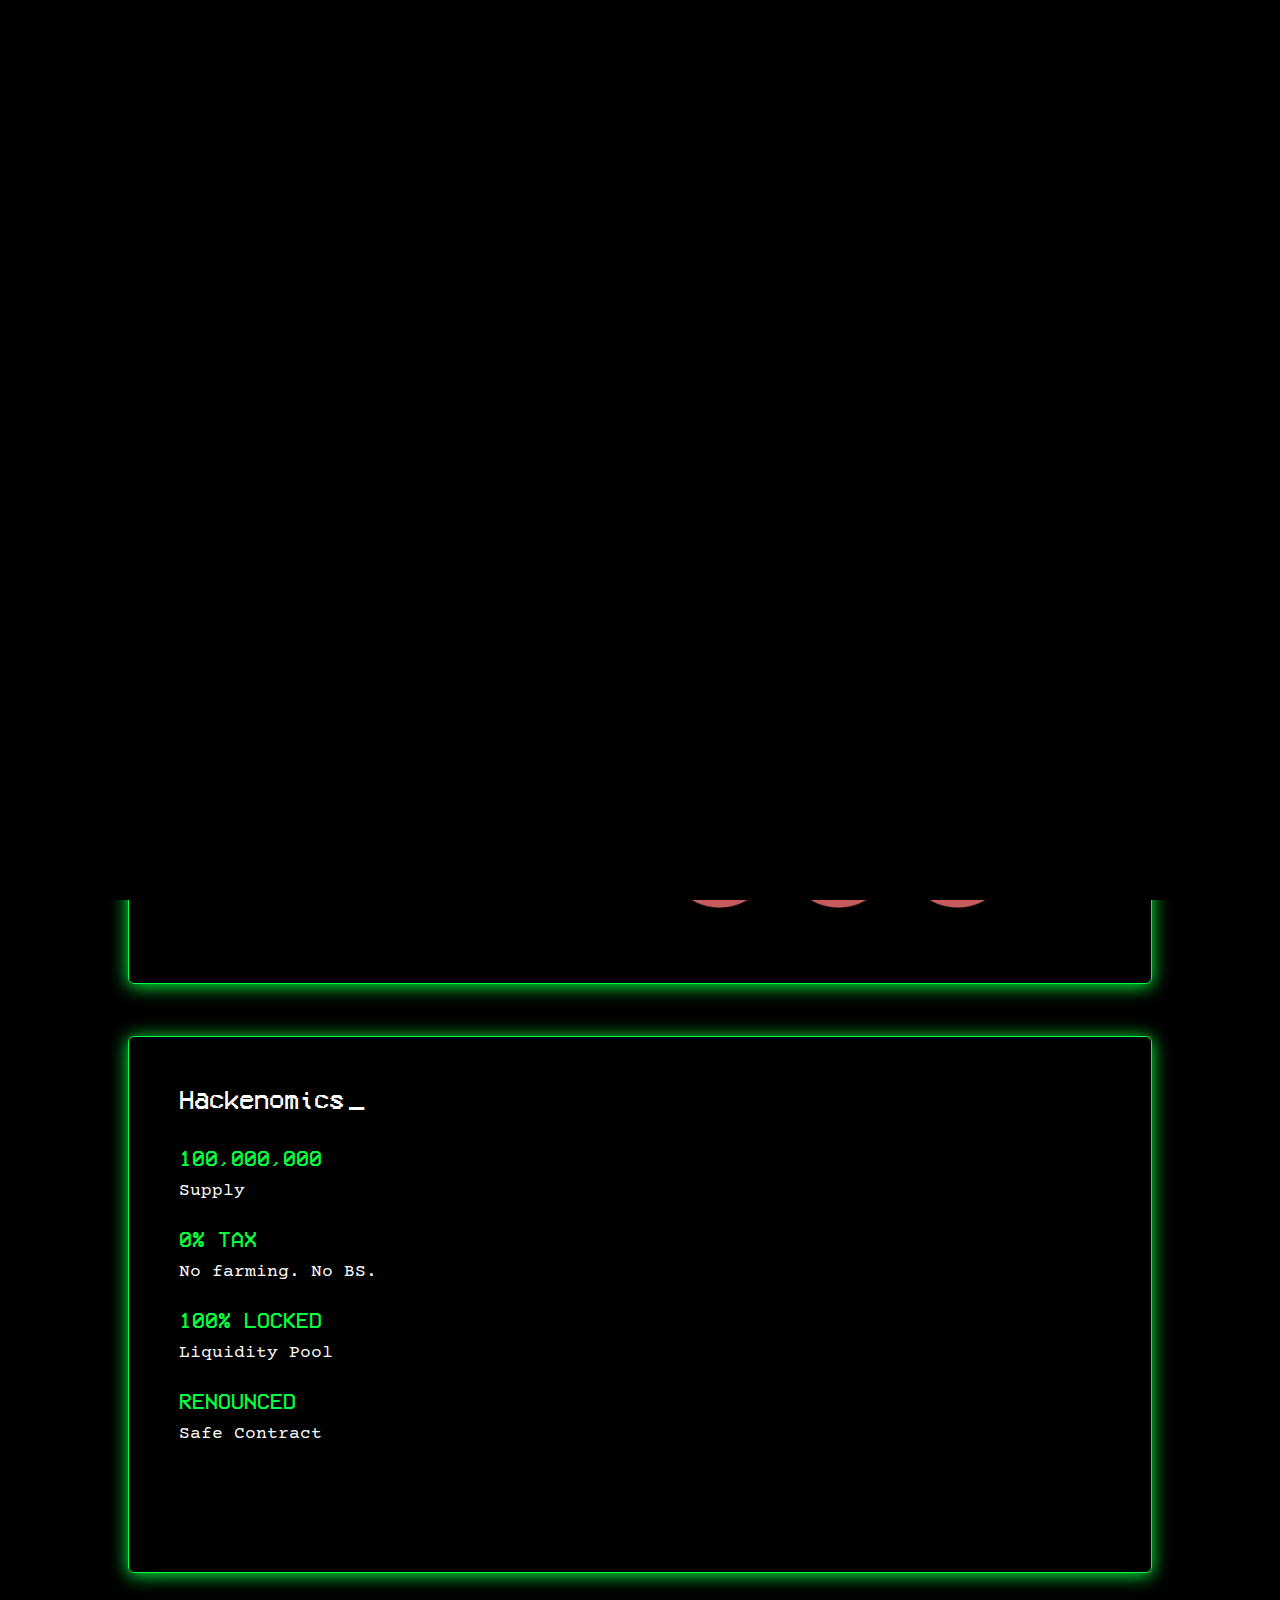
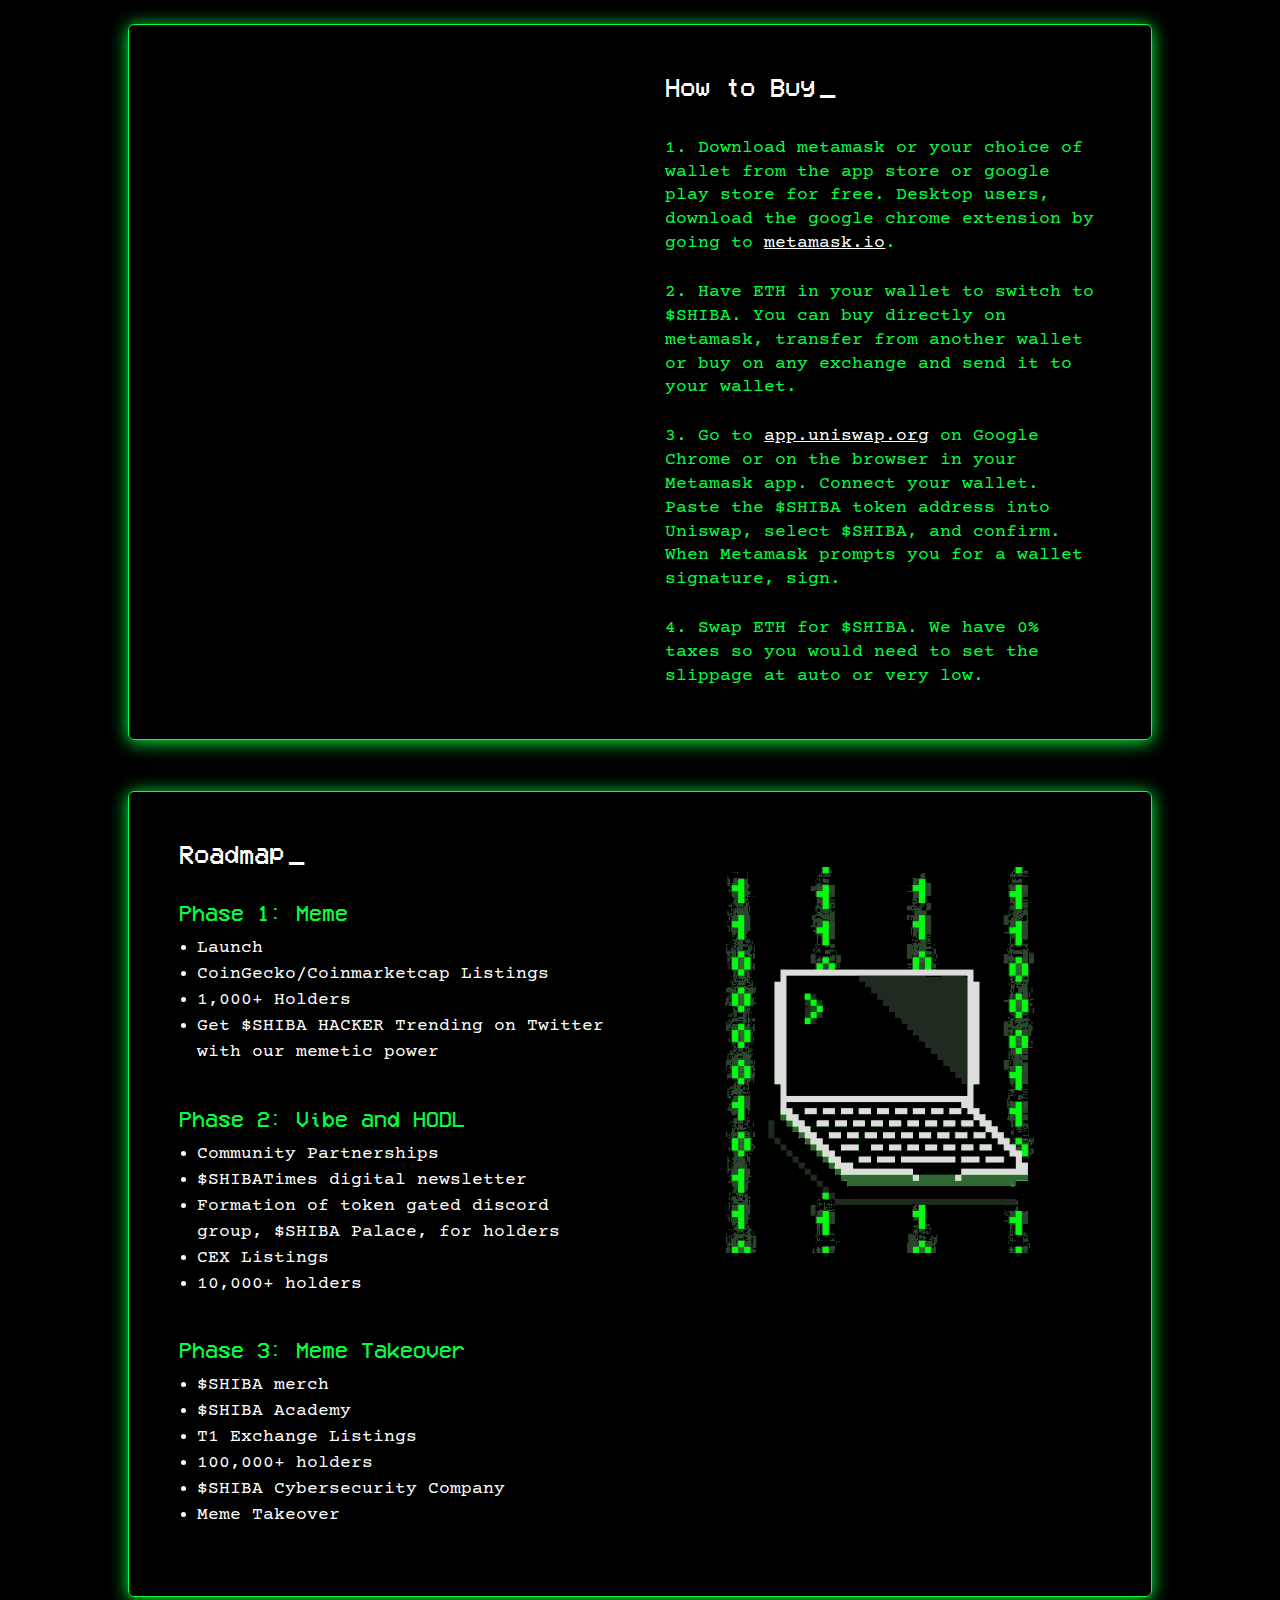
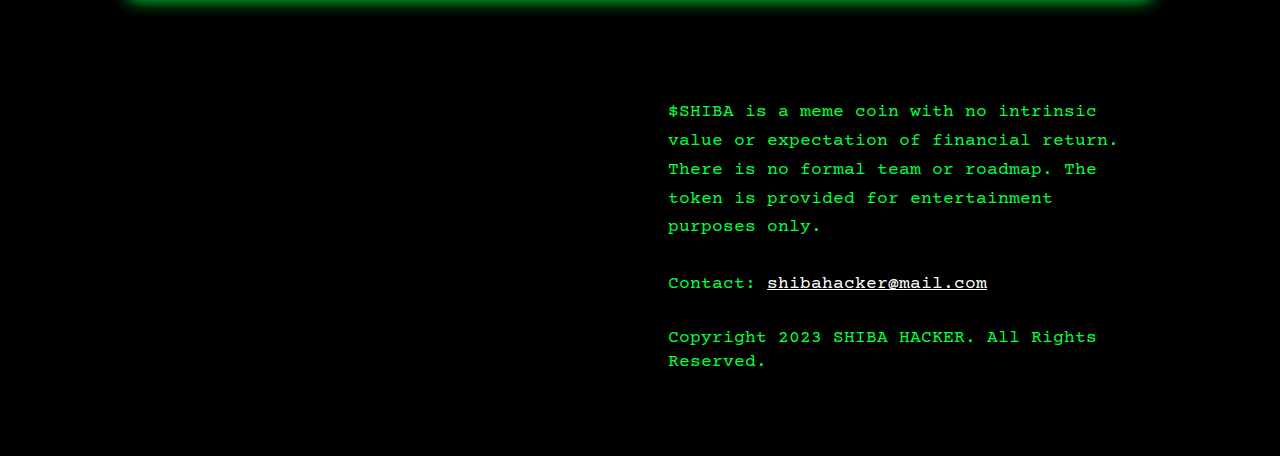
==== commit 05149bc7: "Add files via upload" ====
--- a/index.html
+++ b/index.html
@@ -5692,10 +5692,10 @@
 
 
 													<div class="et_pb_text_inner">
-														<p>Once upon a time in the Pepe Universe, a very special pepe
+														<p>Once upon a time in the Shiba Universe, a very special shiba
 															was born: the SHIBA HACKER ($SHIBA).</p>
-														<p>This controversial pepe came unto being by the supreme will
-															of the Pepe God, who spawned him into the world to bring
+														<p>This controversial Shiba came unto being by the supreme will
+															of the shiba God, who spawned him into the world to bring
 															chaos and confusion, but also hope and wisdom.</p>
 														<p>Sometimes he will seek to hack and destroy flourishing crypto
 															projects; other times, he will be their ultimate protector.
@@ -5740,7 +5740,7 @@
 
 
 
-													<a href="https://twitter.com/shibahacker" target="_blank"><span
+													<a href="https://x.com/ShibaHacker" target="_blank"><span
 															class="et_pb_image_wrap "><img loading="lazy"
 																decoding="async" width="256" height="256"
 																src="wp-content/uploads/2023/08/x.png" alt="" title="x"
@@ -5802,7 +5802,7 @@
 
 
 													<div class="et_pb_text_inner">
-														<h3>1,000,000,000,000</h3>
+														<h3>100,000,000</h3>
 														<p>Supply</p>
 													</div>
 												</div>
@@ -5958,7 +5958,7 @@
 
 
 													<div class="et_pb_text_inner">
-														<p>4. Swap ETH for $P3PE. We have 0% taxes so you would need to
+														<p>4. Swap ETH for $SHIBA. We have 0% taxes so you would need to
 															set the slippage at auto or very low.</p>
 													</div>
 												</div>
@@ -6007,7 +6007,7 @@
 															<li>Launch</li>
 															<li>CoinGecko/Coinmarketcap Listings</li>
 															<li>1,000+ Holders</li>
-															<li>Get $SHIBA Trending on Twitter with our memetic power
+															<li>Get $SHIBA HACKER Trending on Twitter with our memetic power
 															</li>
 														</ul>
 													</div>
@@ -6158,7 +6158,7 @@
 
 
 
-										<div class="et_pb_text_inner">Copyright 2023 P3PE. All Rights Reserved.</div>
+										<div class="et_pb_text_inner">Copyright 2023 SHIBA HACKER. All Rights Reserved.</div>
 									</div>
 								</div>
 
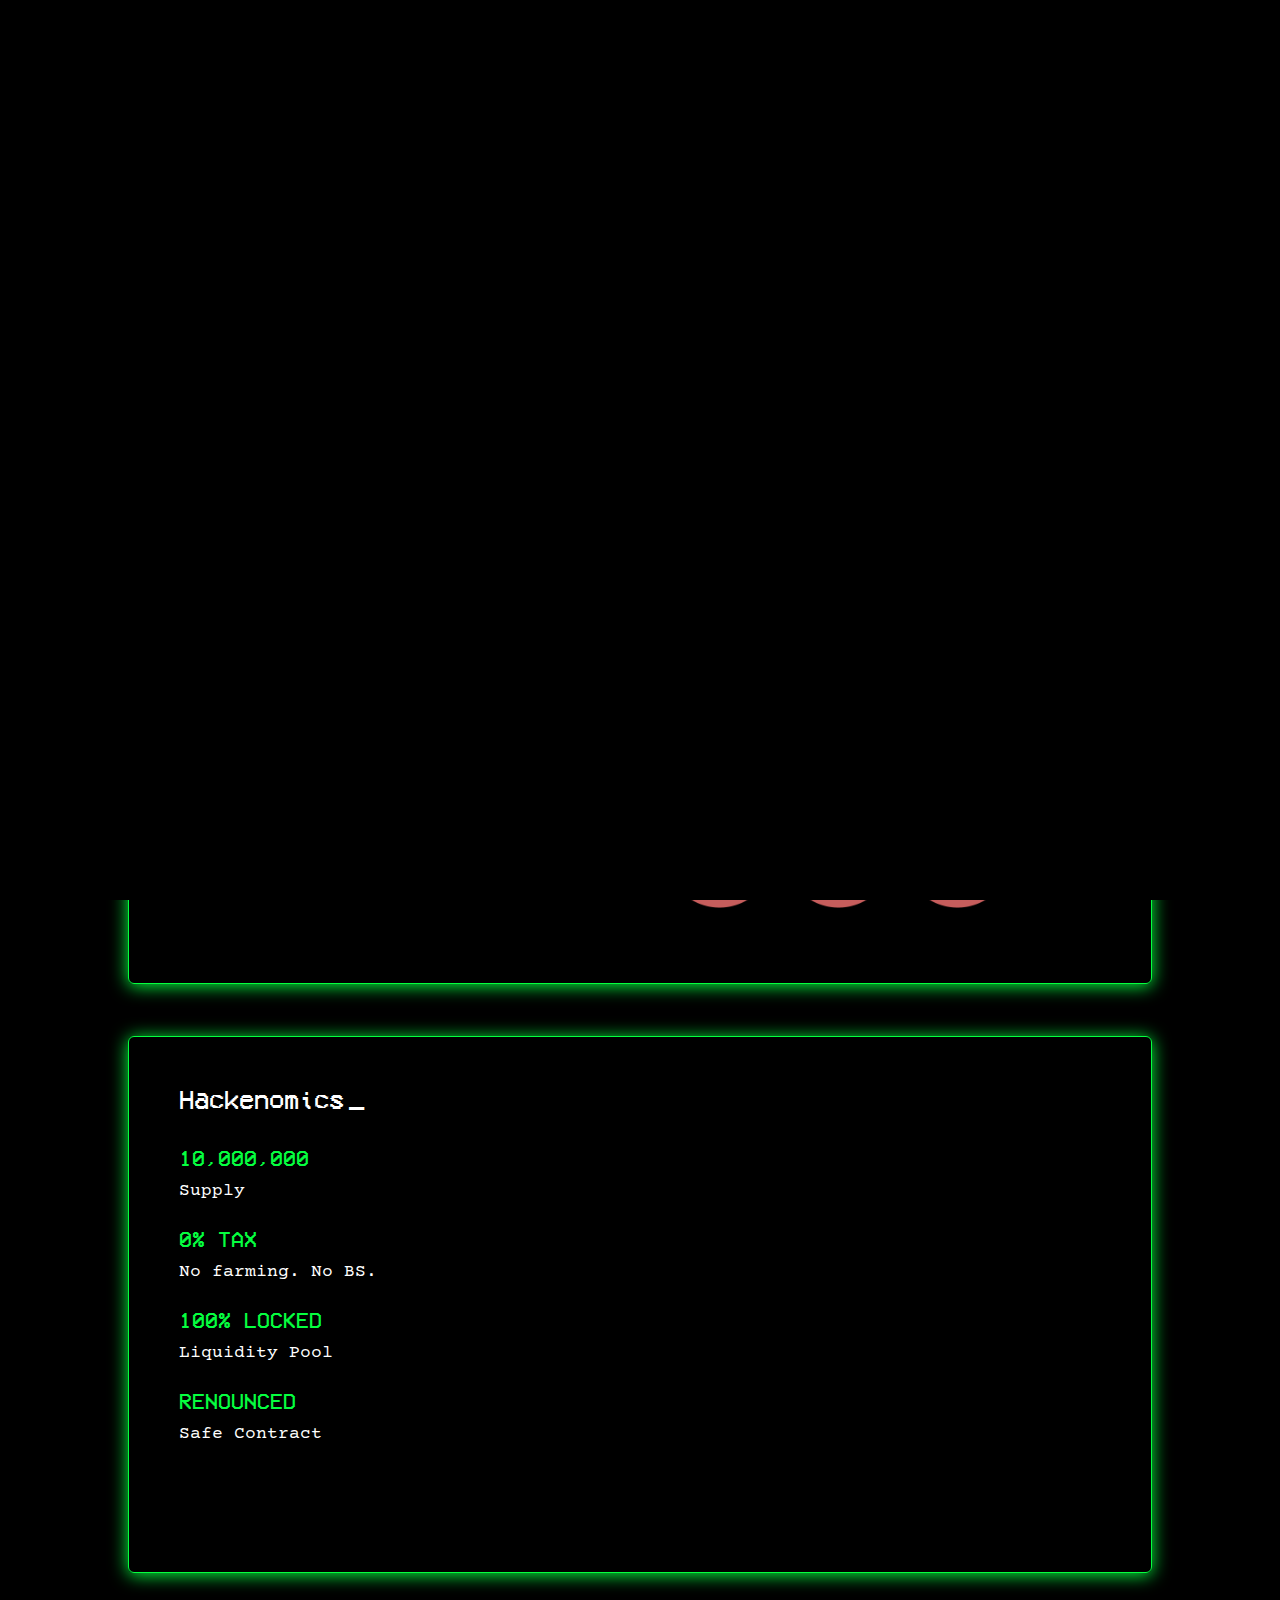
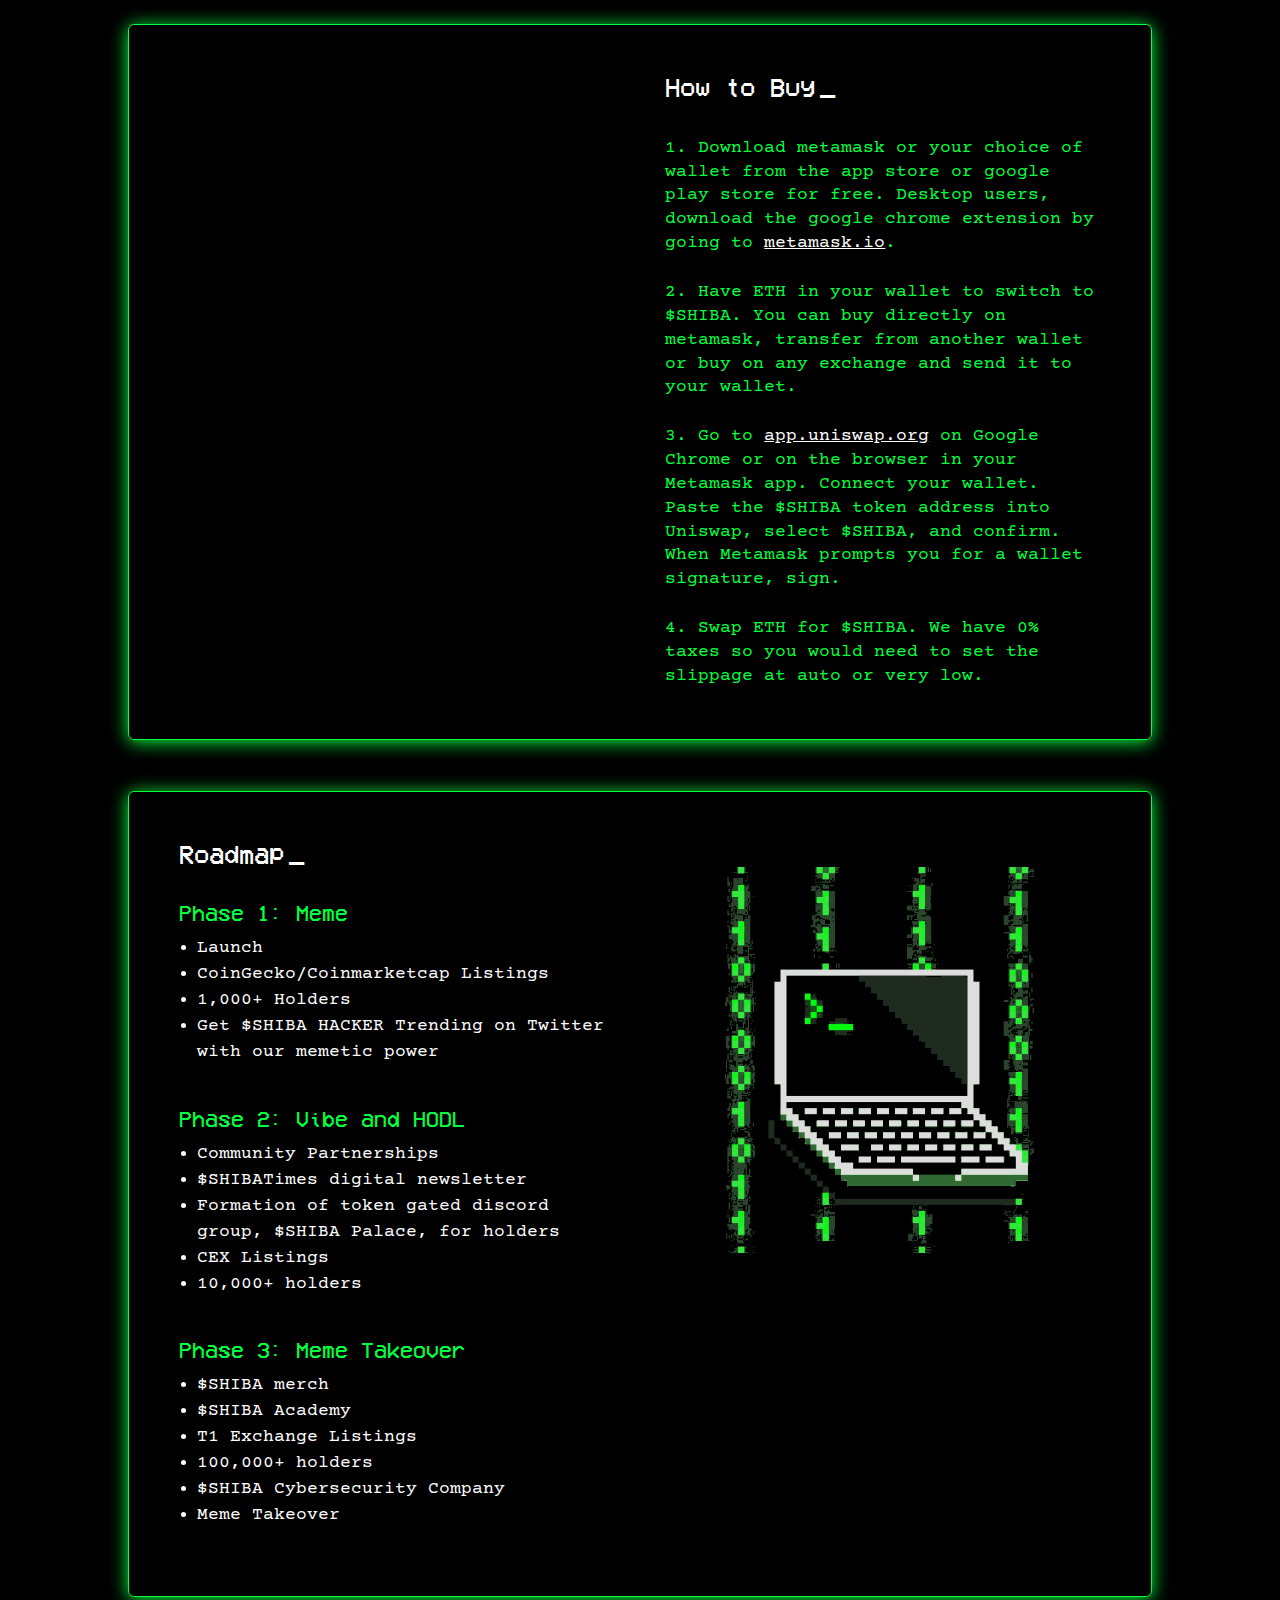
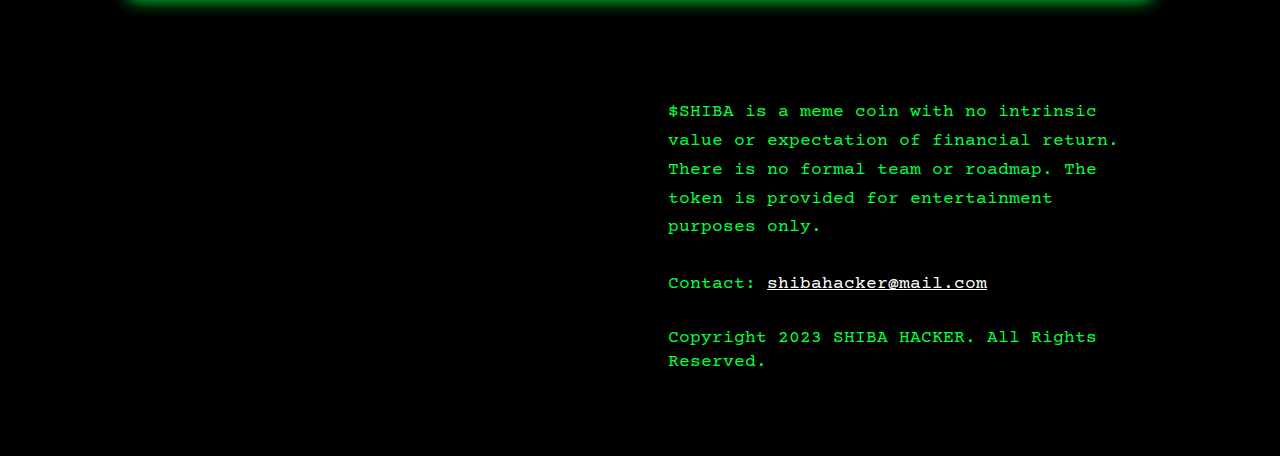
==== commit c8f7fec4: "Update index.html" ====
--- a/index.html
+++ b/index.html
@@ -5716,9 +5716,9 @@
 
 													<div class="et_pb_text_inner">
 														<h2>Contract Address<span class="underscore">_</span></h2>
-														<p><a href="https://etherscan.io/address/0x00000000000000000000000000#code"
+														<p><a href="https://etherscan.io/address/0xf2002197FabdfffEd568342c50E4317aFcaf99A8#code"
 																target="_blank"
-																rel="noopener">0x00000000000000000000000000</a>
+																rel="noopener">0xf2002197FabdfffEd568342c50E4317aFcaf99A8</a>
 													</div>
 												</div>
 												<div id="socials" class="et_pb_module et_pb_image et_pb_image_1">
@@ -5753,7 +5753,7 @@
 
 
 
-													<a href="https://www.dextools.io/app/en/ether/pair-explorer/0x000000000000000000000000000000000000"
+													<a href="https://www.dextools.io/app/en/ether/pair-explorer/0xf2002197FabdfffEd568342c50E4317aFcaf99A8"
 														target="_blank"><span class="et_pb_image_wrap "><img
 																loading="lazy" decoding="async" width="256" height="256"
 																src="wp-content/uploads/2023/08/dextools.png" alt=""
@@ -5802,7 +5802,7 @@
 
 
 													<div class="et_pb_text_inner">
-														<h3>100,000,000</h3>
+														<h3>10,000,000</h3>
 														<p>Supply</p>
 													</div>
 												</div>
@@ -6223,4 +6223,4 @@
 
 </body>
 
-</html>+</html>
